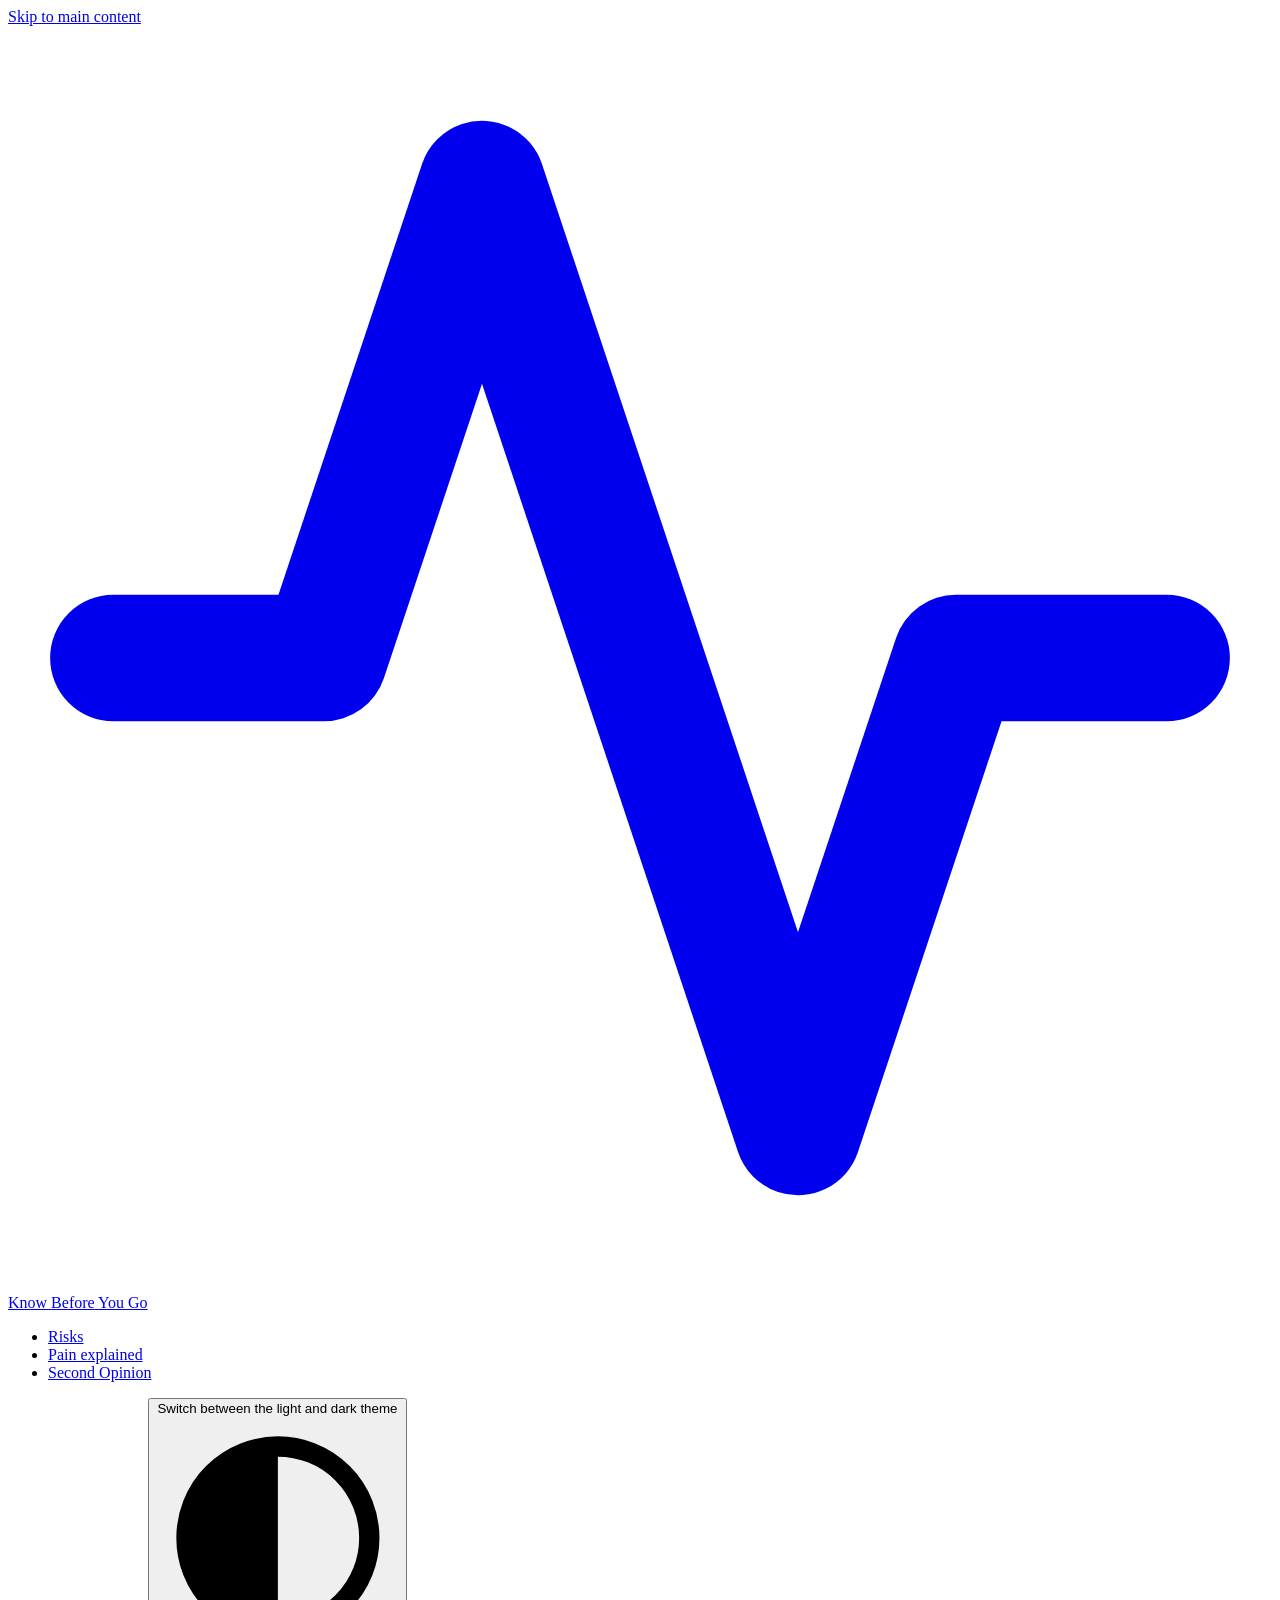
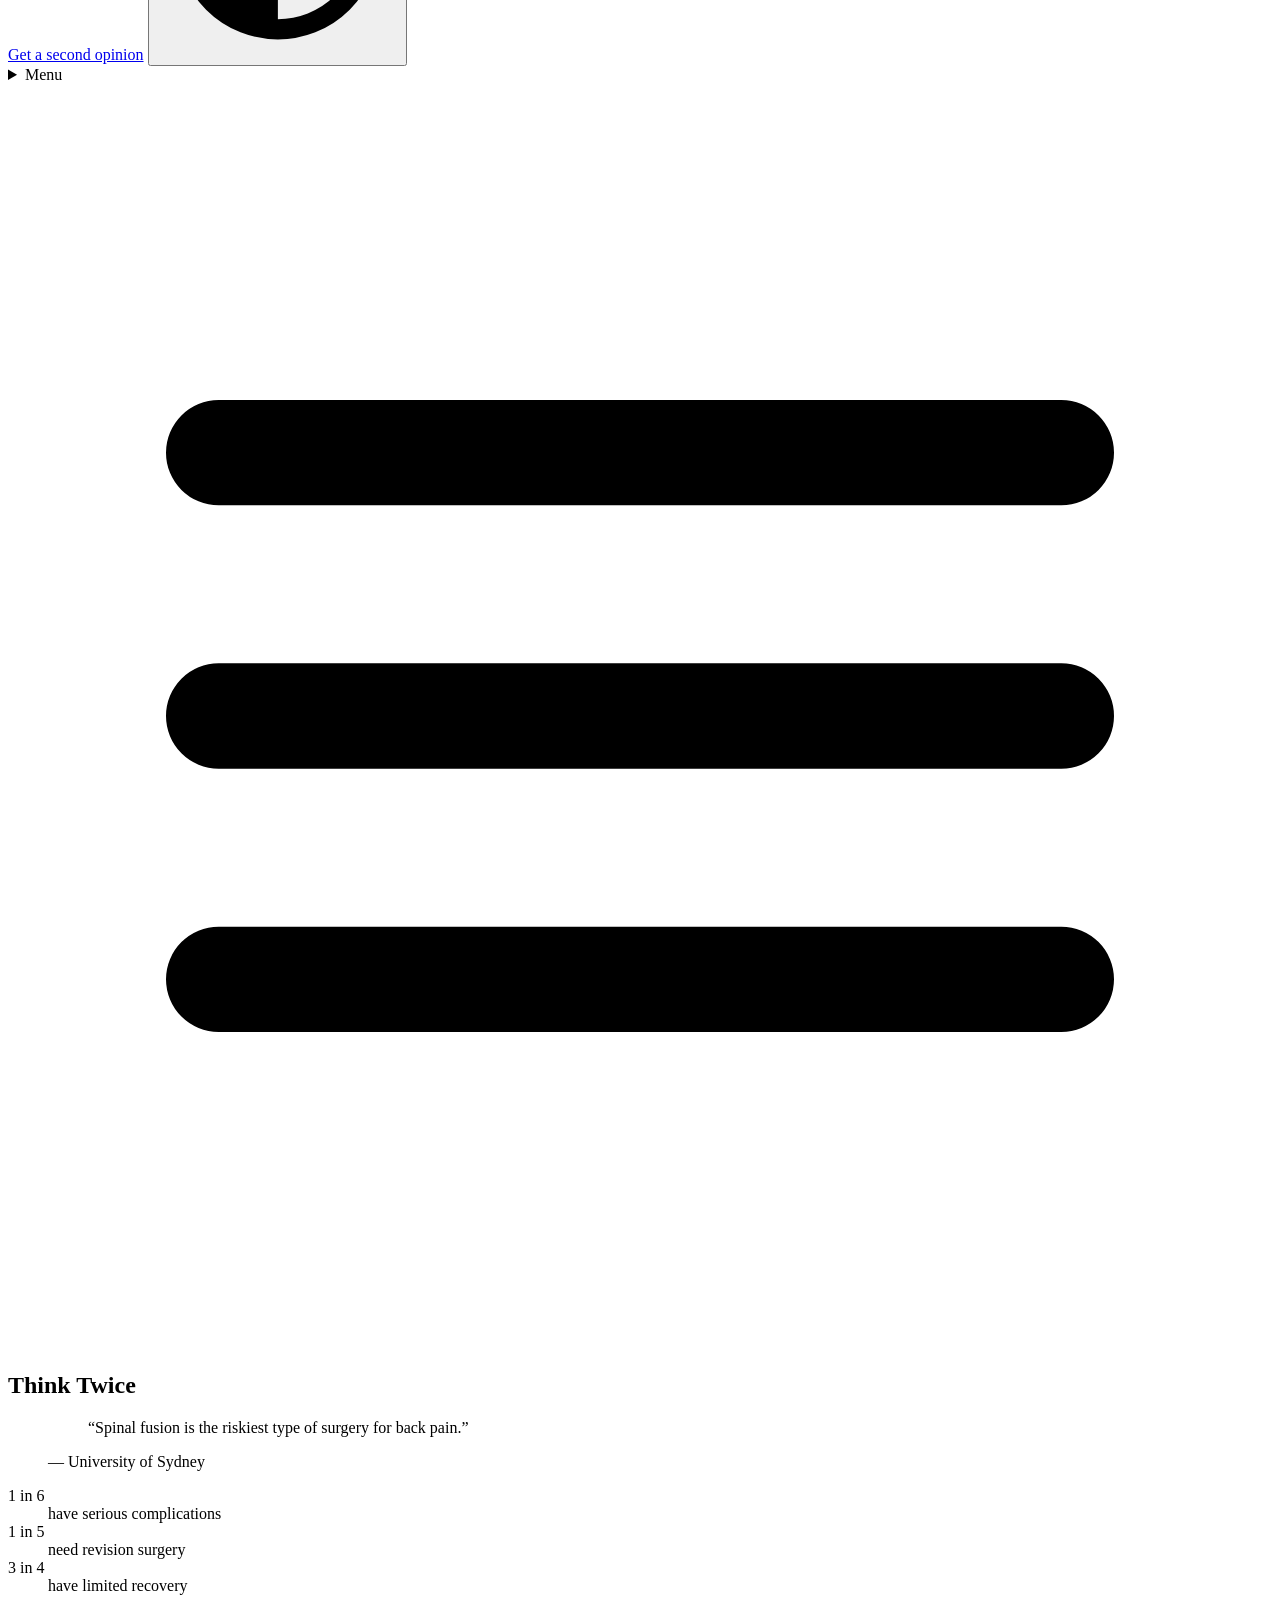
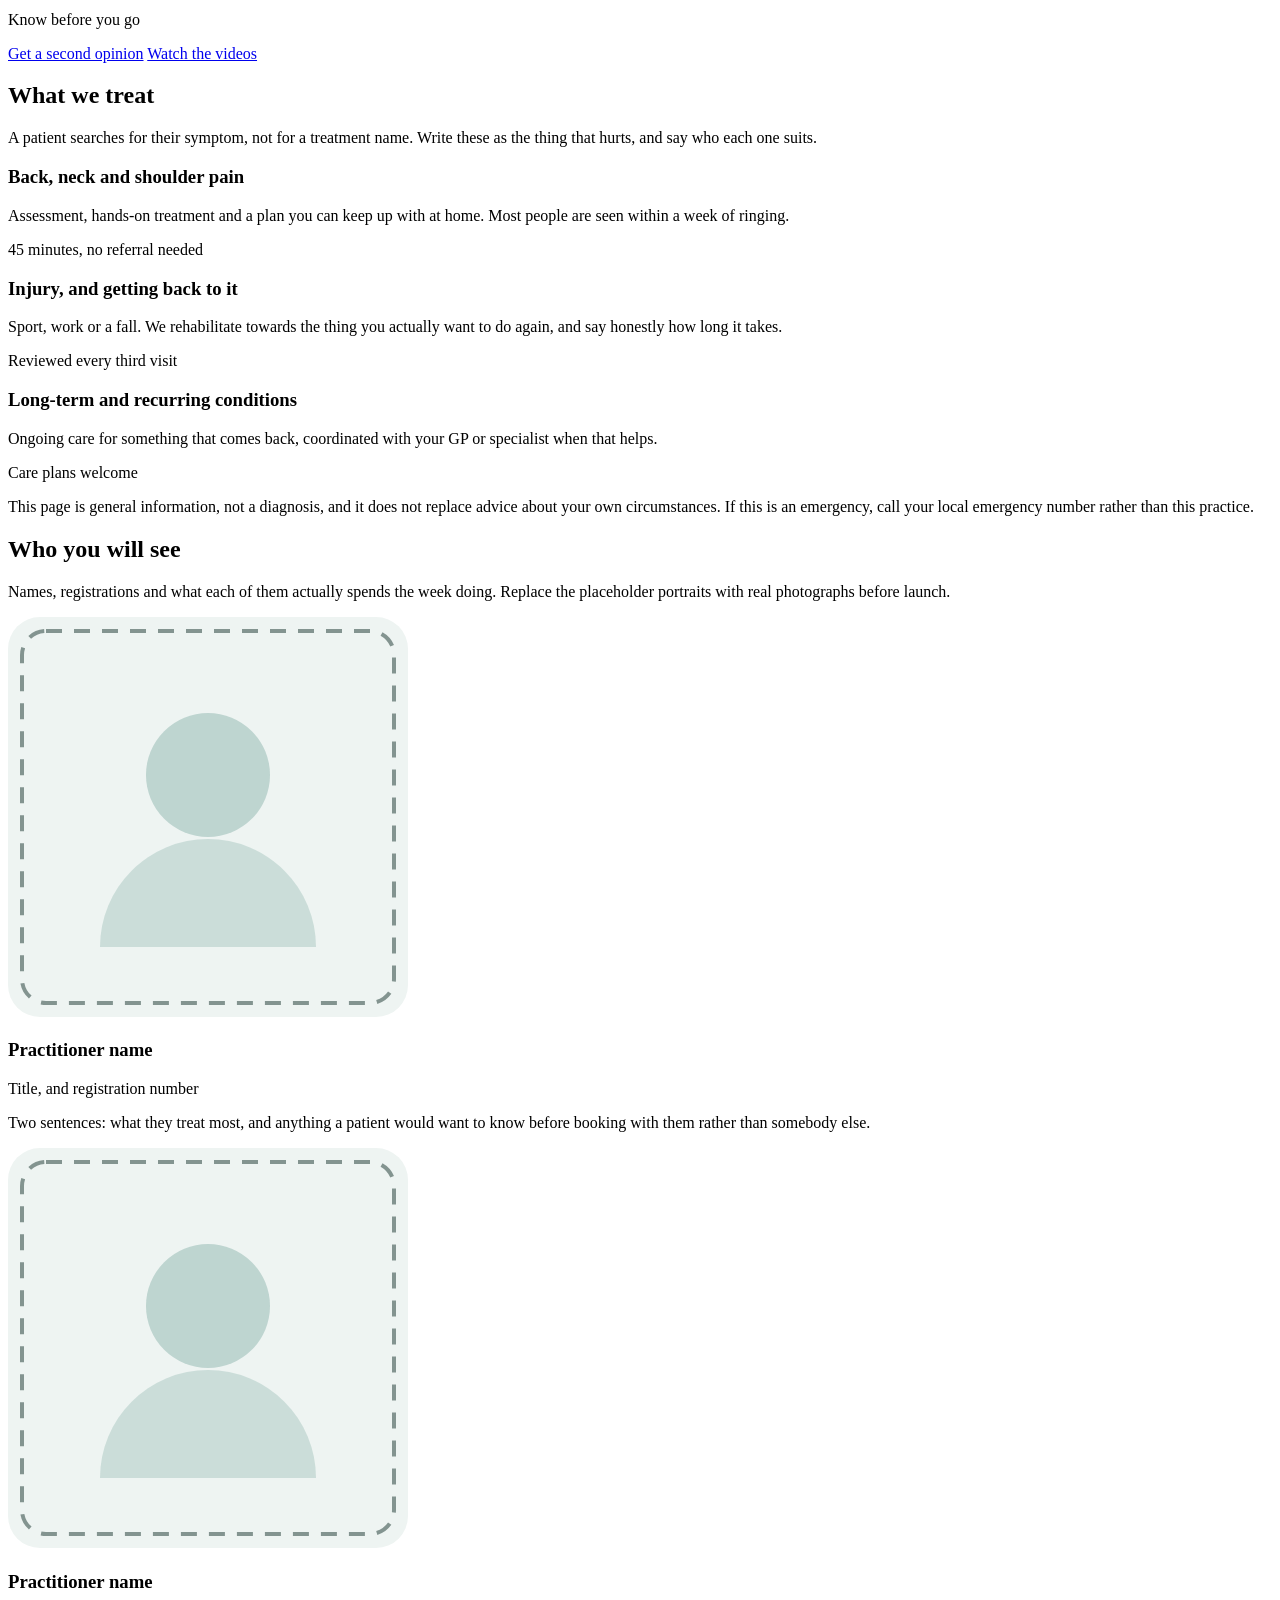
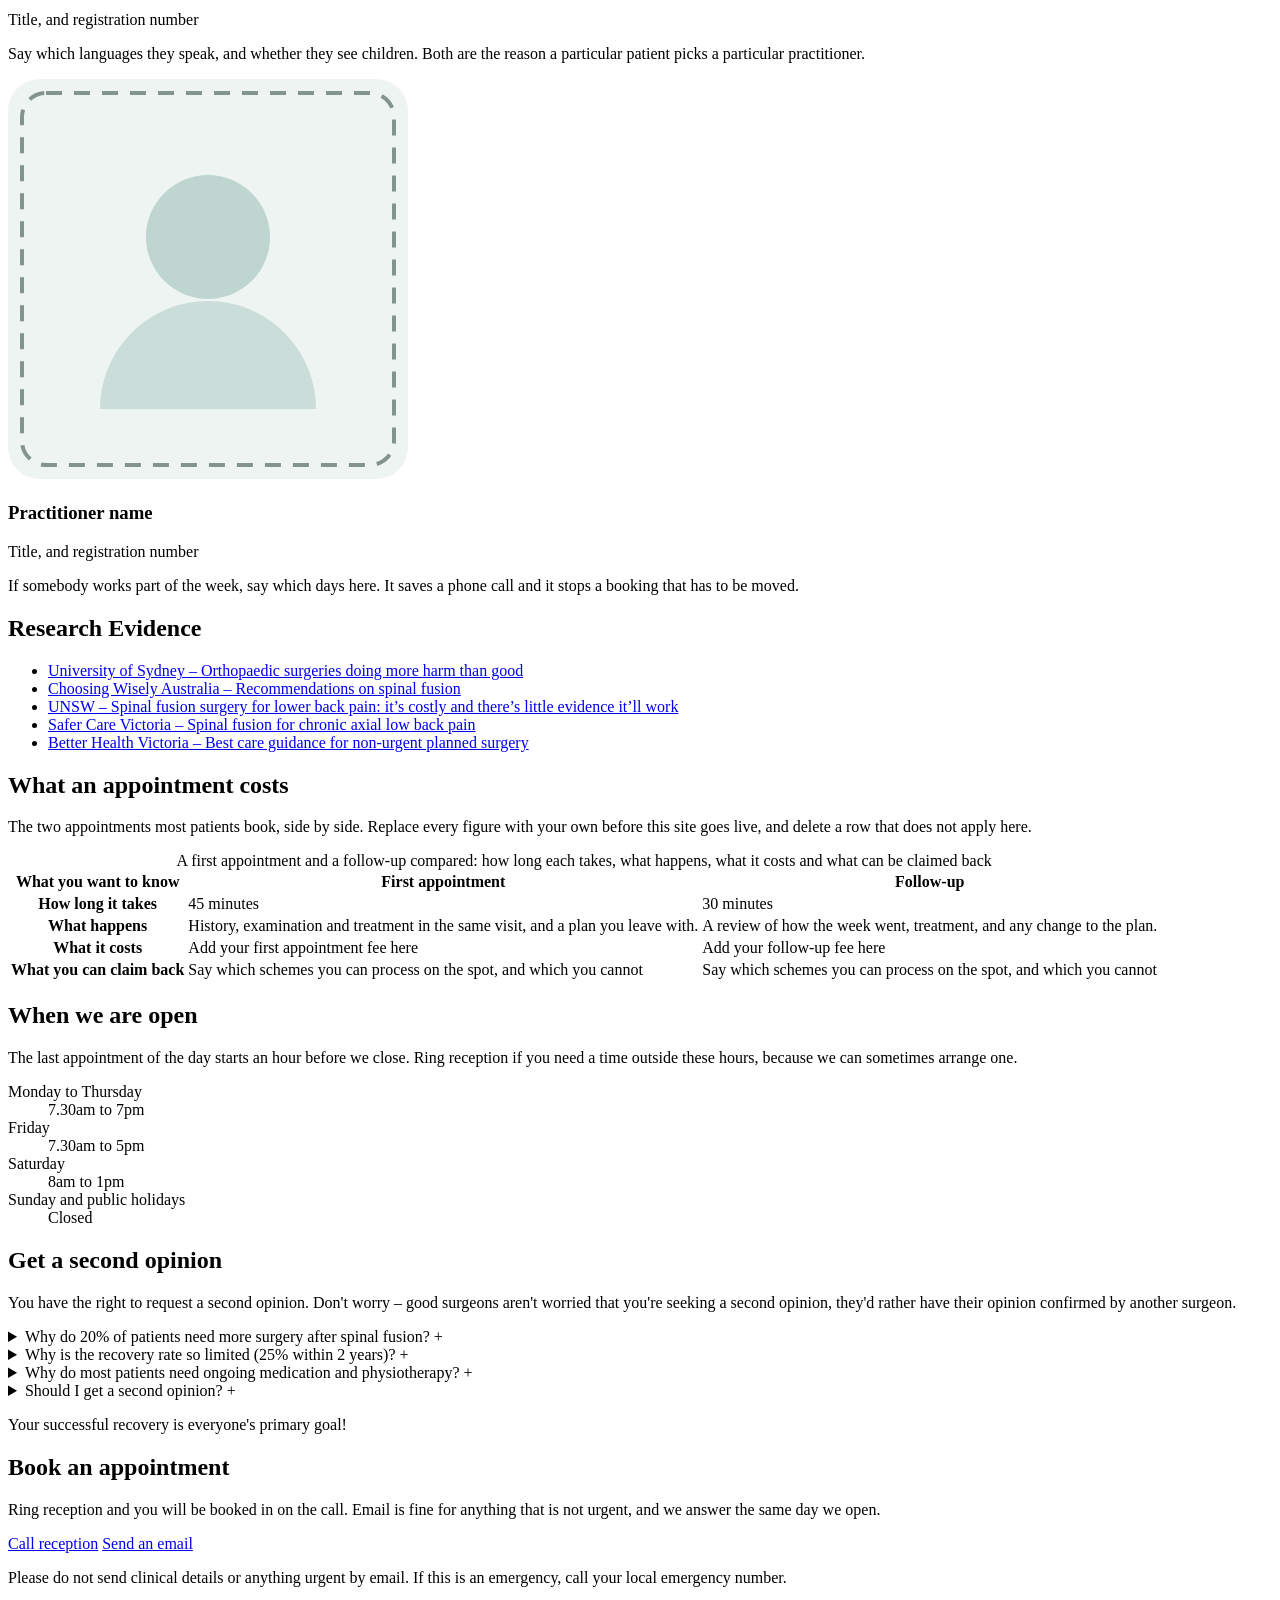
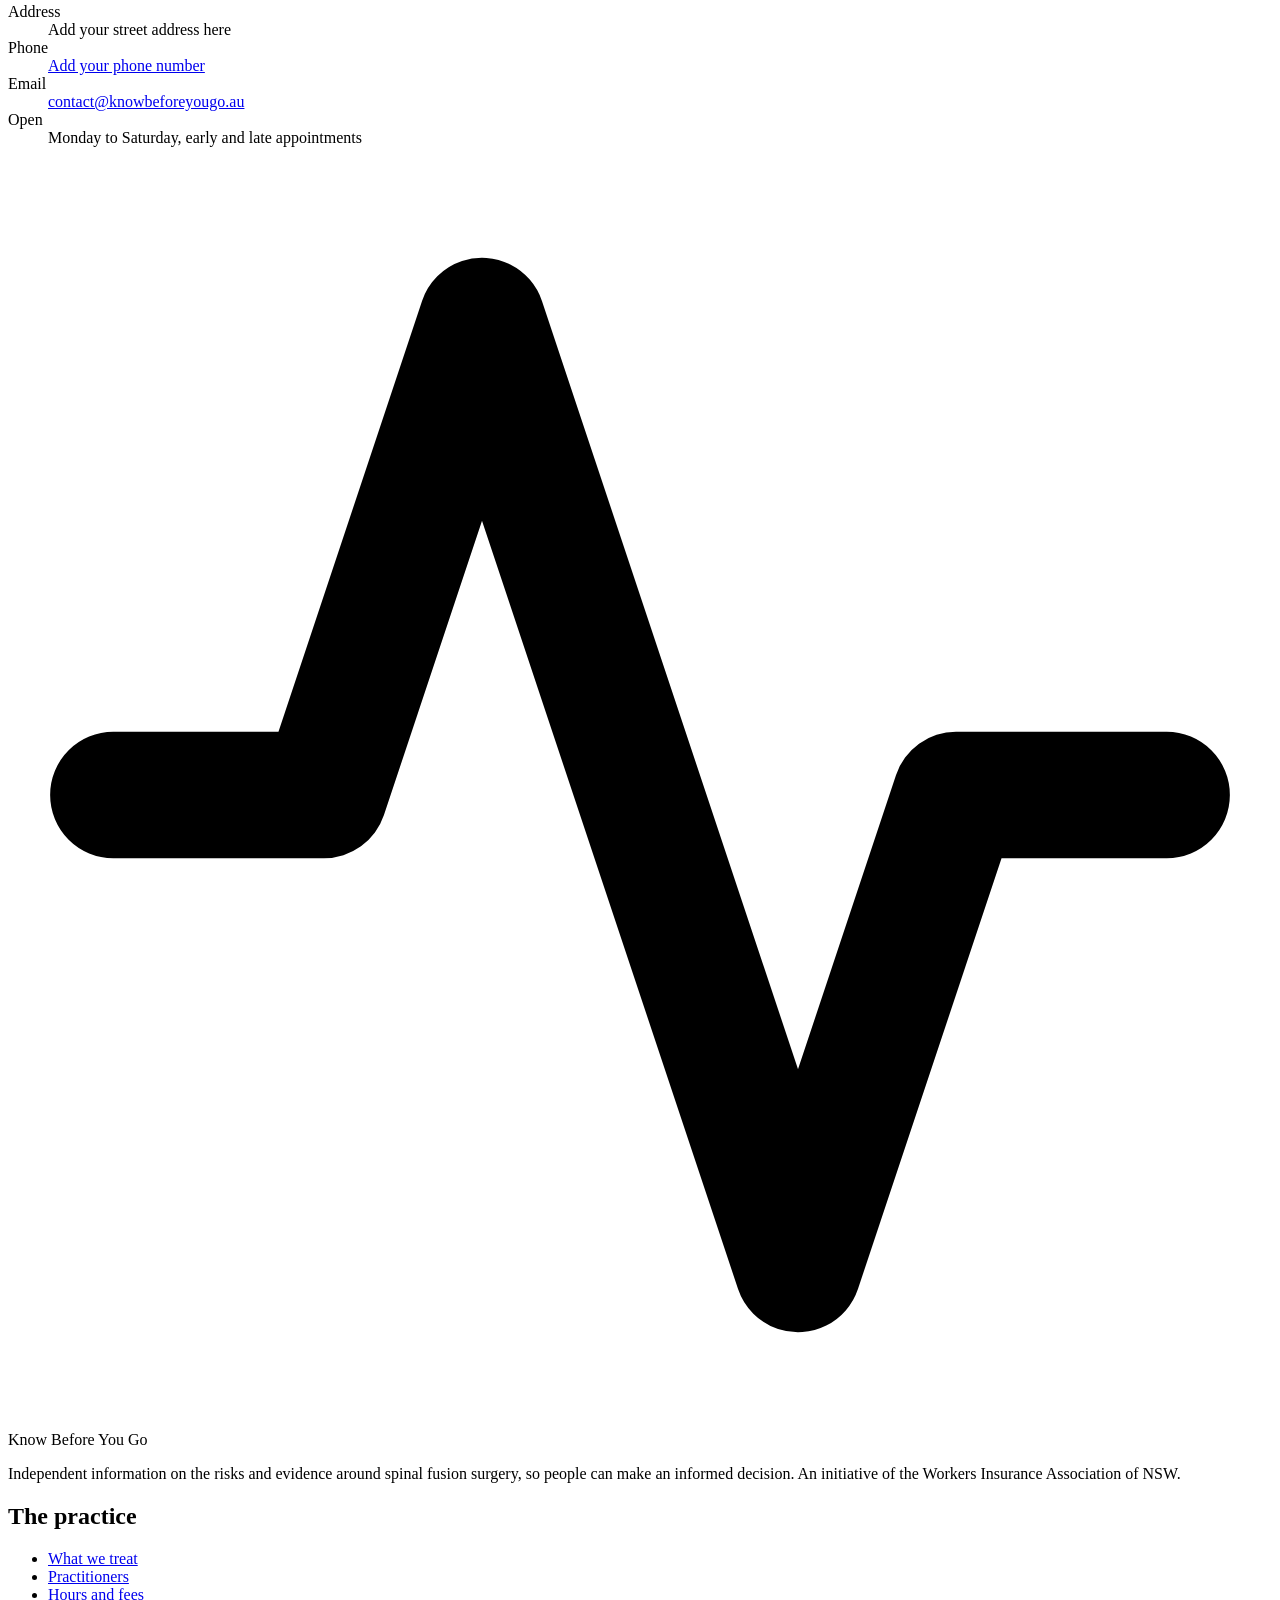
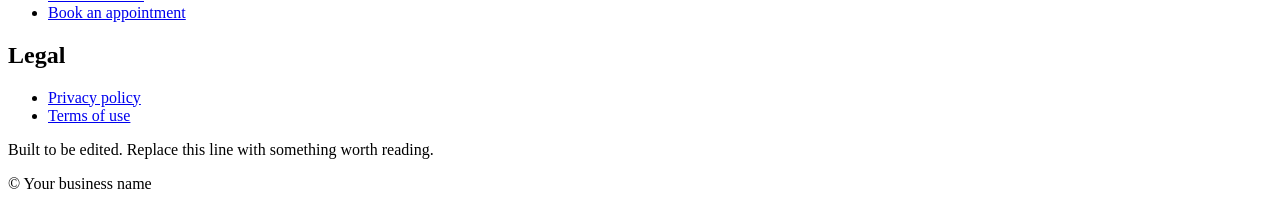
==== index.html @ dc3fcf51 "Proposed: Replace header and footer logo images with inline SVG pulse mark" ====
<!doctype html>
<html lang="en">
  <head>
    <meta charset="utf-8" />
    <meta name="viewport" content="width=device-width, initial-scale=1" />

    <!-- The extension resolves a live page back to the repo that backs it
         through this one tag. The value below is a placeholder the publisher
         overwrites at deploy time. -->
    <meta name="source-repo" content="rocket-sites/knowbeforeyougo" />

    <title data-rs-slot="site.title">Know Before You Go</title>
    <meta
      name="description"
      data-rs-slot="site.description"
      content="Independent information on the risks and     evidence around spinal fusion surgery, so people can make an     informed decision. An initiative of the Workers Insurance     Association of NSW."
    />
    <link rel="canonical" href="https://example.com/" data-rs-slot="site.canonical" />

    <meta property="og:type" content="website" />
    <meta property="og:title" content="Know Before You Go" data-rs-slot="site.title" />
    <meta
      property="og:description"
      data-rs-slot="site.description"
      content="Independent information on the risks and     evidence around spinal fusion surgery, so people can make an     informed decision. An initiative of the Workers Insurance     Association of NSW."
    />
    <meta property="og:url" content="https://example.com/" data-rs-slot="site.canonical" />
    <meta property="og:image" content="https://example.com/assets/og-image.png" data-rs-slot="site.og_image" />
    <meta name="twitter:card" content="summary_large_image" />

    <link rel="icon" href="assets/favicon.svg" type="image/svg+xml" />
    <link rel="stylesheet" href="styles.css" />

    <!-- Behaviour switches. Each one is a slot (templates/SLOTS.md, the
         behaviour.* namespace): set it to "on" in rocket-site.json and the
         behaviour ships with the site. They are "off" here so a site behaves
         exactly as it did before somebody asked for one.

         The code is behaviours.js, which is part of this template. It runs in
         the visitor's browser, fetches nothing, and enhances markup that
         already works without it. -->
    <meta name="rs-behaviour-dark-mode" content="off" data-rs-slot="behaviour.dark_mode" />
    <meta name="rs-behaviour-mobile-nav" content="off" data-rs-slot="behaviour.mobile_nav" />
    <meta name="rs-behaviour-faq-accordion" content="off" data-rs-slot="behaviour.faq_accordion" />

    <!-- Not deferred, on purpose: it sets the theme attribute on <html> before
         the body is painted, so a visitor who chose dark never sees a flash of
         the light palette. -->
    <script src="behaviours.js"></script>
  </head>

  <body class="bg-canvas font-sans text-ink antialiased">
    <a href="#main" class="sr-only rounded-lg bg-ink px-4 py-2 text-sm font-semibold text-canvas focus:not-sr-only focus:absolute focus:left-4 focus:top-4 focus:z-[60]">Skip to main content</a>

    <header id="header" class="sticky top-0 z-50 border-b border-hairline/40 bg-canvas/95 backdrop-blur">
      <nav class="mx-auto flex max-w-5xl items-center justify-between gap-4 px-4 py-3 sm:px-6" aria-label="Primary">
        <a href="#header" class="flex items-center gap-3">
          <svg class="h-9 w-9 shrink-0 text-accent" viewBox="0 0 24 24" fill="none" stroke="currentColor" stroke-width="2.4" stroke-linecap="round" stroke-linejoin="round" aria-hidden="true" focusable="false"><path d="M22 12h-4l-3 9L9 3l-3 9H2" /></svg>
          <span class="font-display text-xl font-bold tracking-tight" data-rs-slot="business.name">Know <span class="text-accent">Before</span> You <span class="text-accent">Go</span></span>
        </a>

        <ul class="hidden items-center gap-6 text-sm font-semibold text-muted lg:flex">
          <li><a href="#video" class="hover:text-accent">Risks</a></li>
          <li><a href="#chronic" class="hover:text-accent">Pain explained</a></li>
          <li><a href="#faq" class="hover:text-accent">Second Opinion</a></li>
        </ul>

        <div class="flex items-center gap-2">
          <!-- The header call to action is TWO slots on two elements, and it
               has to be: one element carries one data-rs-slot, so the label and
               the destination cannot share the <a>. nav.cta_href writes the
               href because its name ends in _href, and the value is
               index.html#contact rather than #contact because the same value
               lands on all four pages. See ../SLOTS.md, nav.*. -->
          <a href="#faq" class="hidden rounded-full bg-accent px-5 py-2.5 text-sm font-semibold text-on-accent hover:bg-accent/90 sm:inline-flex" data-rs-slot="nav.cta_href"><span data-rs-slot="nav.cta">Get a second opinion</span></a>

          <!-- The theme toggle for behaviour.dark_mode. It carries no display
               utility on purpose: tailwind.css hides it and reveals it only once
               behaviours.js has put data-rs-theme on <html>, which it does only
               when the slot says "on". -->
          <button type="button" data-rs-theme-toggle aria-pressed="false" class="h-10 w-10 items-center justify-center rounded-xl border border-hairline">
            <span class="sr-only">Switch between the light and dark theme</span>
            <svg class="h-5 w-5" viewBox="0 0 24 24" fill="none" stroke="currentColor" stroke-width="2" aria-hidden="true">
              <circle cx="12" cy="12" r="9" />
              <path d="M12 3a9 9 0 0 0 0 18Z" fill="currentColor" stroke="none" />
            </svg>
          </button>

          <!-- Native disclosure, so the menu opens and closes with scripting
               off. behaviour.mobile_nav adds only what the element cannot do for
               itself: close on Escape, on an outside click, and after a visitor
               follows a link to another part of this page. -->
          <details class="relative lg:hidden" data-rs-mobile-nav>
            <summary class="flex h-10 w-10 cursor-pointer list-none items-center justify-center rounded-xl border border-hairline">
              <span class="sr-only">Menu</span>
              <svg class="h-5 w-5" viewBox="0 0 24 24" fill="none" stroke="currentColor" stroke-width="2" stroke-linecap="round" aria-hidden="true"><path d="M4 7h16M4 12h16M4 17h16" /></svg>
            </summary>
            <ul class="absolute right-0 mt-3 w-56 rounded-2xl border border-hairline/60 bg-canvas p-2 text-sm font-semibold shadow-xl">
              <li><a href="#video" class="block rounded-xl px-3 py-2 hover:bg-surface">Risks</a></li>
              <li><a href="#chronic" class="block rounded-xl px-3 py-2 hover:bg-surface">Pain explained</a></li>
              <li><a href="#faq" class="block rounded-xl px-3 py-2 hover:bg-surface">Second Opinion</a></li>
              <li><a href="#faq" class="mt-1 block rounded-xl bg-accent px-3 py-2 text-center text-on-accent" data-rs-slot="nav.cta_href"><span data-rs-slot="nav.cta">Get a second opinion</span></a></li>
            </ul>
          </details>
        </div>
      </nav>
    </header>

    <main id="main" tabindex="-1">
      <!-- ─── Hero ─────────────────────────────────────────────────────── -->
      <section id="hero" aria-labelledby="hero-heading" class="border-b border-hairline/40 bg-gradient-to-b from-[#111827] to-[#4B5563]">
        <div class="mx-auto max-w-5xl px-4 py-16 sm:px-6 lg:py-20">
          <div class="grid gap-8 lg:grid-cols-2 lg:items-center">
            <div>
              <h1 id="hero-heading" class="font-display text-5xl font-bold leading-tight tracking-tight text-white sm:text-6xl" data-rs-slot="hero.heading">Think <span class="text-accent">Twice</span></h1>
              <figure class="mt-6">
                <blockquote class="text-xl italic leading-8 text-white">
                  <p data-rs-slot="hero.body">&ldquo;Spinal fusion is the riskiest type of surgery for back pain.&rdquo;</p>
                </blockquote>
                <figcaption class="mt-2 text-sm text-gray-400">&mdash; University of Sydney</figcaption>
              </figure>
            </div>

            <div class="rounded-2xl border border-white/20 bg-white/[0.08] p-6 backdrop-blur">
              <dl class="space-y-5">
                <div class="flex items-baseline justify-between gap-6">
                  <dt class="text-4xl font-bold text-white">1 in 6</dt>
                  <dd class="text-sm text-gray-300">have serious complications</dd>
                </div>
                <div class="flex items-baseline justify-between gap-6">
                  <dt class="text-4xl font-bold text-white">1 in 5</dt>
                  <dd class="text-sm text-gray-300">need revision surgery</dd>
                </div>
                <div class="flex items-baseline justify-between gap-6">
                  <dt class="text-4xl font-bold text-white">3 in 4</dt>
                  <dd class="text-sm text-gray-300">have limited recovery</dd>
                </div>
              </dl>
            </div>
          </div>

          <!-- Required slots hidden from view -->
          <div class="sr-only">
            <p data-rs-slot="hero.eyebrow">Know before you go</p>
            <a href="#faq" data-rs-slot="hero.cta_primary_href"><span data-rs-slot="hero.cta_primary">Get a second opinion</span></a>
            <a href="#video" data-rs-slot="hero.cta_secondary_href"><span data-rs-slot="hero.cta_secondary">Watch the videos</span></a>
          </div>
        </div>
      </section>

      <!-- ─── What we treat ────────────────────────────────────────────── -->
      <section id="treatments" aria-labelledby="treatments-heading" class="bg-canvas">
        <div class="mx-auto max-w-5xl px-4 py-16 sm:px-6">
          <h2 id="treatments-heading" class="font-display text-3xl font-bold tracking-tight sm:text-4xl" data-rs-slot="services.heading">What we treat</h2>
          <p class="mt-3 max-w-2xl leading-7 text-muted" data-rs-slot="services.intro">A patient searches for their symptom, not for a treatment name. Write these as the thing that hurts, and say who each one suits.</p>

          <div class="mt-10 grid gap-5 md:grid-cols-3">
            <article class="flex flex-col rounded-3xl border border-hairline/50 bg-surface p-6" data-rs-slot-group="services.item">
              <h3 class="font-display text-xl font-bold" data-rs-slot="services.item.title">Back, neck and shoulder pain</h3>
              <p class="mt-3 flex-1 leading-7 text-muted" data-rs-slot="services.item.body">Assessment, hands-on treatment and a plan you can keep up with at home. Most people are seen within a week of ringing.</p>
              <p class="mt-4 text-sm font-semibold text-accent" data-rs-slot="services.item.detail">45 minutes, no referral needed</p>
            </article>
            <article class="flex flex-col rounded-3xl border border-hairline/50 bg-surface p-6" data-rs-slot-group="services.item">
              <h3 class="font-display text-xl font-bold" data-rs-slot="services.item.title">Injury, and getting back to it</h3>
              <p class="mt-3 flex-1 leading-7 text-muted" data-rs-slot="services.item.body">Sport, work or a fall. We rehabilitate towards the thing you actually want to do again, and say honestly how long it takes.</p>
              <p class="mt-4 text-sm font-semibold text-accent" data-rs-slot="services.item.detail">Reviewed every third visit</p>
            </article>
            <article class="flex flex-col rounded-3xl border border-hairline/50 bg-surface p-6" data-rs-slot-group="services.item">
              <h3 class="font-display text-xl font-bold" data-rs-slot="services.item.title">Long-term and recurring conditions</h3>
              <p class="mt-3 flex-1 leading-7 text-muted" data-rs-slot="services.item.body">Ongoing care for something that comes back, coordinated with your GP or specialist when that helps.</p>
              <p class="mt-4 text-sm font-semibold text-accent" data-rs-slot="services.item.detail">Care plans welcome</p>
            </article>
          </div>

          <!-- The sentence that keeps a health site honest. It is template copy
               rather than a slot on purpose: see slots.md, "Not slotted". -->
          <p class="mt-8 rounded-2xl border border-hairline/50 p-5 leading-7 text-muted">This page is general information, not a diagnosis, and it does not replace advice about your own circumstances. If this is an emergency, call your local emergency number rather than this practice.</p>
        </div>
      </section>

      <!-- ─── Practitioners ────────────────────────────────────────────── -->
      <section id="team" aria-labelledby="team-heading" class="border-y border-hairline/40 bg-surface">
        <div class="mx-auto max-w-5xl px-4 py-16 sm:px-6">
          <h2 id="team-heading" class="font-display text-3xl font-bold tracking-tight sm:text-4xl" data-rs-slot="team.heading">Who you will see</h2>
          <p class="mt-3 max-w-2xl leading-7 text-muted" data-rs-slot="team.intro">Names, registrations and what each of them actually spends the week doing. Replace the placeholder portraits with real photographs before launch.</p>

          <div class="mt-10 grid gap-6 sm:grid-cols-2 lg:grid-cols-3">
            <article class="rounded-3xl border border-hairline/50 bg-canvas p-6" data-rs-slot-group="team.member">
              <img
                data-rs-slot="team.member.image"
                data-rs-slot-alt="team.member.image_alt"
                src="assets/portrait-placeholder.svg"
                alt="Placeholder portrait. Replace with a photograph of this practitioner."
                width="400"
                height="400"
                class="h-24 w-24 rounded-2xl border border-hairline/50"
              />
              <h3 class="mt-4 font-display text-lg font-bold" data-rs-slot="team.member.name">Practitioner name</h3>
              <p class="text-sm font-semibold text-accent" data-rs-slot="team.member.role">Title, and registration number</p>
              <p class="mt-3 leading-7 text-muted" data-rs-slot="team.member.body">Two sentences: what they treat most, and anything a patient would want to know before booking with them rather than somebody else.</p>
            </article>
            <article class="rounded-3xl border border-hairline/50 bg-canvas p-6" data-rs-slot-group="team.member">
              <img
                data-rs-slot="team.member.image"
                data-rs-slot-alt="team.member.image_alt"
                src="assets/portrait-placeholder.svg"
                alt="Placeholder portrait. Replace with a photograph of this practitioner."
                width="400"
                height="400"
                class="h-24 w-24 rounded-2xl border border-hairline/50"
              />
              <h3 class="mt-4 font-display text-lg font-bold" data-rs-slot="team.member.name">Practitioner name</h3>
              <p class="text-sm font-semibold text-accent" data-rs-slot="team.member.role">Title, and registration number</p>
              <p class="mt-3 leading-7 text-muted" data-rs-slot="team.member.body">Say which languages they speak, and whether they see children. Both are the reason a particular patient picks a particular practitioner.</p>
            </article>
            <article class="rounded-3xl border border-hairline/50 bg-canvas p-6" data-rs-slot-group="team.member">
              <img
                data-rs-slot="team.member.image"
                data-rs-slot-alt="team.member.image_alt"
                src="assets/portrait-placeholder.svg"
                alt="Placeholder portrait. Replace with a photograph of this practitioner."
                width="400"
                height="400"
                class="h-24 w-24 rounded-2xl border border-hairline/50"
              />
              <h3 class="mt-4 font-display text-lg font-bold" data-rs-slot="team.member.name">Practitioner name</h3>
              <p class="text-sm font-semibold text-accent" data-rs-slot="team.member.role">Title, and registration number</p>
              <p class="mt-3 leading-7 text-muted" data-rs-slot="team.member.body">If somebody works part of the week, say which days here. It saves a phone call and it stops a booking that has to be moved.</p>
            </article>
          </div>
        </div>
      </section>

      <!-- ─── Research Evidence ───────────────────────────────────────── -->
      <section id="evidence" aria-labelledby="evidence-heading" class="bg-surface">
        <div class="mx-auto max-w-5xl px-4 py-16 sm:px-6 lg:py-20">
          <h2 id="evidence-heading" class="font-display text-3xl font-bold tracking-tight sm:text-4xl">Research Evidence</h2>
          <div class="mt-4 h-1 w-20 rounded-full bg-accent"></div>
          <ul class="mt-8 space-y-4">
            <li><a class="inline-flex items-start gap-2 leading-7 text-accent underline underline-offset-4 hover:no-underline" href="https://www.sydney.edu.au/medicine-health/news-and-events/news/2022/04/12/orthopaedic-surgeries-doing-more-harm-than-good.html" target="_blank" rel="noopener noreferrer">University of Sydney &ndash; Orthopaedic surgeries doing more harm than good</a></li>
            <li><a class="inline-flex items-start gap-2 leading-7 text-accent underline underline-offset-4 hover:no-underline" href="https://www.choosingwisely.org.au/recommendations/fpm5" target="_blank" rel="noopener noreferrer">Choosing Wisely Australia &ndash; Recommendations on spinal fusion</a></li>
            <li><a class="inline-flex items-start gap-2 leading-7 text-accent underline underline-offset-4 hover:no-underline" href="https://www.unsw.edu.au/newsroom/news/2018/02/spinal-fusion-surgery-for-lower-back-pain--it-s-costly-and-there" target="_blank" rel="noopener noreferrer">UNSW &ndash; Spinal fusion surgery for lower back pain: it&rsquo;s costly and there&rsquo;s little evidence it&rsquo;ll work</a></li>
            <li><a class="inline-flex items-start gap-2 leading-7 text-accent underline underline-offset-4 hover:no-underline" href="https://www.safercare.vic.gov.au/best-practice-improvement/clinical-guidance/non-urgent-elective-surgery/spinal-fusion-for-chronic-axial-low-back-pain" target="_blank" rel="noopener noreferrer">Safer Care Victoria &ndash; Spinal fusion for chronic axial low back pain</a></li>
            <li><a class="inline-flex items-start gap-2 leading-7 text-accent underline underline-offset-4 hover:no-underline" href="https://www.betterhealth.vic.gov.au/best-care-guidance-non-urgent-planned-surgery" target="_blank" rel="noopener noreferrer">Better Health Victoria &ndash; Best care guidance for non-urgent planned surgery</a></li>
          </ul>
        </div>

        <!-- Required slots from the retired "Your first visit" section, retained for the slot contract and hidden from both sight and assistive technology. -->
        <div hidden>
          <h2 data-rs-slot="process.heading">Before you decide</h2>
          <p data-rs-slot="process.intro">Questions worth asking before agreeing to spinal fusion surgery.</p>
          <div data-rs-slot-group="process.step">
            <h3 data-rs-slot="process.step.title">Ask about the evidence</h3>
            <p data-rs-slot="process.step.body">Request information about success rates and complications specific to your condition.</p>
          </div>
          <div data-rs-slot-group="process.step">
            <h3 data-rs-slot="process.step.title">Seek a second opinion</h3>
            <p data-rs-slot="process.step.body">Consult another specialist before agreeing to surgery, especially for non-urgent cases.</p>
          </div>
          <div data-rs-slot-group="process.step">
            <h3 data-rs-slot="process.step.title">Explore alternatives first</h3>
            <p data-rs-slot="process.step.body">Ask about non-surgical options and conservative treatments that may help your condition.</p>
          </div>
        </div>
      </section>

      <!-- ─── What it costs ────────────────────────────────────────────────
           The one section in this template that is a real <table>. The hours
           list below is two columns of free text and stays a <dl>; this is
           three columns with a heading row, and the headings and the caption
           are slots rather than template text, because the rows are the
           practice's own and a column heading is what those rows mean.
           ../SLOTS.md, compare.*, has the argument, and RS026 in
           ../validate.mjs holds the shape: a <tr> per instance inside a
           <table>, a slotted <caption>, one <th scope="col"> per column and a
           <th scope="row"> on the row label. -->
      <section id="fees" aria-labelledby="fees-heading" class="border-t border-hairline/40 bg-canvas">
        <div class="mx-auto max-w-5xl px-4 py-16 sm:px-6">
          <h2 id="fees-heading" class="font-display text-3xl font-bold tracking-tight sm:text-4xl" data-rs-slot="compare.heading">What an appointment costs</h2>
          <p class="mt-3 max-w-2xl leading-7 text-muted" data-rs-slot="compare.intro">The two appointments most patients book, side by side. Replace every figure with your own before this site goes live, and delete a row that does not apply here.</p>

          <div class="mt-8 overflow-x-auto">
            <table class="w-full min-w-[34rem] border-collapse text-left">
              <caption class="sr-only" data-rs-slot="compare.caption">A first appointment and a follow-up compared: how long each takes, what happens, what it costs and what can be claimed back</caption>
              <thead>
                <tr class="border-b border-hairline/40">
                  <th scope="col" class="py-3 pr-6 font-semibold" data-rs-slot="compare.col_subject">What you want to know</th>
                  <th scope="col" class="py-3 pr-6 font-semibold" data-rs-slot="compare.col_left">First appointment</th>
                  <th scope="col" class="py-3 font-semibold" data-rs-slot="compare.col_right">Follow-up</th>
                </tr>
              </thead>
              <tbody class="divide-y divide-hairline/40">
                <tr data-rs-slot-group="compare.item">
                  <th scope="row" class="py-4 pr-6 align-top font-semibold" data-rs-slot="compare.item.subject">How long it takes</th>
                  <td class="py-4 pr-6 align-top text-muted" data-rs-slot="compare.item.left">45 minutes</td>
                  <td class="py-4 align-top text-muted" data-rs-slot="compare.item.right">30 minutes</td>
                </tr>
                <tr data-rs-slot-group="compare.item">
                  <th scope="row" class="py-4 pr-6 align-top font-semibold" data-rs-slot="compare.item.subject">What happens</th>
                  <td class="py-4 pr-6 align-top text-muted" data-rs-slot="compare.item.left">History, examination and treatment in the same visit, and a plan you leave with.</td>
                  <td class="py-4 align-top text-muted" data-rs-slot="compare.item.right">A review of how the week went, treatment, and any change to the plan.</td>
                </tr>
                <tr data-rs-slot-group="compare.item">
                  <th scope="row" class="py-4 pr-6 align-top font-semibold" data-rs-slot="compare.item.subject">What it costs</th>
                  <td class="py-4 pr-6 align-top text-muted" data-rs-slot="compare.item.left">Add your first appointment fee here</td>
                  <td class="py-4 align-top text-muted" data-rs-slot="compare.item.right">Add your follow-up fee here</td>
                </tr>
                <tr data-rs-slot-group="compare.item">
                  <th scope="row" class="py-4 pr-6 align-top font-semibold" data-rs-slot="compare.item.subject">What you can claim back</th>
                  <td class="py-4 pr-6 align-top text-muted" data-rs-slot="compare.item.left">Say which schemes you can process on the spot, and which you cannot</td>
                  <td class="py-4 align-top text-muted" data-rs-slot="compare.item.right">Say which schemes you can process on the spot, and which you cannot</td>
                </tr>
              </tbody>
            </table>
          </div>
        </div>
      </section>

      <!-- ─── Hours ────────────────────────────────────────────────────── -->
      <section id="hours" aria-labelledby="hours-heading" class="border-y border-hairline/40 bg-surface">
        <div class="mx-auto grid max-w-5xl gap-10 px-4 py-16 sm:px-6 lg:grid-cols-2">
          <div>
            <h2 id="hours-heading" class="font-display text-3xl font-bold tracking-tight sm:text-4xl" data-rs-slot="hours.heading">When we are open</h2>
            <p class="mt-3 leading-7 text-muted" data-rs-slot="hours.note">The last appointment of the day starts an hour before we close. Ring reception if you need a time outside these hours, because we can sometimes arrange one.</p>
          </div>

          <!-- A row per line the practice would actually write, which is why
               hours.day.name is free text: "Monday to Thursday" and "Public
               holidays" are both rows a clinic has. -->
          <dl class="divide-y divide-hairline/40 border-y border-hairline/40">
            <div class="flex items-baseline justify-between gap-6 py-3" data-rs-slot-group="hours.day">
              <dt class="font-semibold" data-rs-slot="hours.day.name">Monday to Thursday</dt>
              <dd class="text-muted" data-rs-slot="hours.day.time">7.30am to 7pm</dd>
            </div>
            <div class="flex items-baseline justify-between gap-6 py-3" data-rs-slot-group="hours.day">
              <dt class="font-semibold" data-rs-slot="hours.day.name">Friday</dt>
              <dd class="text-muted" data-rs-slot="hours.day.time">7.30am to 5pm</dd>
            </div>
            <div class="flex items-baseline justify-between gap-6 py-3" data-rs-slot-group="hours.day">
              <dt class="font-semibold" data-rs-slot="hours.day.name">Saturday</dt>
              <dd class="text-muted" data-rs-slot="hours.day.time">8am to 1pm</dd>
            </div>
            <div class="flex items-baseline justify-between gap-6 py-3" data-rs-slot-group="hours.day">
              <dt class="font-semibold" data-rs-slot="hours.day.name">Sunday and public holidays</dt>
              <dd class="text-muted" data-rs-slot="hours.day.time">Closed</dd>
            </div>
          </dl>
        </div>
      </section>

      <!-- ─── Questions ────────────────────────────────────────────────── -->
      <section id="faq" aria-labelledby="faq-heading" class="bg-canvas">
        <div class="mx-auto max-w-3xl px-4 py-16 sm:px-6">
          <h2 id="faq-heading" class="font-display text-3xl font-bold tracking-tight sm:text-4xl" data-rs-slot="faq.heading">Get a second opinion</h2>
          <div class="mt-4 h-1 w-20 rounded-full bg-accent"></div>
          <p class="mt-6 max-w-3xl text-lg leading-8 text-muted" data-rs-slot="faq.intro">You have the right to request a second opinion. Don't worry &ndash; good surgeons aren't worried that you're seeking a second opinion, they'd rather have their opinion confirmed by another surgeon.</p>

          <div class="mt-8 divide-y divide-hairline/40 border-y border-hairline/40">
            <details class="group py-4" data-rs-slot-group="faq.item">
              <summary class="flex cursor-pointer list-none items-center justify-between gap-4 font-semibold">
                <span data-rs-slot="faq.item.question">Why do 20% of patients need more surgery after spinal fusion?</span>
                <span class="shrink-0 text-accent transition group-open:rotate-45" aria-hidden="true">&plus;</span>
              </summary>
              <p class="mt-2 leading-7 text-muted" data-rs-slot="faq.item.answer">Revision surgery may be needed due to complications, hardware failure, or ongoing pain.</p>
            </details>
            <details class="group py-4" data-rs-slot-group="faq.item">
              <summary class="flex cursor-pointer list-none items-center justify-between gap-4 font-semibold">
                <span data-rs-slot="faq.item.question">Why is the recovery rate so limited (25% within 2 years)?</span>
                <span class="shrink-0 text-accent transition group-open:rotate-45" aria-hidden="true">&plus;</span>
              </summary>
              <p class="mt-2 leading-7 text-muted" data-rs-slot="faq.item.answer">Recovery is complex and influenced by multiple factors including surgical approach, patient health, and rehabilitation compliance.</p>
            </details>
            <details class="group py-4" data-rs-slot-group="faq.item">
              <summary class="flex cursor-pointer list-none items-center justify-between gap-4 font-semibold">
                <span data-rs-slot="faq.item.question">Why do most patients need ongoing medication and physiotherapy?</span>
                <span class="shrink-0 text-accent transition group-open:rotate-45" aria-hidden="true">&plus;</span>
              </summary>
              <p class="mt-2 leading-7 text-muted" data-rs-slot="faq.item.answer">Spinal fusion often doesn't address all pain sources and can create new mechanical challenges.</p>
            </details>
            <details class="group py-4" data-rs-slot-group="faq.item">
              <summary class="flex cursor-pointer list-none items-center justify-between gap-4 font-semibold">
                <span data-rs-slot="faq.item.question">Should I get a second opinion?</span>
                <span class="shrink-0 text-accent transition group-open:rotate-45" aria-hidden="true">&plus;</span>
              </summary>
              <p class="mt-2 leading-7 text-muted" data-rs-slot="faq.item.answer">Yes, seeking a second opinion is highly recommended before proceeding with spinal fusion surgery.</p>
            </details>
          </div>

          <p class="mt-10 text-center font-display text-2xl font-semibold sm:text-3xl">Your successful recovery is everyone's primary goal!</p>
        </div>
      </section>

      <!-- ─── Contact ──────────────────────────────────────────────────── -->
      <section id="contact" aria-labelledby="contact-heading" class="bg-ink text-canvas">
        <div class="mx-auto grid max-w-5xl gap-10 px-4 py-16 sm:px-6 lg:grid-cols-2">
          <div>
            <h2 id="contact-heading" class="font-display text-3xl font-bold tracking-tight sm:text-4xl" data-rs-slot="contact.heading">Book an appointment</h2>
            <p class="mt-3 max-w-md leading-8 text-surface" data-rs-slot="contact.intro">Ring reception and you will be booked in on the call. Email is fine for anything that is not urgent, and we answer the same day we open.</p>

            <!-- No form, and in a health practice that matters more than usual:
                 there is no server behind this site to receive one, a form that
                 posts nowhere loses a booking somebody was relying on, and a
                 free-text field invites a patient to send clinical details
                 through a channel nobody chose for that purpose. An agency with
                 its own endpoint can add a form and point its action at the
                 contact.form_action slot. A practice with an online booking
                 provider links to it as an ordinary outbound link. -->
            <div class="mt-8 flex flex-wrap gap-3">
              <a href="tel:+0000000000" data-rs-slot="contact.phone_href" class="rounded-full bg-accent px-6 py-3 text-sm font-semibold text-on-accent hover:bg-accent/90">Call reception</a>
              <a href="mailto:contact@knowbeforeyougo.au" data-rs-slot="contact.email_href" class="rounded-full border border-canvas/40 px-6 py-3 text-sm font-semibold hover:bg-canvas/10">Send an email</a>
            </div>

            <p class="mt-6 max-w-md text-sm leading-6 text-surface">Please do not send clinical details or anything urgent by email. If this is an emergency, call your local emergency number.</p>
          </div>

          <dl class="grid gap-5 sm:grid-cols-2">
            <div class="rounded-2xl border border-canvas/15 p-5">
              <dt class="text-xs font-semibold uppercase tracking-wider text-surface">Address</dt>
              <dd class="mt-1 leading-7" data-rs-slot="contact.address">Add your street address here</dd>
            </div>
            <div class="rounded-2xl border border-canvas/15 p-5">
              <dt class="text-xs font-semibold uppercase tracking-wider text-surface">Phone</dt>
              <dd class="mt-1 leading-7"><a href="tel:+0000000000" data-rs-slot="contact.phone_href" class="underline decoration-canvas/40 underline-offset-4 hover:decoration-canvas"><span data-rs-slot="contact.phone">Add your phone number</span></a></dd>
            </div>
            <div class="rounded-2xl border border-canvas/15 p-5">
              <dt class="text-xs font-semibold uppercase tracking-wider text-surface">Email</dt>
              <dd class="mt-1 leading-7"><a href="mailto:contact@knowbeforeyougo.au" data-rs-slot="contact.email_href" class="underline decoration-canvas/40 underline-offset-4 hover:decoration-canvas"><span data-rs-slot="contact.email">contact@knowbeforeyougo.au</span></a></dd>
            </div>
            <div class="rounded-2xl border border-canvas/15 p-5">
              <dt class="text-xs font-semibold uppercase tracking-wider text-surface">Open</dt>
              <dd class="mt-1 leading-7" data-rs-slot="contact.hours">Monday to Saturday, early and late appointments</dd>
            </div>
          </dl>
        </div>
      </section>
    </main>

    <footer id="footer" class="border-t border-hairline/40 bg-canvas">
      <div class="mx-auto max-w-5xl px-4 py-12 sm:px-6">
        <div class="grid gap-8 sm:grid-cols-2 lg:grid-cols-3">
          <div>
            <div class="flex items-center gap-3">
              <svg class="h-8 w-8 shrink-0 text-accent" viewBox="0 0 24 24" fill="none" stroke="currentColor" stroke-width="2.4" stroke-linecap="round" stroke-linejoin="round" aria-hidden="true" focusable="false"><path d="M22 12h-4l-3 9L9 3l-3 9H2" /></svg>
              <span class="font-display text-lg font-bold tracking-tight" data-rs-slot="business.name">Know Before You Go</span>
            </div>
            <p class="mt-4 max-w-xs leading-7 text-muted" data-rs-slot="business.tagline">Independent information on the risks and     evidence around spinal fusion surgery, so people can make an     informed decision. An initiative of the Workers Insurance     Association of NSW.</p>
          </div>

          <nav aria-label="Footer">
            <h2 class="text-xs font-semibold uppercase tracking-wider">The practice</h2>
            <ul class="mt-4 space-y-2 text-muted">
              <li><a href="#treatments" class="hover:text-accent">What we treat</a></li>
              <li><a href="#team" class="hover:text-accent">Practitioners</a></li>
              <li><a href="#hours" class="hover:text-accent">Hours and fees</a></li>
              <li><a href="#contact" class="hover:text-accent">Book an appointment</a></li>
            </ul>
          </nav>

          <nav aria-label="Legal">
            <h2 class="text-xs font-semibold uppercase tracking-wider">Legal</h2>
            <ul class="mt-4 space-y-2 text-muted">
              <li><a href="privacy.html" class="hover:text-accent">Privacy policy</a></li>
              <li><a href="terms.html" class="hover:text-accent">Terms of use</a></li>
            </ul>
          </nav>
        </div>

        <div class="mt-10 flex flex-col gap-3 border-t border-hairline/40 pt-6 text-sm text-muted sm:flex-row sm:items-center sm:justify-between">
          <p data-rs-slot="footer.blurb">Built to be edited. Replace this line with something worth reading.</p>
          <p data-rs-slot="footer.copyright">&copy; Your business name</p>
        </div>
      </div>
    </footer>
  </body>
</html>
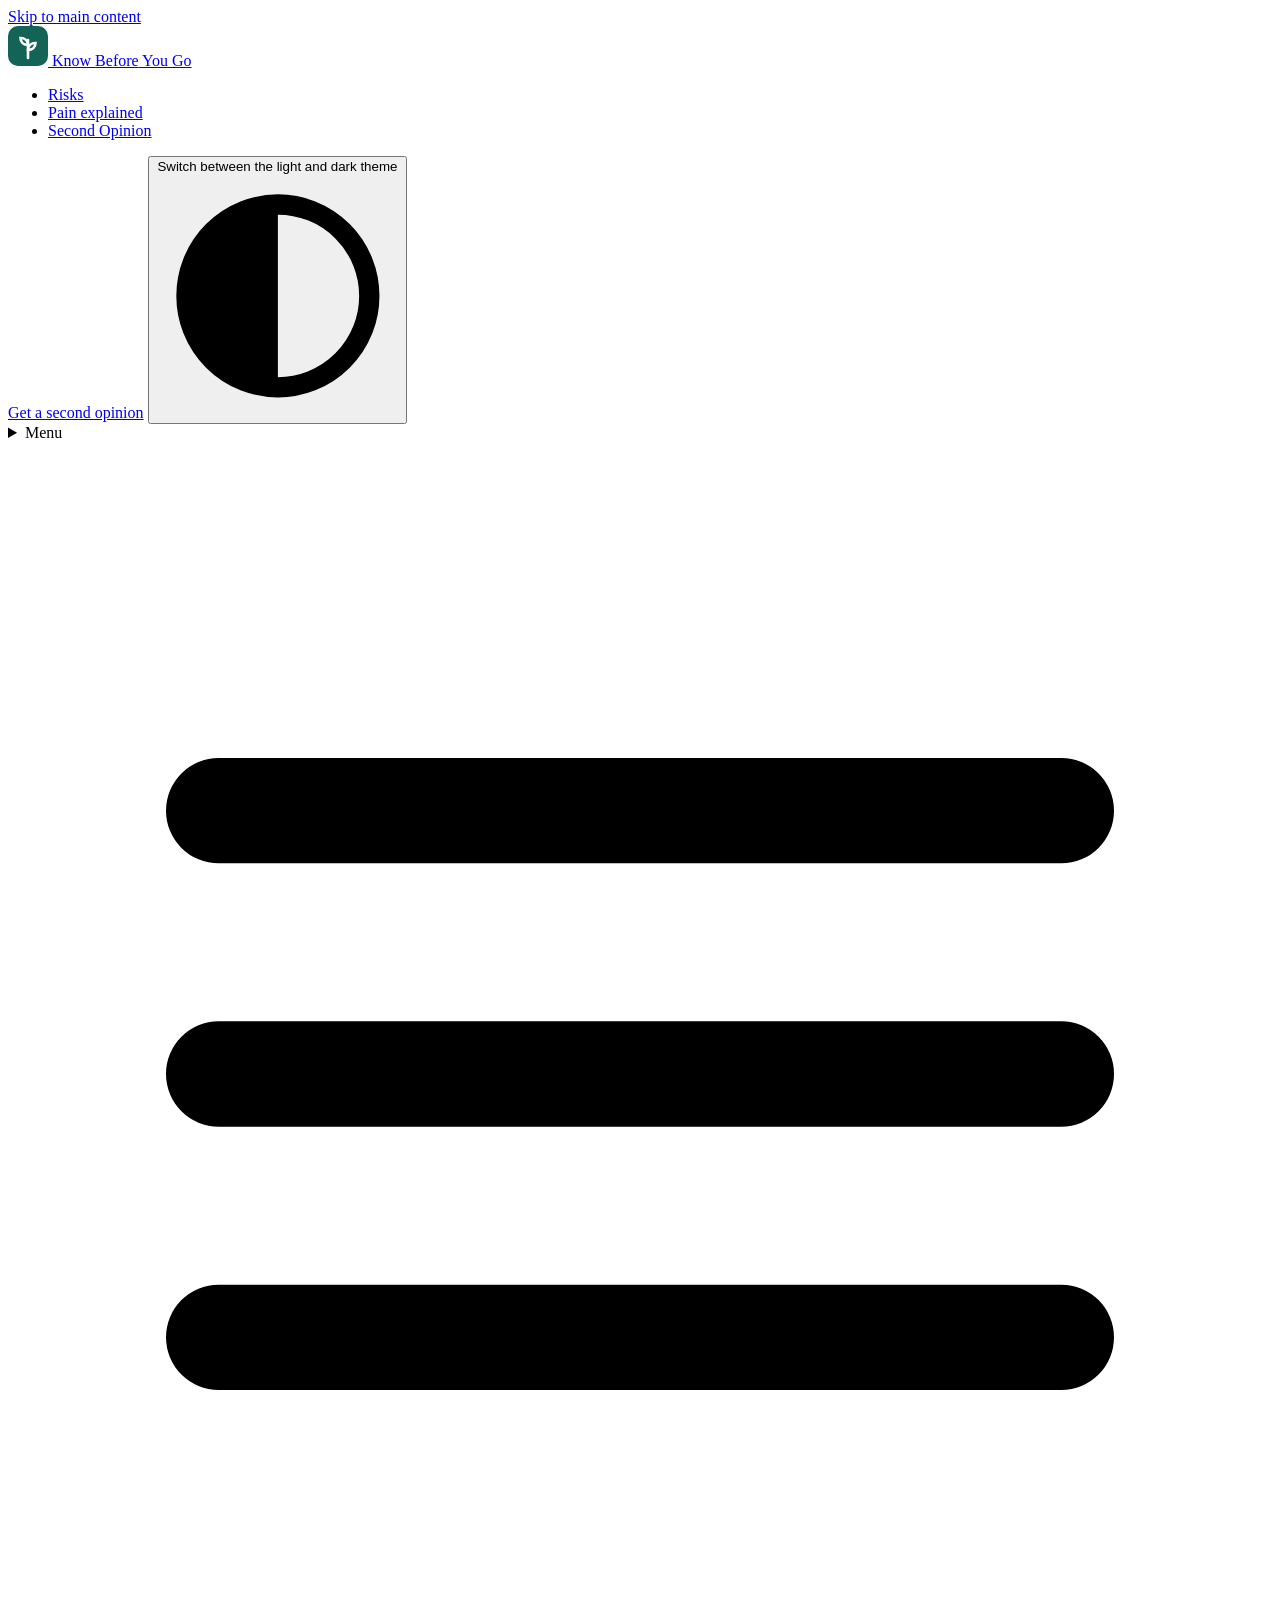
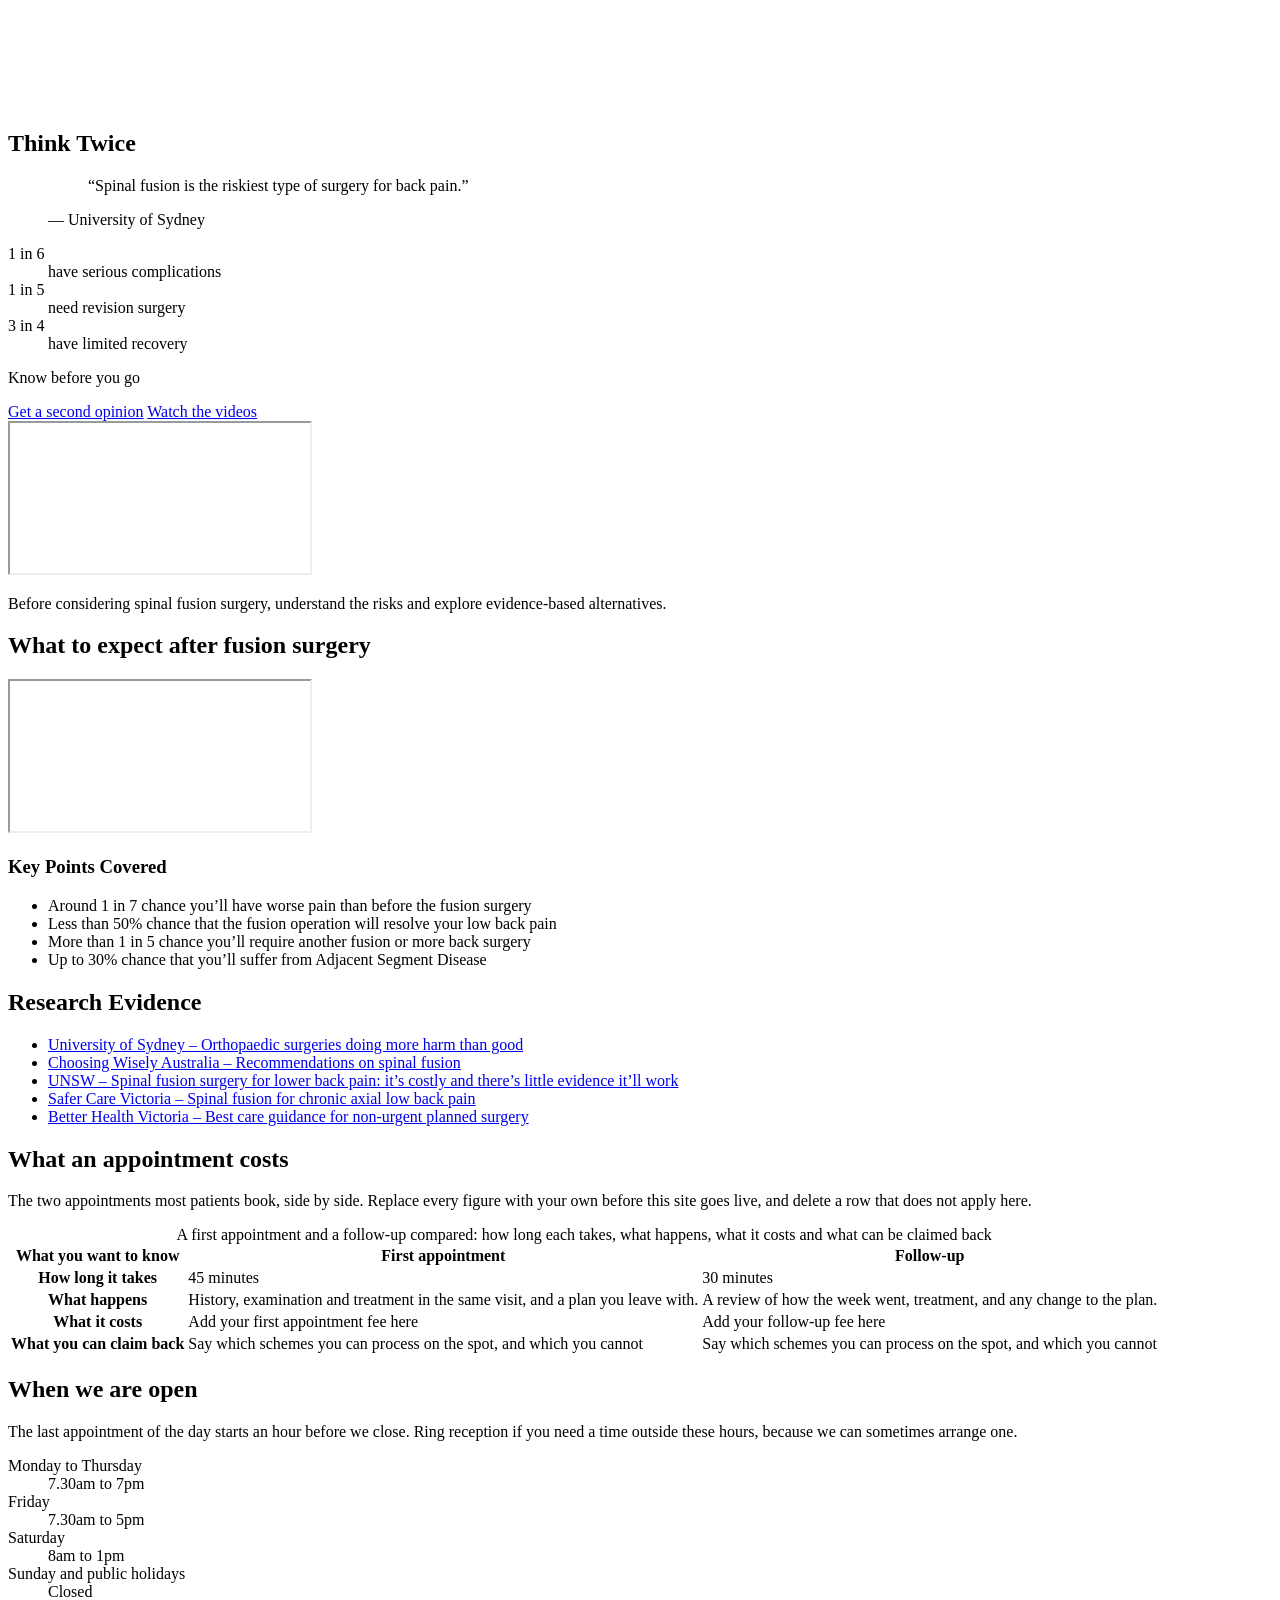
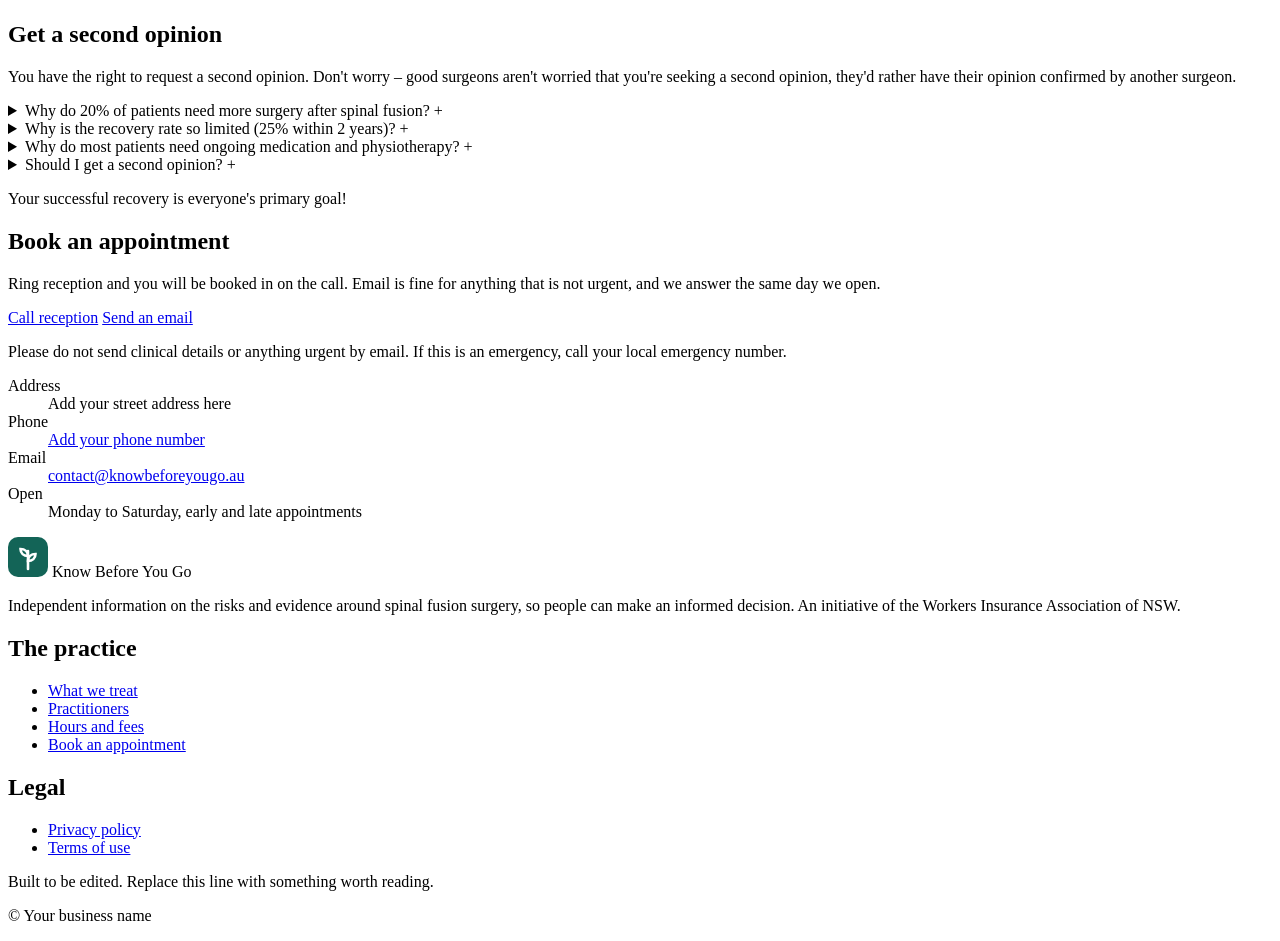
==== commit 348acd38: "Replace treatments and team sections with video embeds, preserve slots as hidden" ====
--- a/index.html
+++ b/index.html
@@ -55,7 +55,7 @@
     <header id="header" class="sticky top-0 z-50 border-b border-hairline/40 bg-canvas/95 backdrop-blur">
       <nav class="mx-auto flex max-w-5xl items-center justify-between gap-4 px-4 py-3 sm:px-6" aria-label="Primary">
         <a href="#header" class="flex items-center gap-3">
-          <svg class="h-9 w-9 shrink-0 text-accent" viewBox="0 0 24 24" fill="none" stroke="currentColor" stroke-width="2.4" stroke-linecap="round" stroke-linejoin="round" aria-hidden="true" focusable="false"><path d="M22 12h-4l-3 9L9 3l-3 9H2" /></svg>
+          <img src="assets/logo.svg" alt="" aria-hidden="true" width="40" height="40" class="h-9 w-9" />
           <span class="font-display text-xl font-bold tracking-tight" data-rs-slot="business.name">Know <span class="text-accent">Before</span> You <span class="text-accent">Go</span></span>
         </a>
 
@@ -148,85 +148,77 @@
         </div>
       </section>
 
-      <!-- ─── What we treat ────────────────────────────────────────────── -->
-      <section id="treatments" aria-labelledby="treatments-heading" class="bg-canvas">
-        <div class="mx-auto max-w-5xl px-4 py-16 sm:px-6">
-          <h2 id="treatments-heading" class="font-display text-3xl font-bold tracking-tight sm:text-4xl" data-rs-slot="services.heading">What we treat</h2>
-          <p class="mt-3 max-w-2xl leading-7 text-muted" data-rs-slot="services.intro">A patient searches for their symptom, not for a treatment name. Write these as the thing that hurts, and say who each one suits.</p>
-
-          <div class="mt-10 grid gap-5 md:grid-cols-3">
-            <article class="flex flex-col rounded-3xl border border-hairline/50 bg-surface p-6" data-rs-slot-group="services.item">
-              <h3 class="font-display text-xl font-bold" data-rs-slot="services.item.title">Back, neck and shoulder pain</h3>
-              <p class="mt-3 flex-1 leading-7 text-muted" data-rs-slot="services.item.body">Assessment, hands-on treatment and a plan you can keep up with at home. Most people are seen within a week of ringing.</p>
-              <p class="mt-4 text-sm font-semibold text-accent" data-rs-slot="services.item.detail">45 minutes, no referral needed</p>
-            </article>
-            <article class="flex flex-col rounded-3xl border border-hairline/50 bg-surface p-6" data-rs-slot-group="services.item">
-              <h3 class="font-display text-xl font-bold" data-rs-slot="services.item.title">Injury, and getting back to it</h3>
-              <p class="mt-3 flex-1 leading-7 text-muted" data-rs-slot="services.item.body">Sport, work or a fall. We rehabilitate towards the thing you actually want to do again, and say honestly how long it takes.</p>
-              <p class="mt-4 text-sm font-semibold text-accent" data-rs-slot="services.item.detail">Reviewed every third visit</p>
-            </article>
-            <article class="flex flex-col rounded-3xl border border-hairline/50 bg-surface p-6" data-rs-slot-group="services.item">
-              <h3 class="font-display text-xl font-bold" data-rs-slot="services.item.title">Long-term and recurring conditions</h3>
-              <p class="mt-3 flex-1 leading-7 text-muted" data-rs-slot="services.item.body">Ongoing care for something that comes back, coordinated with your GP or specialist when that helps.</p>
-              <p class="mt-4 text-sm font-semibold text-accent" data-rs-slot="services.item.detail">Care plans welcome</p>
-            </article>
-          </div>
-
-          <!-- The sentence that keeps a health site honest. It is template copy
-               rather than a slot on purpose: see slots.md, "Not slotted". -->
-          <p class="mt-8 rounded-2xl border border-hairline/50 p-5 leading-7 text-muted">This page is general information, not a diagnosis, and it does not replace advice about your own circumstances. If this is an emergency, call your local emergency number rather than this practice.</p>
-        </div>
-      </section>
-
-      <!-- ─── Practitioners ────────────────────────────────────────────── -->
-      <section id="team" aria-labelledby="team-heading" class="border-y border-hairline/40 bg-surface">
-        <div class="mx-auto max-w-5xl px-4 py-16 sm:px-6">
-          <h2 id="team-heading" class="font-display text-3xl font-bold tracking-tight sm:text-4xl" data-rs-slot="team.heading">Who you will see</h2>
-          <p class="mt-3 max-w-2xl leading-7 text-muted" data-rs-slot="team.intro">Names, registrations and what each of them actually spends the week doing. Replace the placeholder portraits with real photographs before launch.</p>
-
-          <div class="mt-10 grid gap-6 sm:grid-cols-2 lg:grid-cols-3">
-            <article class="rounded-3xl border border-hairline/50 bg-canvas p-6" data-rs-slot-group="team.member">
-              <img
-                data-rs-slot="team.member.image"
-                data-rs-slot-alt="team.member.image_alt"
-                src="assets/portrait-placeholder.svg"
-                alt="Placeholder portrait. Replace with a photograph of this practitioner."
-                width="400"
-                height="400"
-                class="h-24 w-24 rounded-2xl border border-hairline/50"
-              />
-              <h3 class="mt-4 font-display text-lg font-bold" data-rs-slot="team.member.name">Practitioner name</h3>
-              <p class="text-sm font-semibold text-accent" data-rs-slot="team.member.role">Title, and registration number</p>
-              <p class="mt-3 leading-7 text-muted" data-rs-slot="team.member.body">Two sentences: what they treat most, and anything a patient would want to know before booking with them rather than somebody else.</p>
-            </article>
-            <article class="rounded-3xl border border-hairline/50 bg-canvas p-6" data-rs-slot-group="team.member">
-              <img
-                data-rs-slot="team.member.image"
-                data-rs-slot-alt="team.member.image_alt"
-                src="assets/portrait-placeholder.svg"
-                alt="Placeholder portrait. Replace with a photograph of this practitioner."
-                width="400"
-                height="400"
-                class="h-24 w-24 rounded-2xl border border-hairline/50"
-              />
-              <h3 class="mt-4 font-display text-lg font-bold" data-rs-slot="team.member.name">Practitioner name</h3>
-              <p class="text-sm font-semibold text-accent" data-rs-slot="team.member.role">Title, and registration number</p>
-              <p class="mt-3 leading-7 text-muted" data-rs-slot="team.member.body">Say which languages they speak, and whether they see children. Both are the reason a particular patient picks a particular practitioner.</p>
-            </article>
-            <article class="rounded-3xl border border-hairline/50 bg-canvas p-6" data-rs-slot-group="team.member">
-              <img
-                data-rs-slot="team.member.image"
-                data-rs-slot-alt="team.member.image_alt"
-                src="assets/portrait-placeholder.svg"
-                alt="Placeholder portrait. Replace with a photograph of this practitioner."
-                width="400"
-                height="400"
-                class="h-24 w-24 rounded-2xl border border-hairline/50"
-              />
-              <h3 class="mt-4 font-display text-lg font-bold" data-rs-slot="team.member.name">Practitioner name</h3>
-              <p class="text-sm font-semibold text-accent" data-rs-slot="team.member.role">Title, and registration number</p>
-              <p class="mt-3 leading-7 text-muted" data-rs-slot="team.member.body">If somebody works part of the week, say which days here. It saves a phone call and it stops a booking that has to be moved.</p>
-            </article>
+      <!-- ─── Introduction Video ──────────────────────────────────────── -->
+      <section id="intro" class="bg-canvas">
+        <div class="mx-auto max-w-5xl px-4 py-16 sm:px-6 lg:py-20">
+          <div class="grid items-center gap-10 md:grid-cols-2">
+            <div class="aspect-video w-full overflow-hidden rounded-xl bg-surface">
+              <iframe class="h-full w-full border-0" src="https://player.vimeo.com/video/1090240815?h=b5b40eb494" title="Know Before You Go introduction" sandbox="allow-scripts allow-same-origin allow-presentation" allow="autoplay; fullscreen; picture-in-picture"></iframe>
+            </div>
+            <div>
+              <p class="text-lg leading-8 text-muted sm:text-xl">Before considering spinal fusion surgery, understand the risks and explore evidence-based alternatives.</p>
+              <div class="mt-6 h-1 w-20 rounded-full bg-accent"></div>
+            </div>
+          </div>
+        </div>
+      </section>
+
+      <!-- ─── Video: What to Expect ───────────────────────────────────── -->
+      <section id="video" aria-labelledby="video-heading" class="border-y border-hairline/40 bg-surface">
+        <div class="mx-auto max-w-5xl px-4 py-16 sm:px-6 lg:py-20">
+          <h2 id="video-heading" class="font-display text-3xl font-bold tracking-tight sm:text-4xl">What to expect after fusion surgery</h2>
+          <div class="mt-4 h-1 w-20 rounded-full bg-accent"></div>
+          <div class="mt-10 grid items-start gap-10 md:grid-cols-2">
+            <div class="aspect-video w-full overflow-hidden rounded-xl bg-canvas">
+              <iframe class="h-full w-full border-0" src="https://player.vimeo.com/video/1089895175?h=630a019bd7" title="What to expect after fusion surgery" sandbox="allow-scripts allow-same-origin allow-presentation" allow="autoplay; fullscreen; picture-in-picture"></iframe>
+            </div>
+            <div>
+              <h3 class="font-display text-2xl font-semibold">Key Points Covered</h3>
+              <ul class="mt-6 space-y-4">
+                <li class="rounded-xl bg-canvas p-4 leading-7 text-muted">Around 1 in 7 chance you&rsquo;ll have worse pain than before the fusion surgery</li>
+                <li class="rounded-xl bg-canvas p-4 leading-7 text-muted">Less than 50% chance that the fusion operation will resolve your low back pain</li>
+                <li class="rounded-xl bg-canvas p-4 leading-7 text-muted">More than 1 in 5 chance you&rsquo;ll require another fusion or more back surgery</li>
+                <li class="rounded-xl bg-canvas p-4 leading-7 text-muted">Up to 30% chance that you&rsquo;ll suffer from Adjacent Segment Disease</li>
+              </ul>
+            </div>
+          </div>
+        </div>
+
+        <!-- Required slots from the retired template sections, retained for the slot contract and hidden from both sight and assistive technology. -->
+        <div hidden>
+          <h2 data-rs-slot="services.heading">Risks and alternatives</h2>
+          <p data-rs-slot="services.intro">Information on spinal fusion surgery risks and evidence-based alternatives.</p>
+          <div data-rs-slot-group="services.item">
+            <h3 data-rs-slot="services.item.title">Surgical risks</h3>
+            <p data-rs-slot="services.item.body">Understand the complication rates and outcomes before proceeding.</p>
+            <p data-rs-slot="services.item.detail">Evidence-based information</p>
+          </div>
+          <div data-rs-slot-group="services.item">
+            <h3 data-rs-slot="services.item.title">Recovery expectations</h3>
+            <p data-rs-slot="services.item.body">What the research shows about recovery rates and timelines.</p>
+            <p data-rs-slot="services.item.detail">Research-backed data</p>
+          </div>
+          <div data-rs-slot-group="services.item">
+            <h3 data-rs-slot="services.item.title">Alternative treatments</h3>
+            <p data-rs-slot="services.item.body">Non-surgical options worth exploring before surgery.</p>
+            <p data-rs-slot="services.item.detail">Conservative approaches</p>
+          </div>
+          <h2 data-rs-slot="team.heading">Expert resources</h2>
+          <p data-rs-slot="team.intro">Independent information sources and research on spinal fusion surgery.</p>
+          <div data-rs-slot-group="team.member">
+            <h3 data-rs-slot="team.member.name">University research</h3>
+            <p data-rs-slot="team.member.role">Academic institutions</p>
+            <p data-rs-slot="team.member.body">Published research on spinal fusion outcomes and risks.</p>
+          </div>
+          <div data-rs-slot-group="team.member">
+            <h3 data-rs-slot="team.member.name">Clinical guidelines</h3>
+            <p data-rs-slot="team.member.role">Medical associations</p>
+            <p data-rs-slot="team.member.body">Evidence-based recommendations on spinal fusion surgery.</p>
+          </div>
+          <div data-rs-slot-group="team.member">
+            <h3 data-rs-slot="team.member.name">Patient information</h3>
+            <p data-rs-slot="team.member.role">Health authorities</p>
+            <p data-rs-slot="team.member.body">Trusted resources for understanding your options.</p>
           </div>
         </div>
       </section>
@@ -440,7 +432,7 @@
         <div class="grid gap-8 sm:grid-cols-2 lg:grid-cols-3">
           <div>
             <div class="flex items-center gap-3">
-              <svg class="h-8 w-8 shrink-0 text-accent" viewBox="0 0 24 24" fill="none" stroke="currentColor" stroke-width="2.4" stroke-linecap="round" stroke-linejoin="round" aria-hidden="true" focusable="false"><path d="M22 12h-4l-3 9L9 3l-3 9H2" /></svg>
+              <img src="assets/logo.svg" alt="" aria-hidden="true" width="40" height="40" class="h-8 w-8" />
               <span class="font-display text-lg font-bold tracking-tight" data-rs-slot="business.name">Know Before You Go</span>
             </div>
             <p class="mt-4 max-w-xs leading-7 text-muted" data-rs-slot="business.tagline">Independent information on the risks and     evidence around spinal fusion surgery, so people can make an     informed decision. An initiative of the Workers Insurance     Association of NSW.</p>
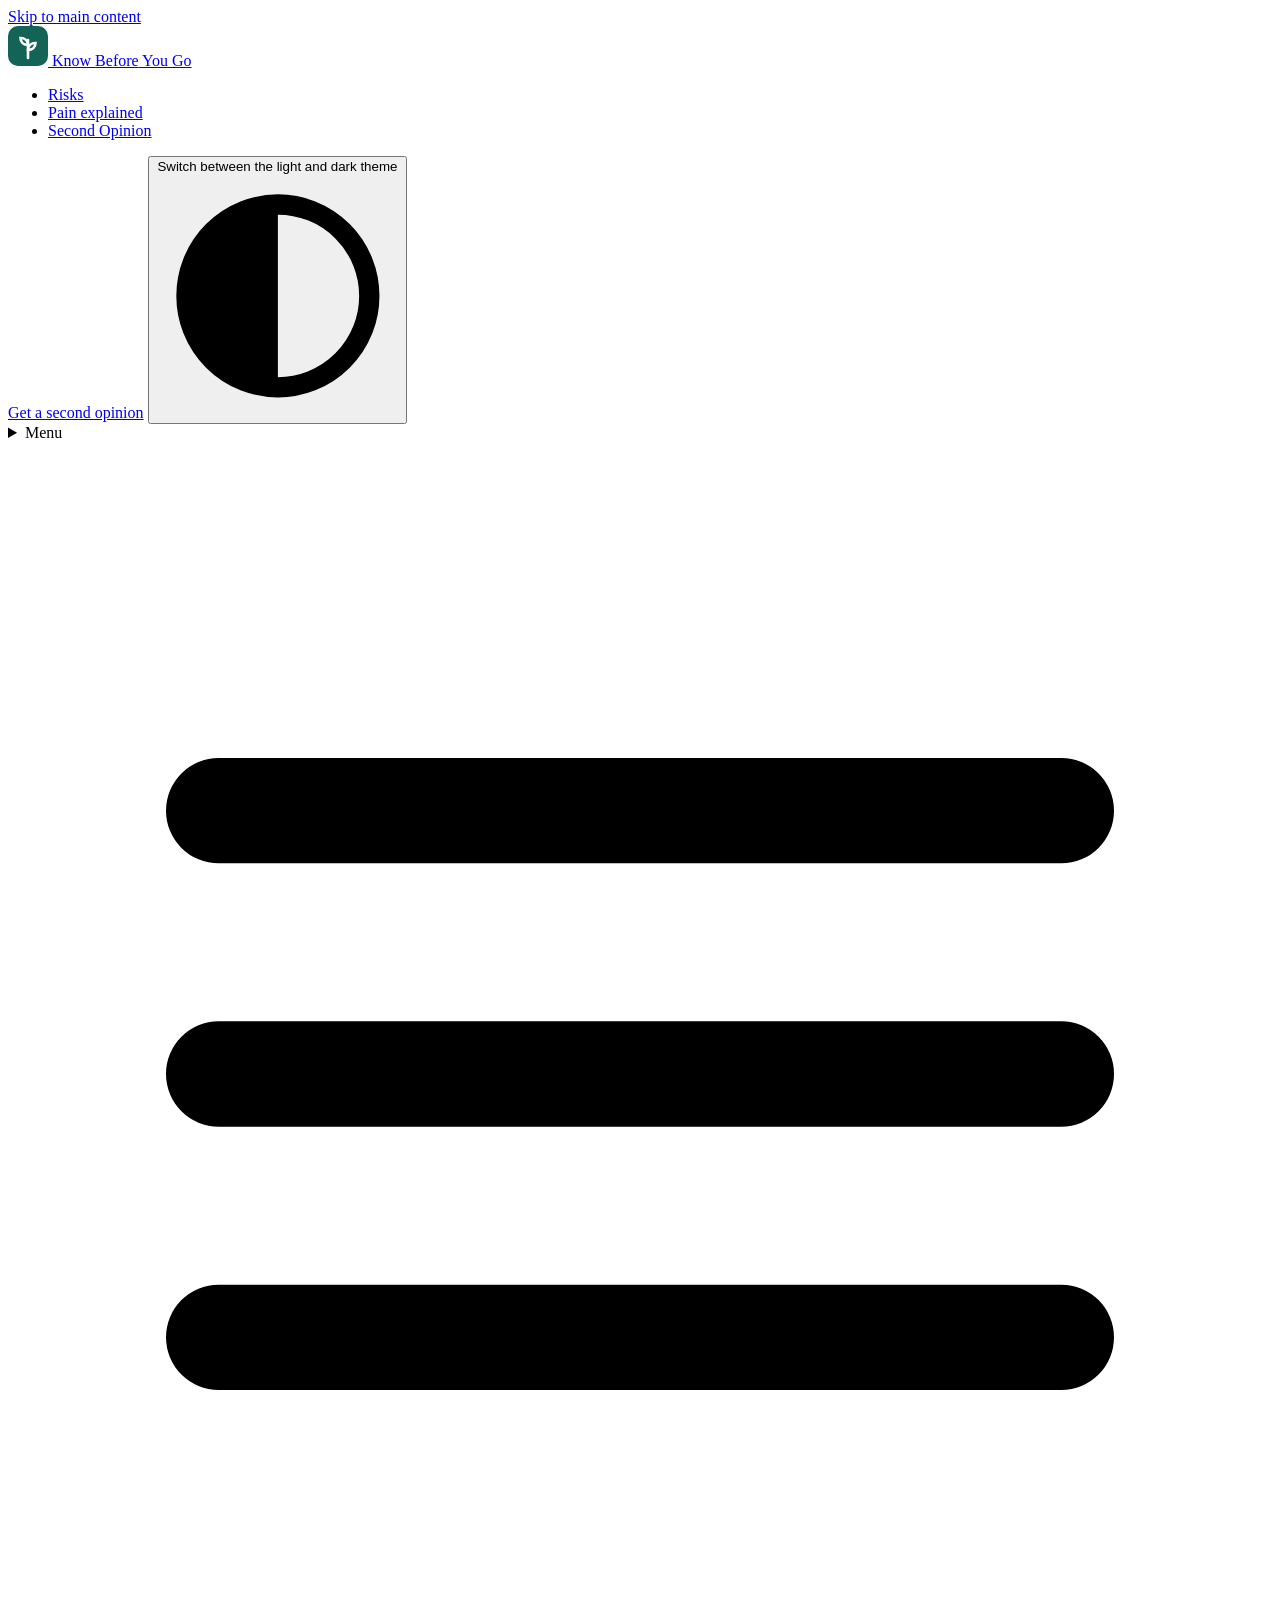
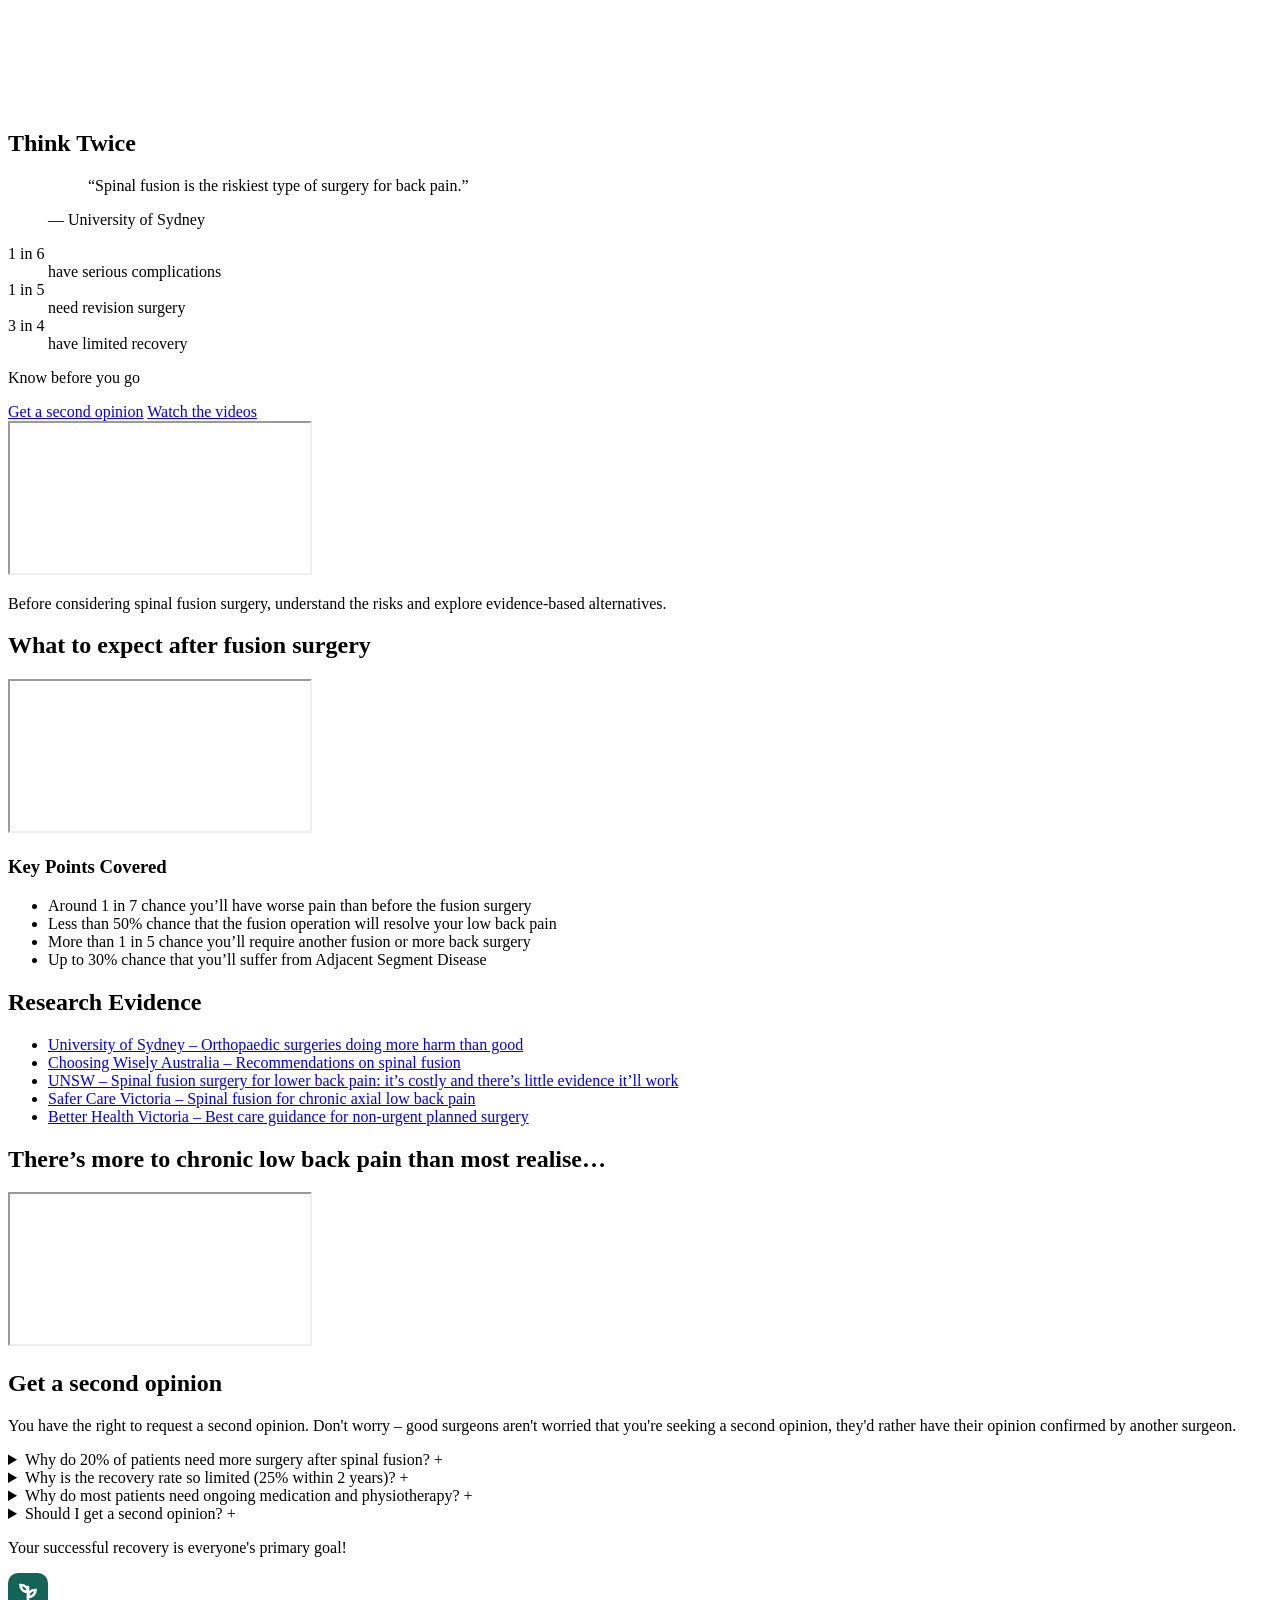
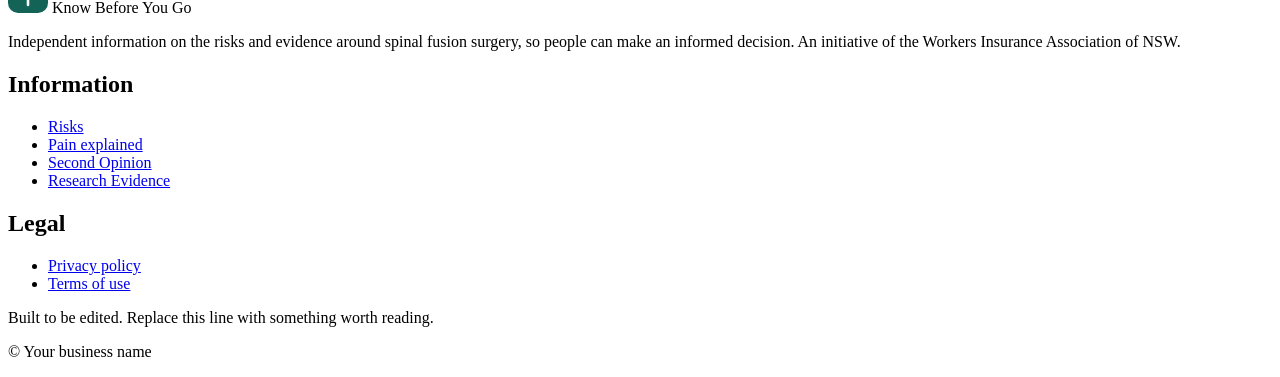
==== commit 212604a8: "Replace fees, hours and contact sections with chronic pain video section, preserve slots hidden, upd" ====
--- a/index.html
+++ b/index.html
@@ -256,92 +256,58 @@
         </div>
       </section>
 
-      <!-- ─── What it costs ────────────────────────────────────────────────
-           The one section in this template that is a real <table>. The hours
-           list below is two columns of free text and stays a <dl>; this is
-           three columns with a heading row, and the headings and the caption
-           are slots rather than template text, because the rows are the
-           practice's own and a column heading is what those rows mean.
-           ../SLOTS.md, compare.*, has the argument, and RS026 in
-           ../validate.mjs holds the shape: a <tr> per instance inside a
-           <table>, a slotted <caption>, one <th scope="col"> per column and a
-           <th scope="row"> on the row label. -->
-      <section id="fees" aria-labelledby="fees-heading" class="border-t border-hairline/40 bg-canvas">
-        <div class="mx-auto max-w-5xl px-4 py-16 sm:px-6">
-          <h2 id="fees-heading" class="font-display text-3xl font-bold tracking-tight sm:text-4xl" data-rs-slot="compare.heading">What an appointment costs</h2>
-          <p class="mt-3 max-w-2xl leading-7 text-muted" data-rs-slot="compare.intro">The two appointments most patients book, side by side. Replace every figure with your own before this site goes live, and delete a row that does not apply here.</p>
-
-          <div class="mt-8 overflow-x-auto">
-            <table class="w-full min-w-[34rem] border-collapse text-left">
-              <caption class="sr-only" data-rs-slot="compare.caption">A first appointment and a follow-up compared: how long each takes, what happens, what it costs and what can be claimed back</caption>
-              <thead>
-                <tr class="border-b border-hairline/40">
-                  <th scope="col" class="py-3 pr-6 font-semibold" data-rs-slot="compare.col_subject">What you want to know</th>
-                  <th scope="col" class="py-3 pr-6 font-semibold" data-rs-slot="compare.col_left">First appointment</th>
-                  <th scope="col" class="py-3 font-semibold" data-rs-slot="compare.col_right">Follow-up</th>
-                </tr>
-              </thead>
-              <tbody class="divide-y divide-hairline/40">
-                <tr data-rs-slot-group="compare.item">
-                  <th scope="row" class="py-4 pr-6 align-top font-semibold" data-rs-slot="compare.item.subject">How long it takes</th>
-                  <td class="py-4 pr-6 align-top text-muted" data-rs-slot="compare.item.left">45 minutes</td>
-                  <td class="py-4 align-top text-muted" data-rs-slot="compare.item.right">30 minutes</td>
-                </tr>
-                <tr data-rs-slot-group="compare.item">
-                  <th scope="row" class="py-4 pr-6 align-top font-semibold" data-rs-slot="compare.item.subject">What happens</th>
-                  <td class="py-4 pr-6 align-top text-muted" data-rs-slot="compare.item.left">History, examination and treatment in the same visit, and a plan you leave with.</td>
-                  <td class="py-4 align-top text-muted" data-rs-slot="compare.item.right">A review of how the week went, treatment, and any change to the plan.</td>
-                </tr>
-                <tr data-rs-slot-group="compare.item">
-                  <th scope="row" class="py-4 pr-6 align-top font-semibold" data-rs-slot="compare.item.subject">What it costs</th>
-                  <td class="py-4 pr-6 align-top text-muted" data-rs-slot="compare.item.left">Add your first appointment fee here</td>
-                  <td class="py-4 align-top text-muted" data-rs-slot="compare.item.right">Add your follow-up fee here</td>
-                </tr>
-                <tr data-rs-slot-group="compare.item">
-                  <th scope="row" class="py-4 pr-6 align-top font-semibold" data-rs-slot="compare.item.subject">What you can claim back</th>
-                  <td class="py-4 pr-6 align-top text-muted" data-rs-slot="compare.item.left">Say which schemes you can process on the spot, and which you cannot</td>
-                  <td class="py-4 align-top text-muted" data-rs-slot="compare.item.right">Say which schemes you can process on the spot, and which you cannot</td>
-                </tr>
-              </tbody>
-            </table>
-          </div>
-        </div>
-      </section>
-
-      <!-- ─── Hours ────────────────────────────────────────────────────── -->
-      <section id="hours" aria-labelledby="hours-heading" class="border-y border-hairline/40 bg-surface">
-        <div class="mx-auto grid max-w-5xl gap-10 px-4 py-16 sm:px-6 lg:grid-cols-2">
-          <div>
-            <h2 id="hours-heading" class="font-display text-3xl font-bold tracking-tight sm:text-4xl" data-rs-slot="hours.heading">When we are open</h2>
-            <p class="mt-3 leading-7 text-muted" data-rs-slot="hours.note">The last appointment of the day starts an hour before we close. Ring reception if you need a time outside these hours, because we can sometimes arrange one.</p>
-          </div>
-
-          <!-- A row per line the practice would actually write, which is why
-               hours.day.name is free text: "Monday to Thursday" and "Public
-               holidays" are both rows a clinic has. -->
-          <dl class="divide-y divide-hairline/40 border-y border-hairline/40">
-            <div class="flex items-baseline justify-between gap-6 py-3" data-rs-slot-group="hours.day">
-              <dt class="font-semibold" data-rs-slot="hours.day.name">Monday to Thursday</dt>
-              <dd class="text-muted" data-rs-slot="hours.day.time">7.30am to 7pm</dd>
-            </div>
-            <div class="flex items-baseline justify-between gap-6 py-3" data-rs-slot-group="hours.day">
-              <dt class="font-semibold" data-rs-slot="hours.day.name">Friday</dt>
-              <dd class="text-muted" data-rs-slot="hours.day.time">7.30am to 5pm</dd>
-            </div>
-            <div class="flex items-baseline justify-between gap-6 py-3" data-rs-slot-group="hours.day">
-              <dt class="font-semibold" data-rs-slot="hours.day.name">Saturday</dt>
-              <dd class="text-muted" data-rs-slot="hours.day.time">8am to 1pm</dd>
-            </div>
-            <div class="flex items-baseline justify-between gap-6 py-3" data-rs-slot-group="hours.day">
-              <dt class="font-semibold" data-rs-slot="hours.day.name">Sunday and public holidays</dt>
-              <dd class="text-muted" data-rs-slot="hours.day.time">Closed</dd>
-            </div>
-          </dl>
+      <!-- ─── Chronic Pain Explained ──────────────────────────────────── -->
+      <section id="chronic" aria-labelledby="chronic-heading" class="bg-canvas">
+        <div class="mx-auto max-w-5xl px-4 py-16 sm:px-6 lg:py-20">
+          <div class="grid items-center gap-10 md:grid-cols-2">
+            <div>
+              <h2 id="chronic-heading" class="font-display text-3xl font-bold tracking-tight sm:text-4xl">There&rsquo;s more to chronic low back pain than most realise&hellip;</h2>
+              <div class="mt-6 h-1 w-20 rounded-full bg-accent"></div>
+            </div>
+            <div class="aspect-video w-full overflow-hidden rounded-xl bg-surface">
+              <iframe class="h-full w-full border-0" src="https://player.vimeo.com/video/1089894992?h=9e26728ce6" title="There's more to chronic low back pain than most realise" sandbox="allow-scripts allow-same-origin allow-presentation" allow="autoplay; fullscreen; picture-in-picture"></iframe>
+            </div>
+          </div>
+        </div>
+
+        <!-- Required slots from the retired fees, hours and contact sections, retained for the slot contract and hidden from both sight and assistive technology. -->
+        <div hidden>
+          <h2 data-rs-slot="compare.heading">Not applicable</h2>
+          <p data-rs-slot="compare.intro">This is an information site about spinal fusion surgery risks and alternatives.</p>
+          <table>
+            <caption data-rs-slot="compare.caption">Not applicable</caption>
+            <thead>
+              <tr>
+                <th data-rs-slot="compare.col_subject">Not applicable</th>
+                <th data-rs-slot="compare.col_left">Not applicable</th>
+                <th data-rs-slot="compare.col_right">Not applicable</th>
+              </tr>
+            </thead>
+            <tbody>
+              <tr data-rs-slot-group="compare.item">
+                <th data-rs-slot="compare.item.subject">Not applicable</th>
+                <td data-rs-slot="compare.item.left">Not applicable</td>
+                <td data-rs-slot="compare.item.right">Not applicable</td>
+              </tr>
+            </tbody>
+          </table>
+          <h2 data-rs-slot="hours.heading">Not applicable</h2>
+          <p data-rs-slot="hours.note">This is an information resource, not a clinic.</p>
+          <div data-rs-slot-group="hours.day">
+            <dt data-rs-slot="hours.day.name">Not applicable</dt>
+            <dd data-rs-slot="hours.day.time">Not applicable</dd>
+          </div>
+          <h2 data-rs-slot="contact.heading">Get a second opinion</h2>
+          <p data-rs-slot="contact.intro">Use the resources and research evidence provided on this site to inform your decision about spinal fusion surgery.</p>
+          <a href="#faq" data-rs-slot="contact.phone_href"><span data-rs-slot="contact.phone">Not applicable</span></a>
+          <a href="#faq" data-rs-slot="contact.email_href"><span data-rs-slot="contact.email">Not applicable</span></a>
+          <p data-rs-slot="contact.address">Not applicable</p>
+          <p data-rs-slot="contact.hours">Not applicable</p>
         </div>
       </section>
 
       <!-- ─── Questions ────────────────────────────────────────────────── -->
-      <section id="faq" aria-labelledby="faq-heading" class="bg-canvas">
+      <section id="faq" aria-labelledby="faq-heading" class="border-t border-hairline/40 bg-surface">
         <div class="mx-auto max-w-3xl px-4 py-16 sm:px-6">
           <h2 id="faq-heading" class="font-display text-3xl font-bold tracking-tight sm:text-4xl" data-rs-slot="faq.heading">Get a second opinion</h2>
           <div class="mt-4 h-1 w-20 rounded-full bg-accent"></div>
@@ -382,49 +348,7 @@
         </div>
       </section>
 
-      <!-- ─── Contact ──────────────────────────────────────────────────── -->
-      <section id="contact" aria-labelledby="contact-heading" class="bg-ink text-canvas">
-        <div class="mx-auto grid max-w-5xl gap-10 px-4 py-16 sm:px-6 lg:grid-cols-2">
-          <div>
-            <h2 id="contact-heading" class="font-display text-3xl font-bold tracking-tight sm:text-4xl" data-rs-slot="contact.heading">Book an appointment</h2>
-            <p class="mt-3 max-w-md leading-8 text-surface" data-rs-slot="contact.intro">Ring reception and you will be booked in on the call. Email is fine for anything that is not urgent, and we answer the same day we open.</p>
-
-            <!-- No form, and in a health practice that matters more than usual:
-                 there is no server behind this site to receive one, a form that
-                 posts nowhere loses a booking somebody was relying on, and a
-                 free-text field invites a patient to send clinical details
-                 through a channel nobody chose for that purpose. An agency with
-                 its own endpoint can add a form and point its action at the
-                 contact.form_action slot. A practice with an online booking
-                 provider links to it as an ordinary outbound link. -->
-            <div class="mt-8 flex flex-wrap gap-3">
-              <a href="tel:+0000000000" data-rs-slot="contact.phone_href" class="rounded-full bg-accent px-6 py-3 text-sm font-semibold text-on-accent hover:bg-accent/90">Call reception</a>
-              <a href="mailto:contact@knowbeforeyougo.au" data-rs-slot="contact.email_href" class="rounded-full border border-canvas/40 px-6 py-3 text-sm font-semibold hover:bg-canvas/10">Send an email</a>
-            </div>
-
-            <p class="mt-6 max-w-md text-sm leading-6 text-surface">Please do not send clinical details or anything urgent by email. If this is an emergency, call your local emergency number.</p>
-          </div>
-
-          <dl class="grid gap-5 sm:grid-cols-2">
-            <div class="rounded-2xl border border-canvas/15 p-5">
-              <dt class="text-xs font-semibold uppercase tracking-wider text-surface">Address</dt>
-              <dd class="mt-1 leading-7" data-rs-slot="contact.address">Add your street address here</dd>
-            </div>
-            <div class="rounded-2xl border border-canvas/15 p-5">
-              <dt class="text-xs font-semibold uppercase tracking-wider text-surface">Phone</dt>
-              <dd class="mt-1 leading-7"><a href="tel:+0000000000" data-rs-slot="contact.phone_href" class="underline decoration-canvas/40 underline-offset-4 hover:decoration-canvas"><span data-rs-slot="contact.phone">Add your phone number</span></a></dd>
-            </div>
-            <div class="rounded-2xl border border-canvas/15 p-5">
-              <dt class="text-xs font-semibold uppercase tracking-wider text-surface">Email</dt>
-              <dd class="mt-1 leading-7"><a href="mailto:contact@knowbeforeyougo.au" data-rs-slot="contact.email_href" class="underline decoration-canvas/40 underline-offset-4 hover:decoration-canvas"><span data-rs-slot="contact.email">contact@knowbeforeyougo.au</span></a></dd>
-            </div>
-            <div class="rounded-2xl border border-canvas/15 p-5">
-              <dt class="text-xs font-semibold uppercase tracking-wider text-surface">Open</dt>
-              <dd class="mt-1 leading-7" data-rs-slot="contact.hours">Monday to Saturday, early and late appointments</dd>
-            </div>
-          </dl>
-        </div>
-      </section>
+
     </main>
 
     <footer id="footer" class="border-t border-hairline/40 bg-canvas">
@@ -439,12 +363,12 @@
           </div>
 
           <nav aria-label="Footer">
-            <h2 class="text-xs font-semibold uppercase tracking-wider">The practice</h2>
+            <h2 class="text-xs font-semibold uppercase tracking-wider">Information</h2>
             <ul class="mt-4 space-y-2 text-muted">
-              <li><a href="#treatments" class="hover:text-accent">What we treat</a></li>
-              <li><a href="#team" class="hover:text-accent">Practitioners</a></li>
-              <li><a href="#hours" class="hover:text-accent">Hours and fees</a></li>
-              <li><a href="#contact" class="hover:text-accent">Book an appointment</a></li>
+              <li><a href="#video" class="hover:text-accent">Risks</a></li>
+              <li><a href="#chronic" class="hover:text-accent">Pain explained</a></li>
+              <li><a href="#faq" class="hover:text-accent">Second Opinion</a></li>
+              <li><a href="#evidence" class="hover:text-accent">Research Evidence</a></li>
             </ul>
           </nav>
 
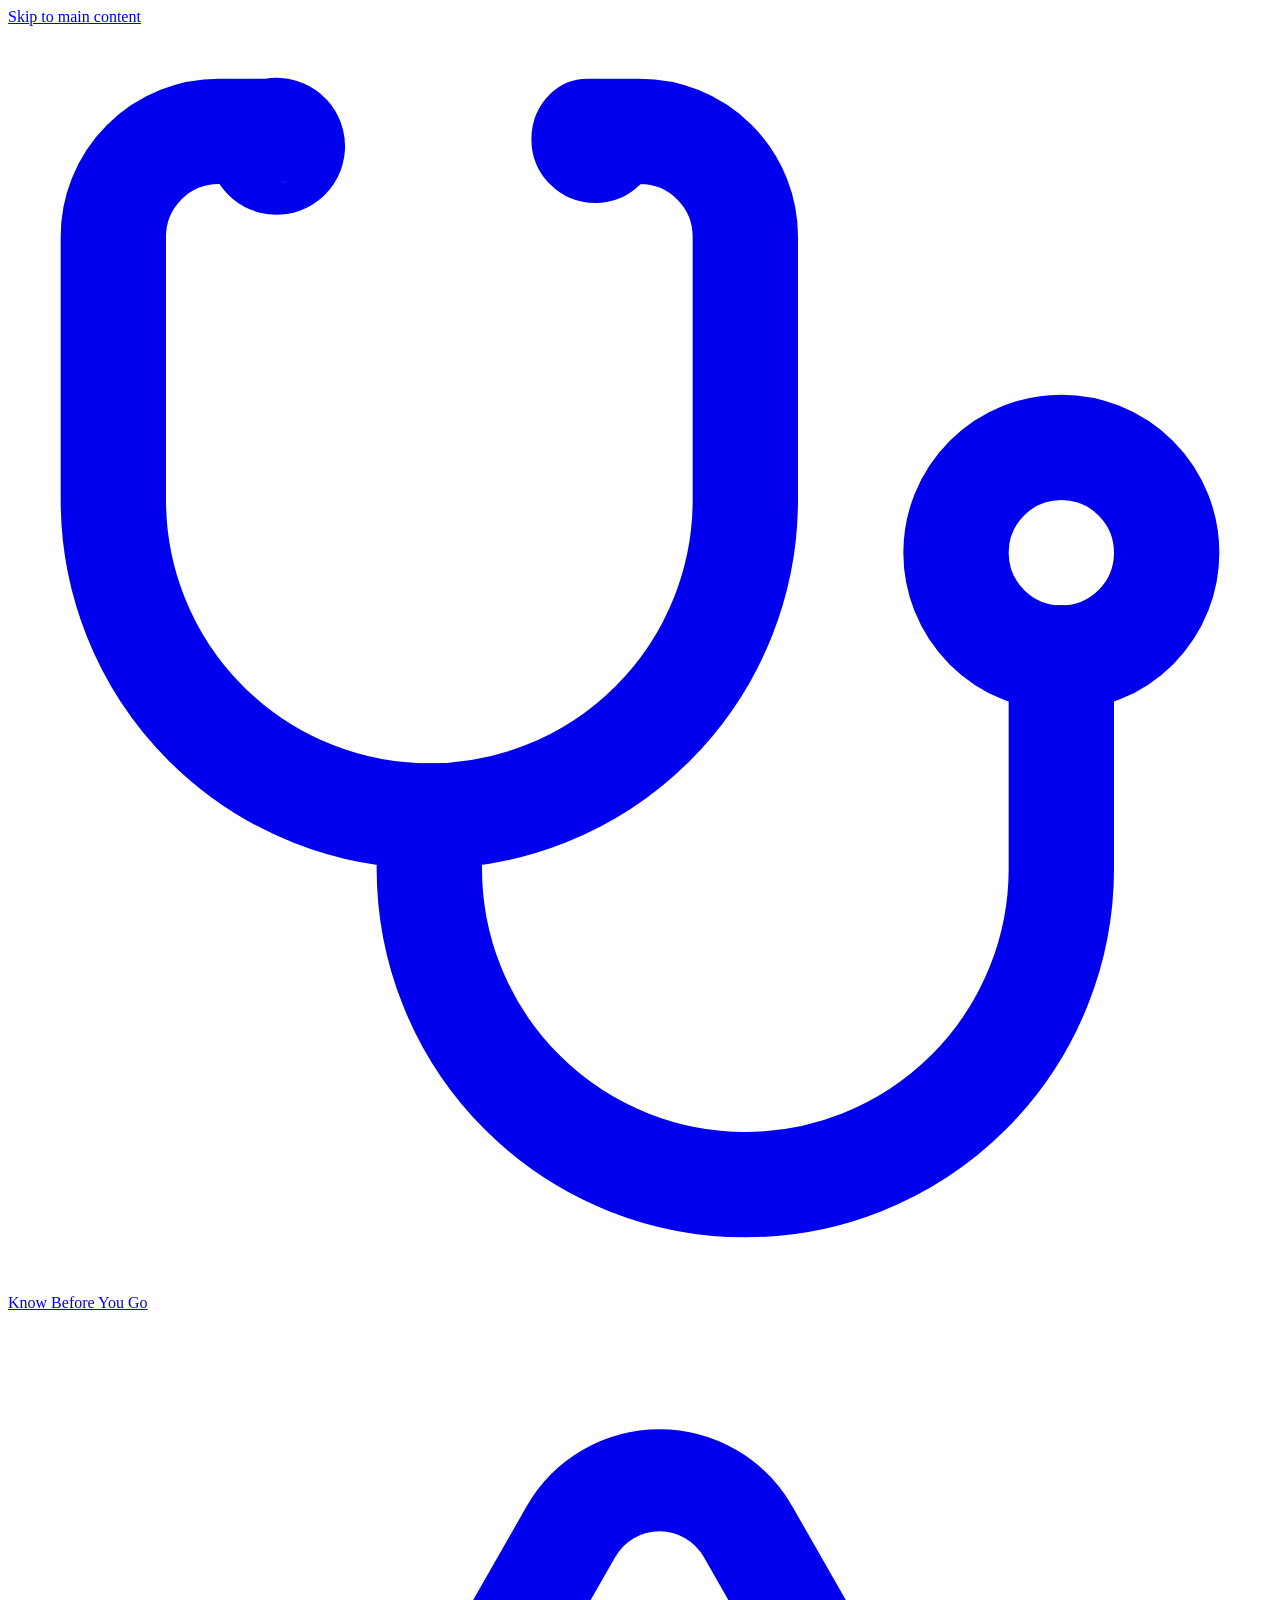
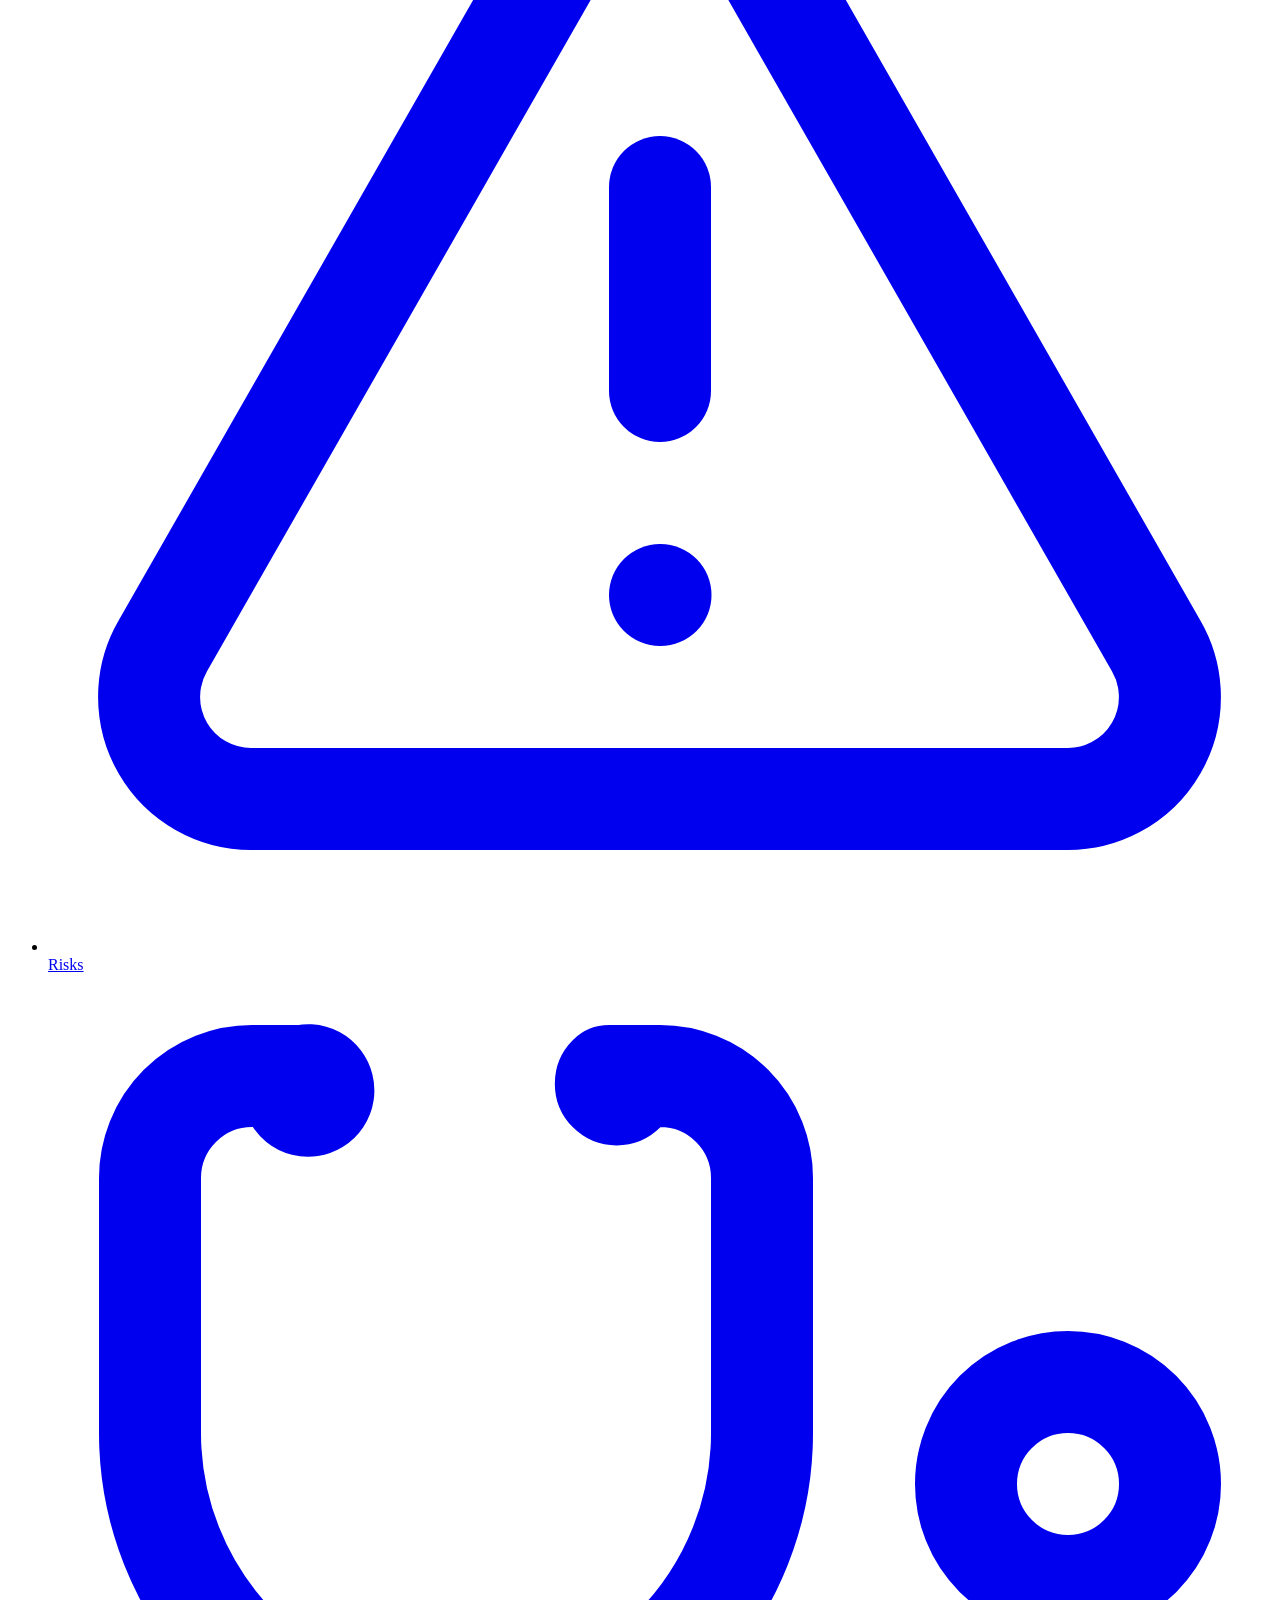
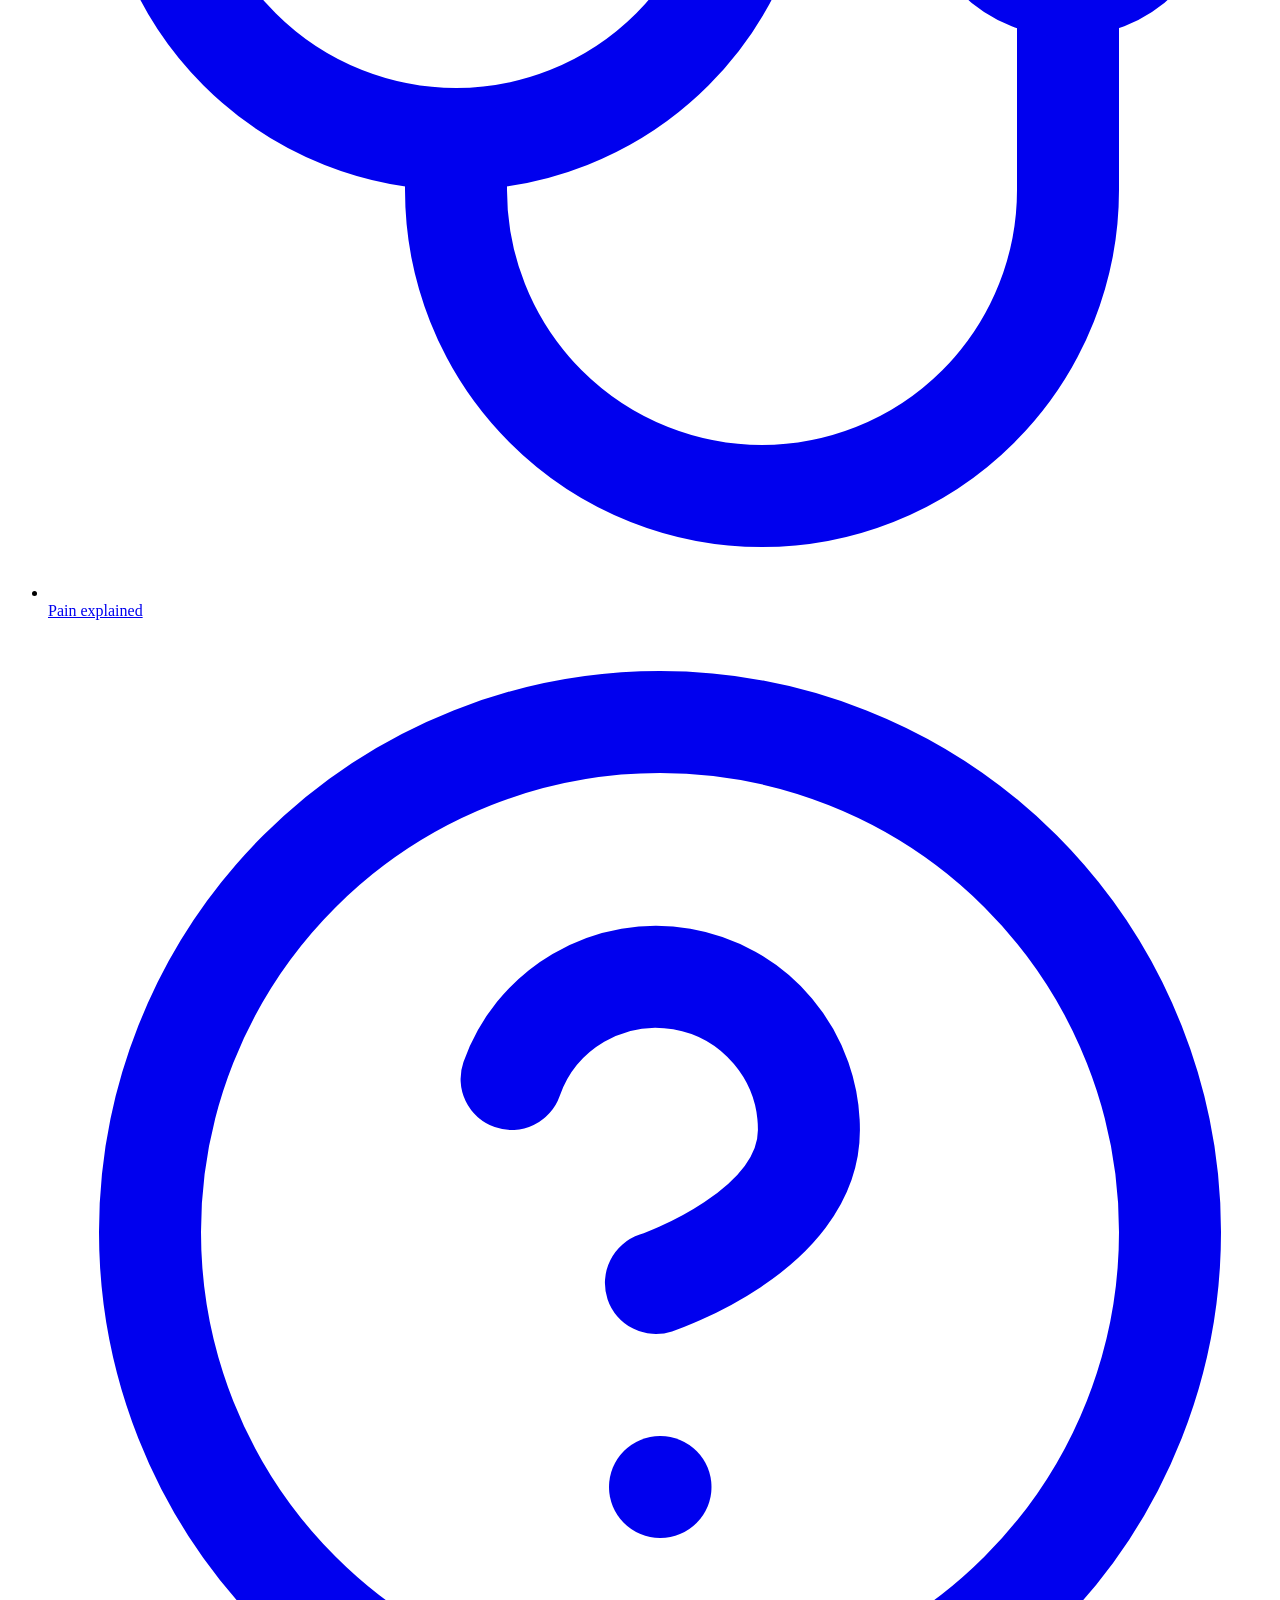
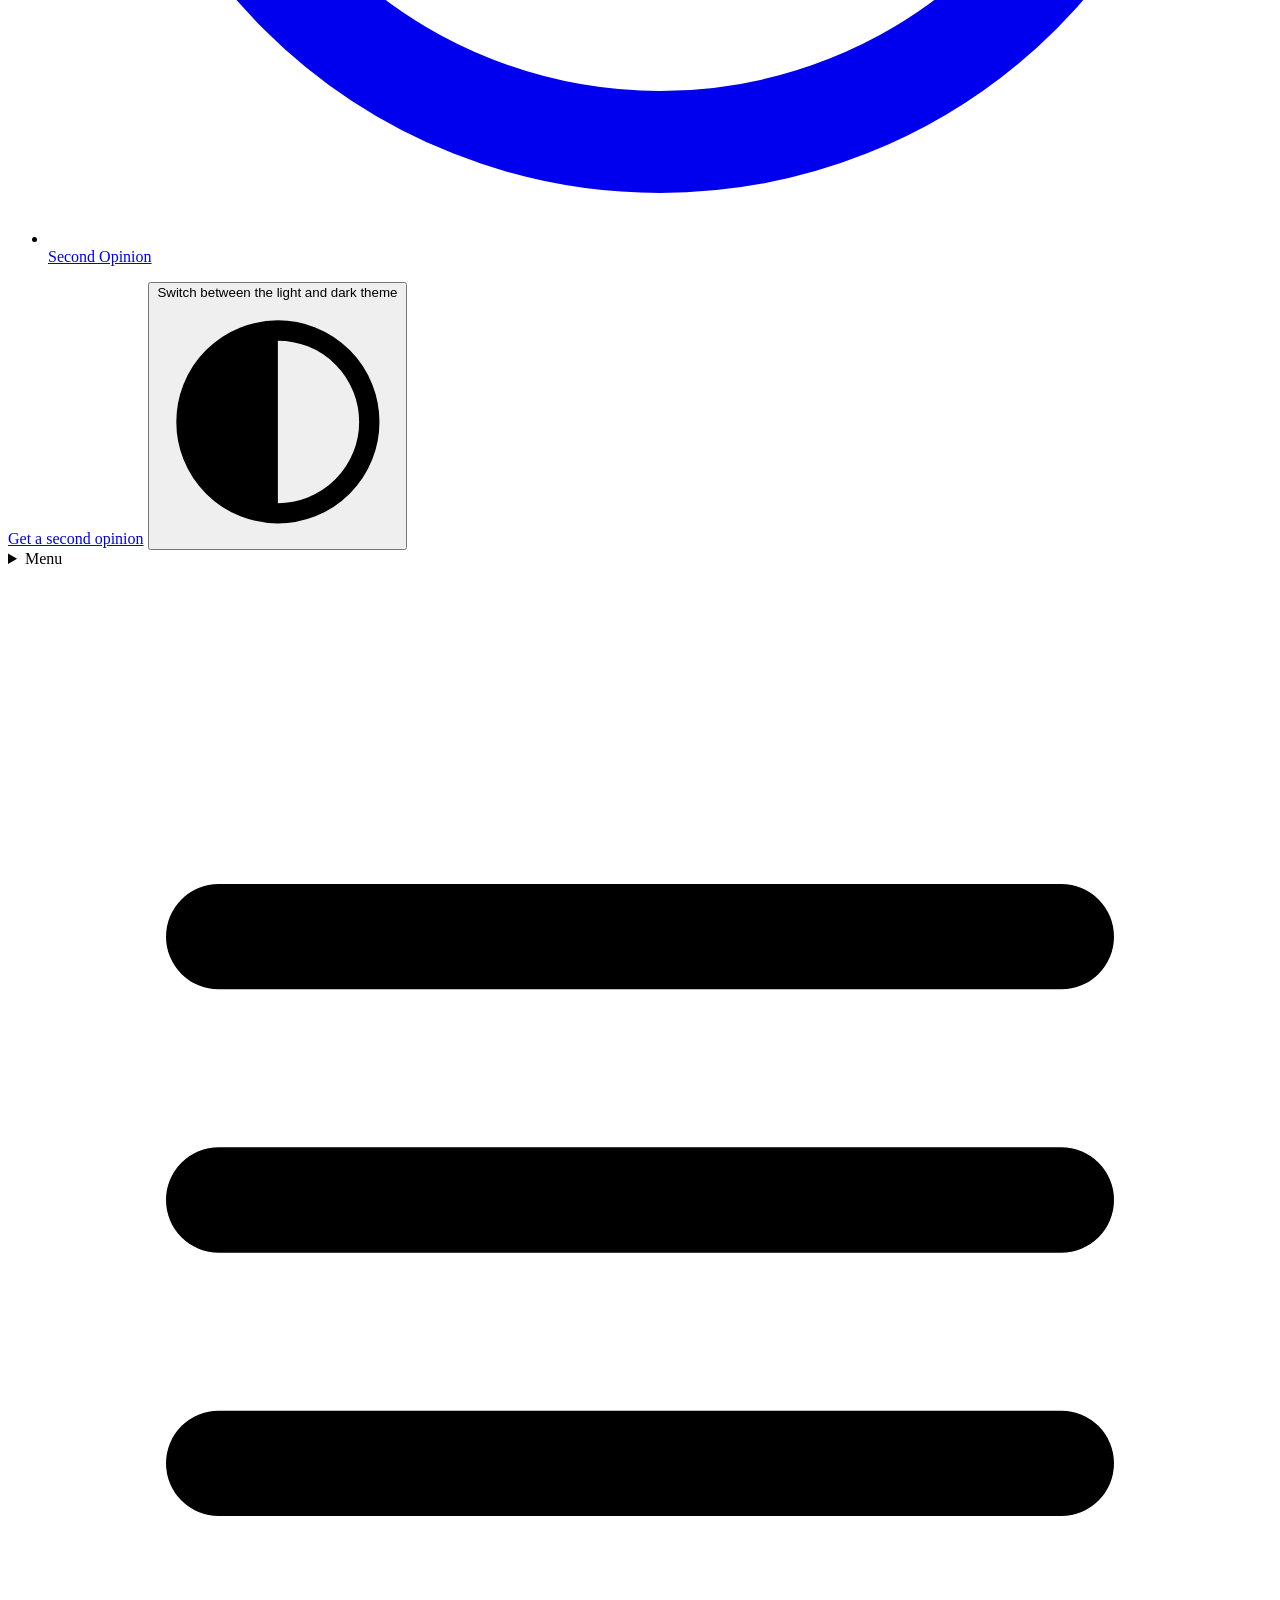
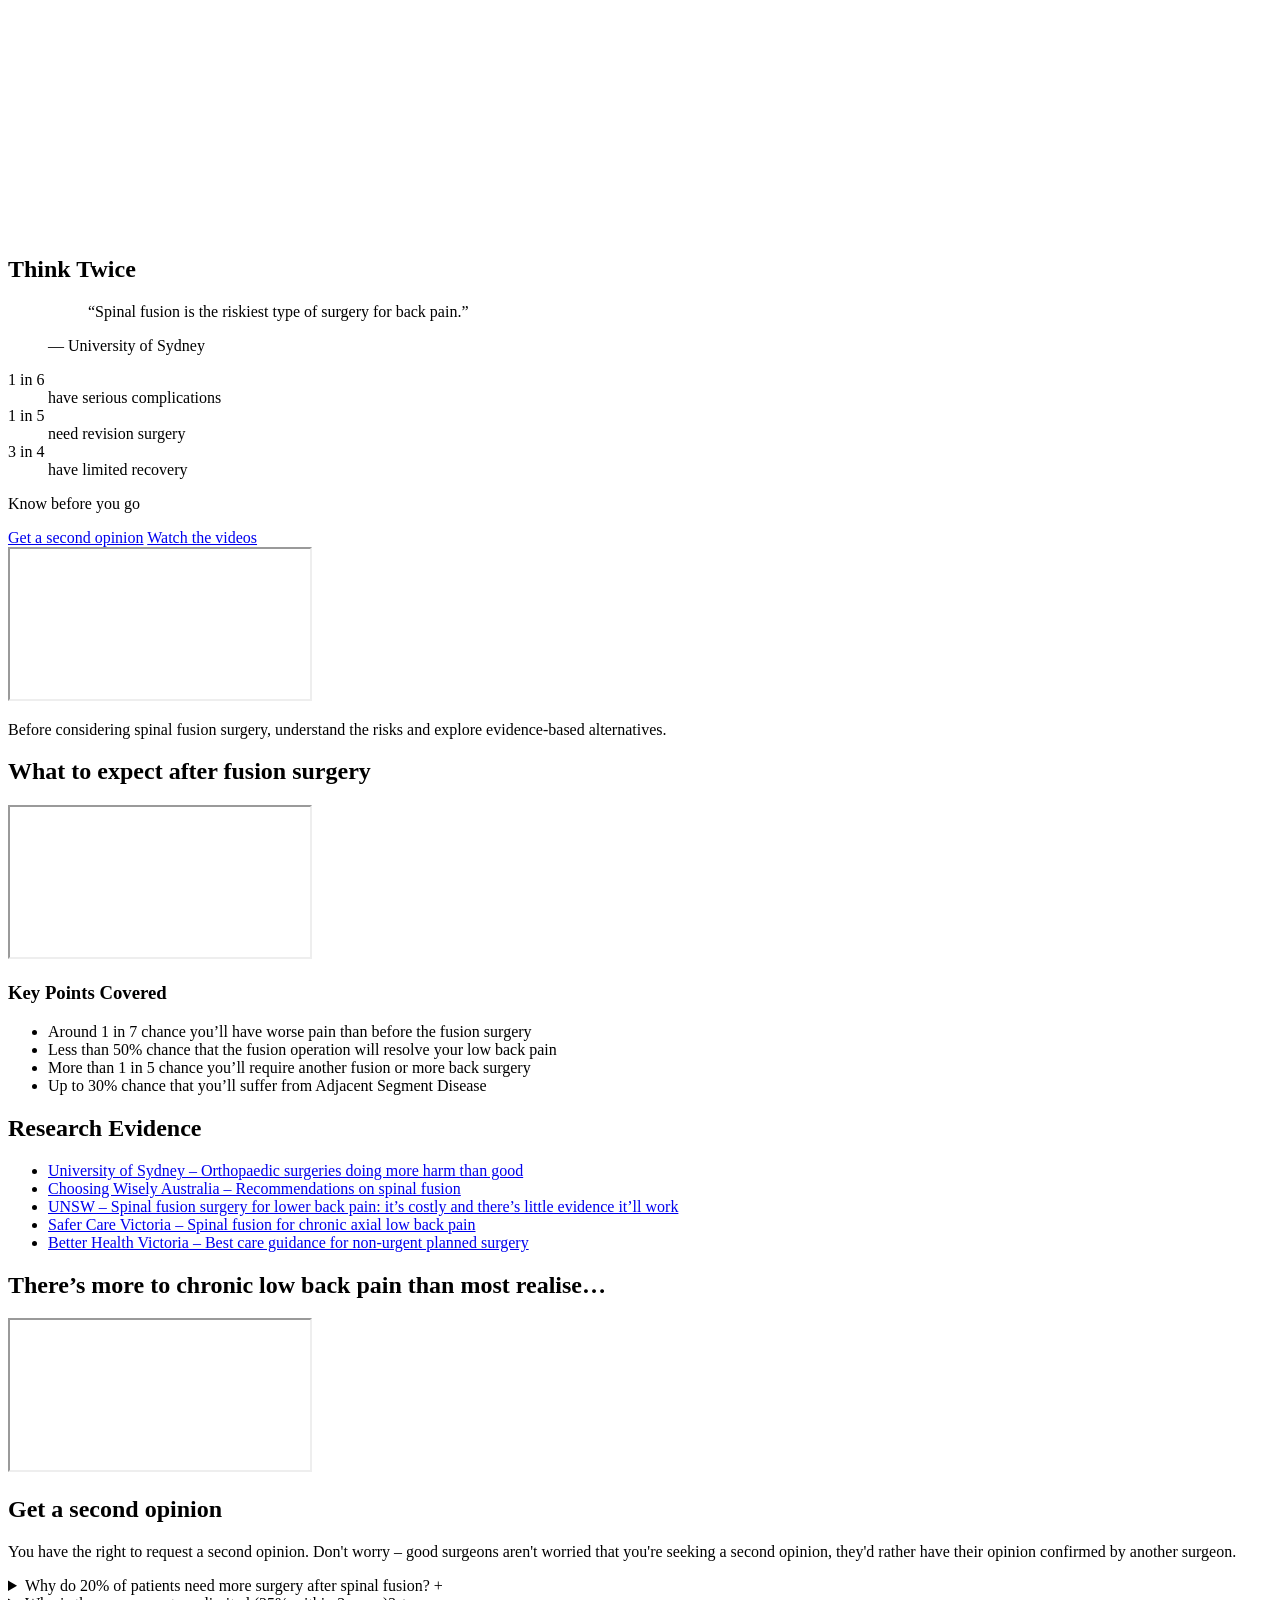
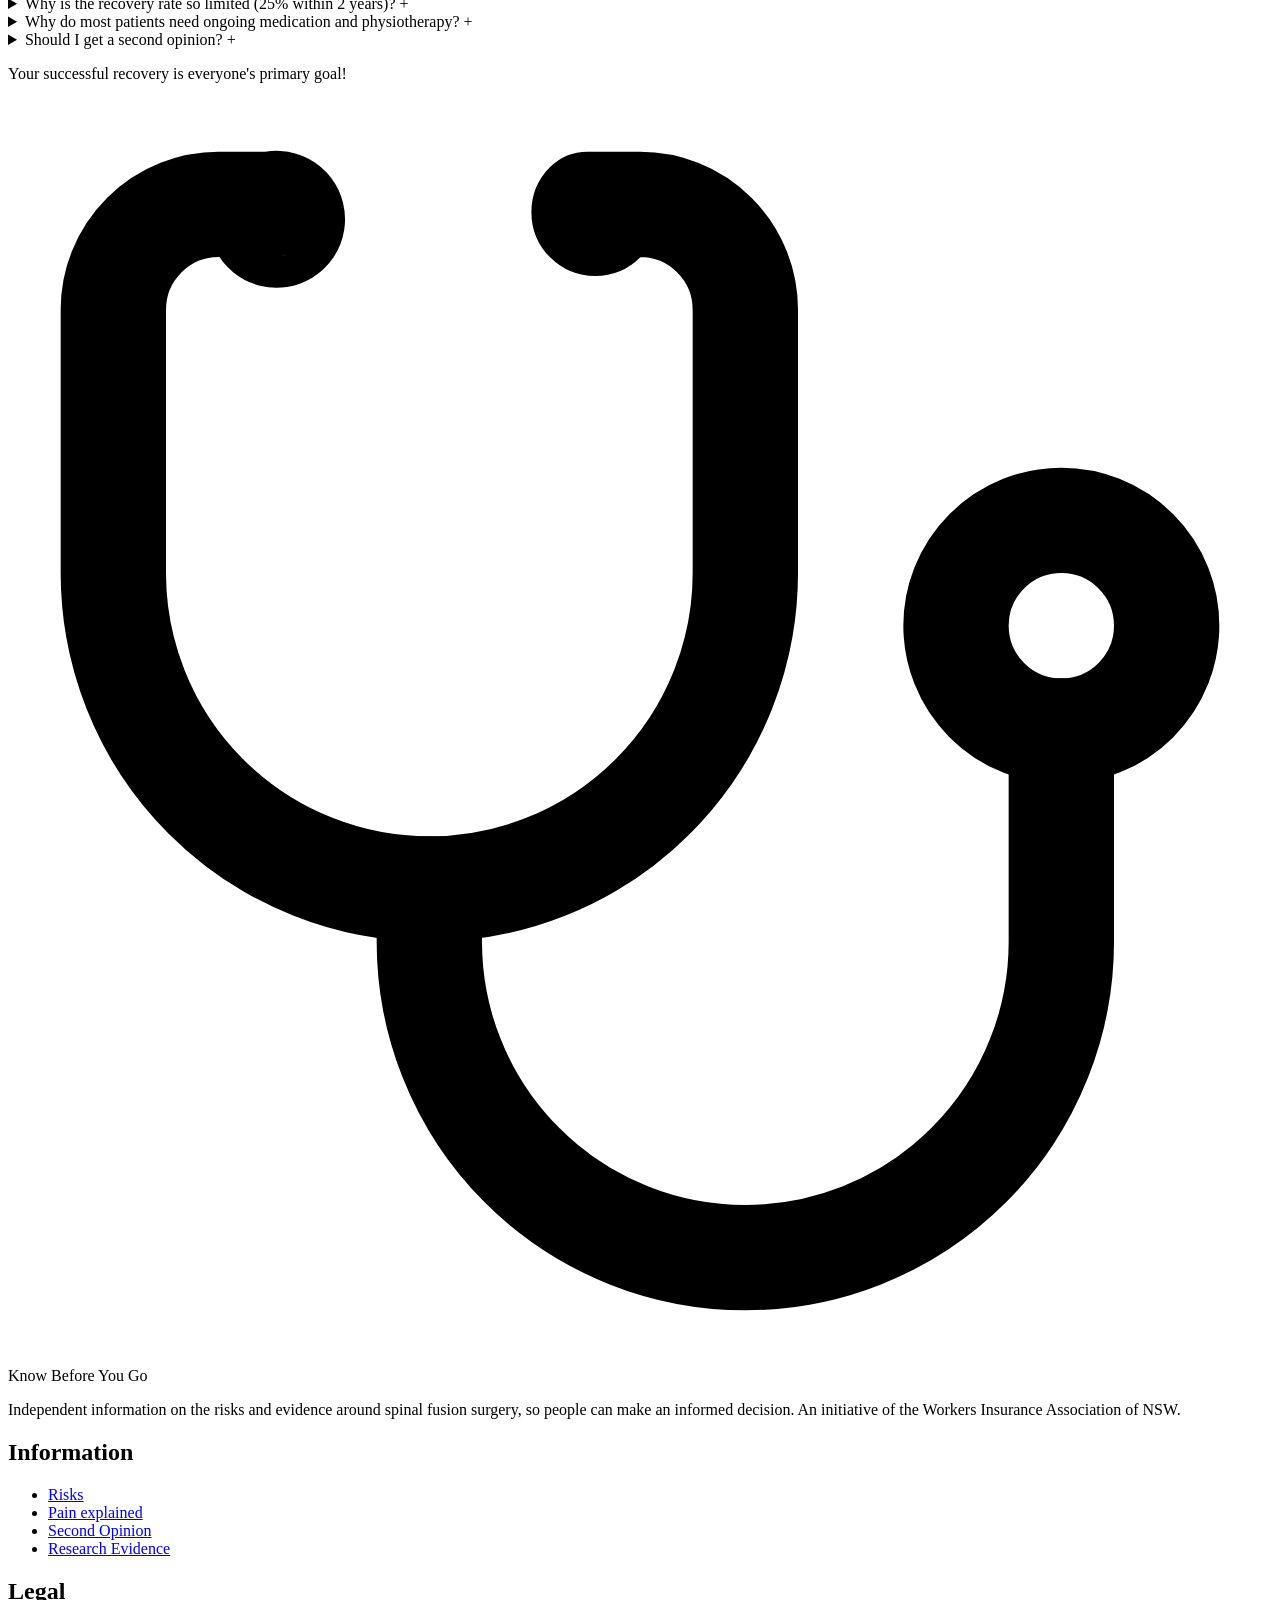
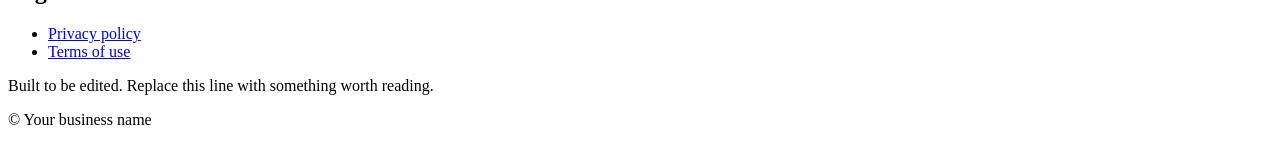
==== commit 9fc0533f: "Replace logo with stethoscope SVG and add navigation icons" ====
--- a/index.html
+++ b/index.html
@@ -55,14 +55,14 @@
     <header id="header" class="sticky top-0 z-50 border-b border-hairline/40 bg-canvas/95 backdrop-blur">
       <nav class="mx-auto flex max-w-5xl items-center justify-between gap-4 px-4 py-3 sm:px-6" aria-label="Primary">
         <a href="#header" class="flex items-center gap-3">
-          <img src="assets/logo.svg" alt="" aria-hidden="true" width="40" height="40" class="h-9 w-9" />
+          <svg class="h-9 w-9 shrink-0 text-accent" viewBox="0 0 24 24" fill="none" stroke="currentColor" stroke-width="2" stroke-linecap="round" stroke-linejoin="round" aria-hidden="true" focusable="false"><path d="M4.8 2.3A.3.3 0 1 0 5 2H4a2 2 0 0 0-2 2v5a6 6 0 0 0 6 6v0a6 6 0 0 0 6-6V4a2 2 0 0 0-2-2h-1a.2.2 0 1 0 .3.3" /><path d="M8 15v1a6 6 0 0 0 6 6v0a6 6 0 0 0 6-6v-4" /><circle cx="20" cy="10" r="2" /></svg>
           <span class="font-display text-xl font-bold tracking-tight" data-rs-slot="business.name">Know <span class="text-accent">Before</span> You <span class="text-accent">Go</span></span>
         </a>
 
         <ul class="hidden items-center gap-6 text-sm font-semibold text-muted lg:flex">
-          <li><a href="#video" class="hover:text-accent">Risks</a></li>
-          <li><a href="#chronic" class="hover:text-accent">Pain explained</a></li>
-          <li><a href="#faq" class="hover:text-accent">Second Opinion</a></li>
+          <li><a href="#video" class="flex items-center gap-2 hover:text-accent"><svg class="h-4 w-4" viewBox="0 0 24 24" fill="none" stroke="currentColor" stroke-width="2" stroke-linecap="round" stroke-linejoin="round" aria-hidden="true" focusable="false"><path d="m21.73 18-8-14a2 2 0 0 0-3.48 0l-8 14A2 2 0 0 0 4 21h16a2 2 0 0 0 1.73-3Z" /><path d="M12 9v4" /><path d="M12 17h.01" /></svg>Risks</a></li>
+          <li><a href="#chronic" class="flex items-center gap-2 hover:text-accent"><svg class="h-4 w-4" viewBox="0 0 24 24" fill="none" stroke="currentColor" stroke-width="2" stroke-linecap="round" stroke-linejoin="round" aria-hidden="true" focusable="false"><path d="M4.8 2.3A.3.3 0 1 0 5 2H4a2 2 0 0 0-2 2v5a6 6 0 0 0 6 6v0a6 6 0 0 0 6-6V4a2 2 0 0 0-2-2h-1a.2.2 0 1 0 .3.3" /><path d="M8 15v1a6 6 0 0 0 6 6v0a6 6 0 0 0 6-6v-4" /><circle cx="20" cy="10" r="2" /></svg>Pain explained</a></li>
+          <li><a href="#faq" class="flex items-center gap-2 hover:text-accent"><svg class="h-4 w-4" viewBox="0 0 24 24" fill="none" stroke="currentColor" stroke-width="2" stroke-linecap="round" stroke-linejoin="round" aria-hidden="true" focusable="false"><circle cx="12" cy="12" r="10" /><path d="M9.09 9a3 3 0 0 1 5.83 1c0 2-3 3-3 3" /><path d="M12 17h.01" /></svg>Second Opinion</a></li>
         </ul>
 
         <div class="flex items-center gap-2">
@@ -96,9 +96,9 @@
               <svg class="h-5 w-5" viewBox="0 0 24 24" fill="none" stroke="currentColor" stroke-width="2" stroke-linecap="round" aria-hidden="true"><path d="M4 7h16M4 12h16M4 17h16" /></svg>
             </summary>
             <ul class="absolute right-0 mt-3 w-56 rounded-2xl border border-hairline/60 bg-canvas p-2 text-sm font-semibold shadow-xl">
-              <li><a href="#video" class="block rounded-xl px-3 py-2 hover:bg-surface">Risks</a></li>
-              <li><a href="#chronic" class="block rounded-xl px-3 py-2 hover:bg-surface">Pain explained</a></li>
-              <li><a href="#faq" class="block rounded-xl px-3 py-2 hover:bg-surface">Second Opinion</a></li>
+              <li><a href="#video" class="flex items-center gap-2 rounded-xl px-3 py-2 hover:bg-surface"><svg class="h-5 w-5" viewBox="0 0 24 24" fill="none" stroke="currentColor" stroke-width="2" stroke-linecap="round" stroke-linejoin="round" aria-hidden="true" focusable="false"><path d="m21.73 18-8-14a2 2 0 0 0-3.48 0l-8 14A2 2 0 0 0 4 21h16a2 2 0 0 0 1.73-3Z" /><path d="M12 9v4" /><path d="M12 17h.01" /></svg>Risks</a></li>
+              <li><a href="#chronic" class="flex items-center gap-2 rounded-xl px-3 py-2 hover:bg-surface"><svg class="h-5 w-5" viewBox="0 0 24 24" fill="none" stroke="currentColor" stroke-width="2" stroke-linecap="round" stroke-linejoin="round" aria-hidden="true" focusable="false"><path d="M4.8 2.3A.3.3 0 1 0 5 2H4a2 2 0 0 0-2 2v5a6 6 0 0 0 6 6v0a6 6 0 0 0 6-6V4a2 2 0 0 0-2-2h-1a.2.2 0 1 0 .3.3" /><path d="M8 15v1a6 6 0 0 0 6 6v0a6 6 0 0 0 6-6v-4" /><circle cx="20" cy="10" r="2" /></svg>Pain explained</a></li>
+              <li><a href="#faq" class="flex items-center gap-2 rounded-xl px-3 py-2 hover:bg-surface"><svg class="h-5 w-5" viewBox="0 0 24 24" fill="none" stroke="currentColor" stroke-width="2" stroke-linecap="round" stroke-linejoin="round" aria-hidden="true" focusable="false"><circle cx="12" cy="12" r="10" /><path d="M9.09 9a3 3 0 0 1 5.83 1c0 2-3 3-3 3" /><path d="M12 17h.01" /></svg>Second Opinion</a></li>
               <li><a href="#faq" class="mt-1 block rounded-xl bg-accent px-3 py-2 text-center text-on-accent" data-rs-slot="nav.cta_href"><span data-rs-slot="nav.cta">Get a second opinion</span></a></li>
             </ul>
           </details>
@@ -356,7 +356,7 @@
         <div class="grid gap-8 sm:grid-cols-2 lg:grid-cols-3">
           <div>
             <div class="flex items-center gap-3">
-              <img src="assets/logo.svg" alt="" aria-hidden="true" width="40" height="40" class="h-8 w-8" />
+              <svg class="h-8 w-8 shrink-0 text-accent" viewBox="0 0 24 24" fill="none" stroke="currentColor" stroke-width="2" stroke-linecap="round" stroke-linejoin="round" aria-hidden="true" focusable="false"><path d="M4.8 2.3A.3.3 0 1 0 5 2H4a2 2 0 0 0-2 2v5a6 6 0 0 0 6 6v0a6 6 0 0 0 6-6V4a2 2 0 0 0-2-2h-1a.2.2 0 1 0 .3.3" /><path d="M8 15v1a6 6 0 0 0 6 6v0a6 6 0 0 0 6-6v-4" /><circle cx="20" cy="10" r="2" /></svg>
               <span class="font-display text-lg font-bold tracking-tight" data-rs-slot="business.name">Know Before You Go</span>
             </div>
             <p class="mt-4 max-w-xs leading-7 text-muted" data-rs-slot="business.tagline">Independent information on the risks and     evidence around spinal fusion surgery, so people can make an     informed decision. An initiative of the Workers Insurance     Association of NSW.</p>
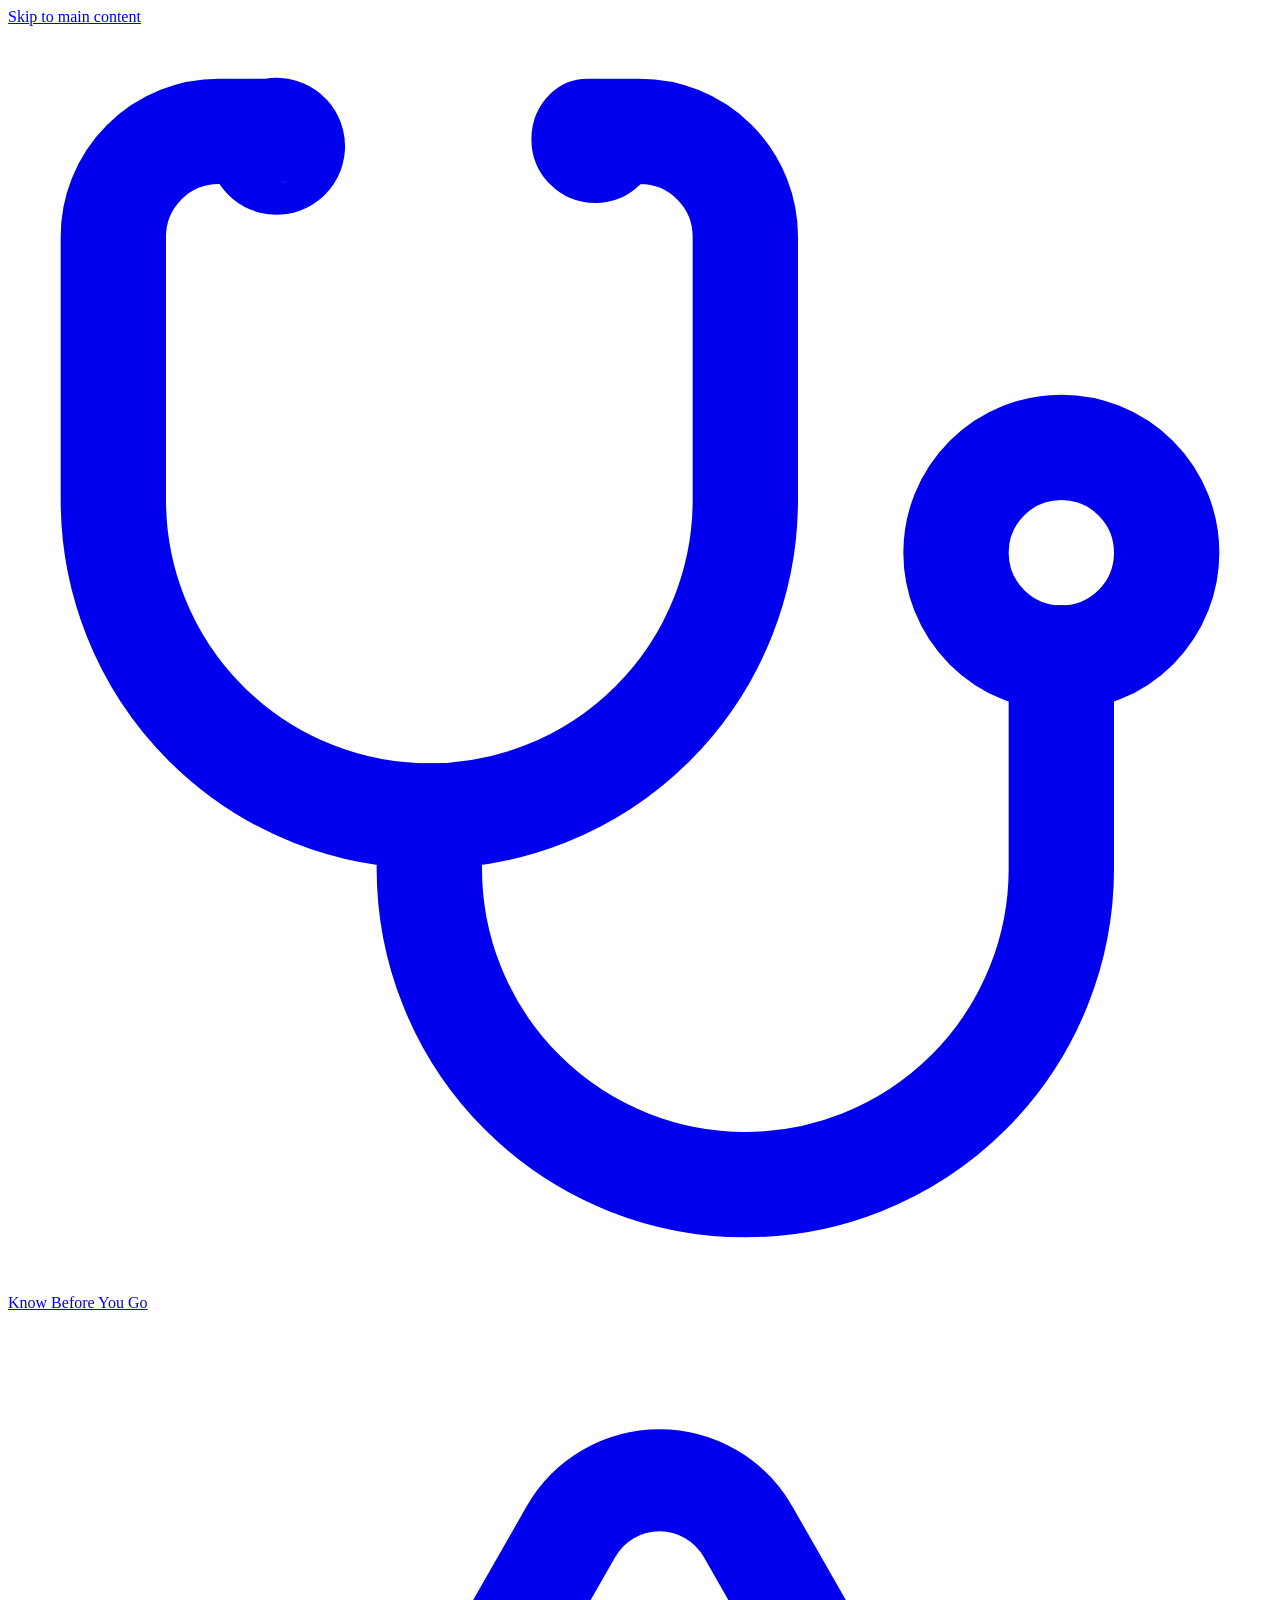
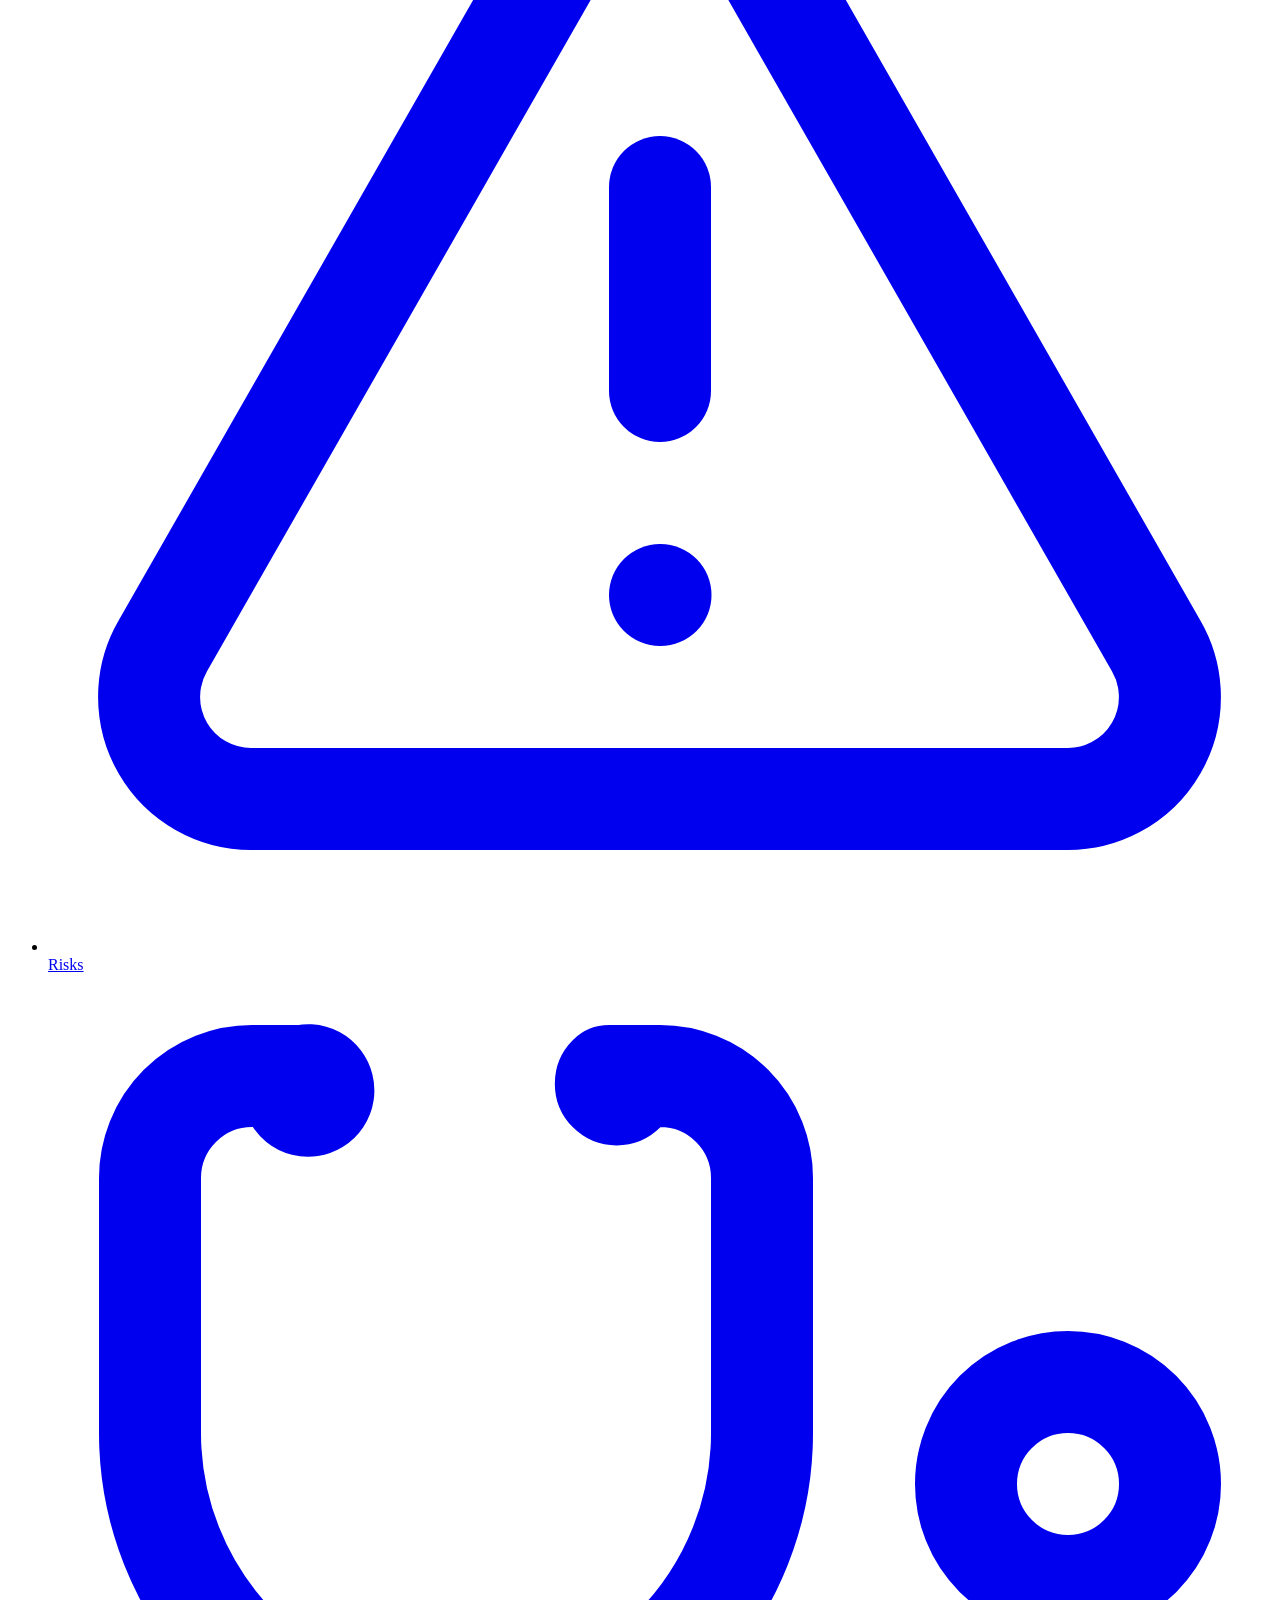
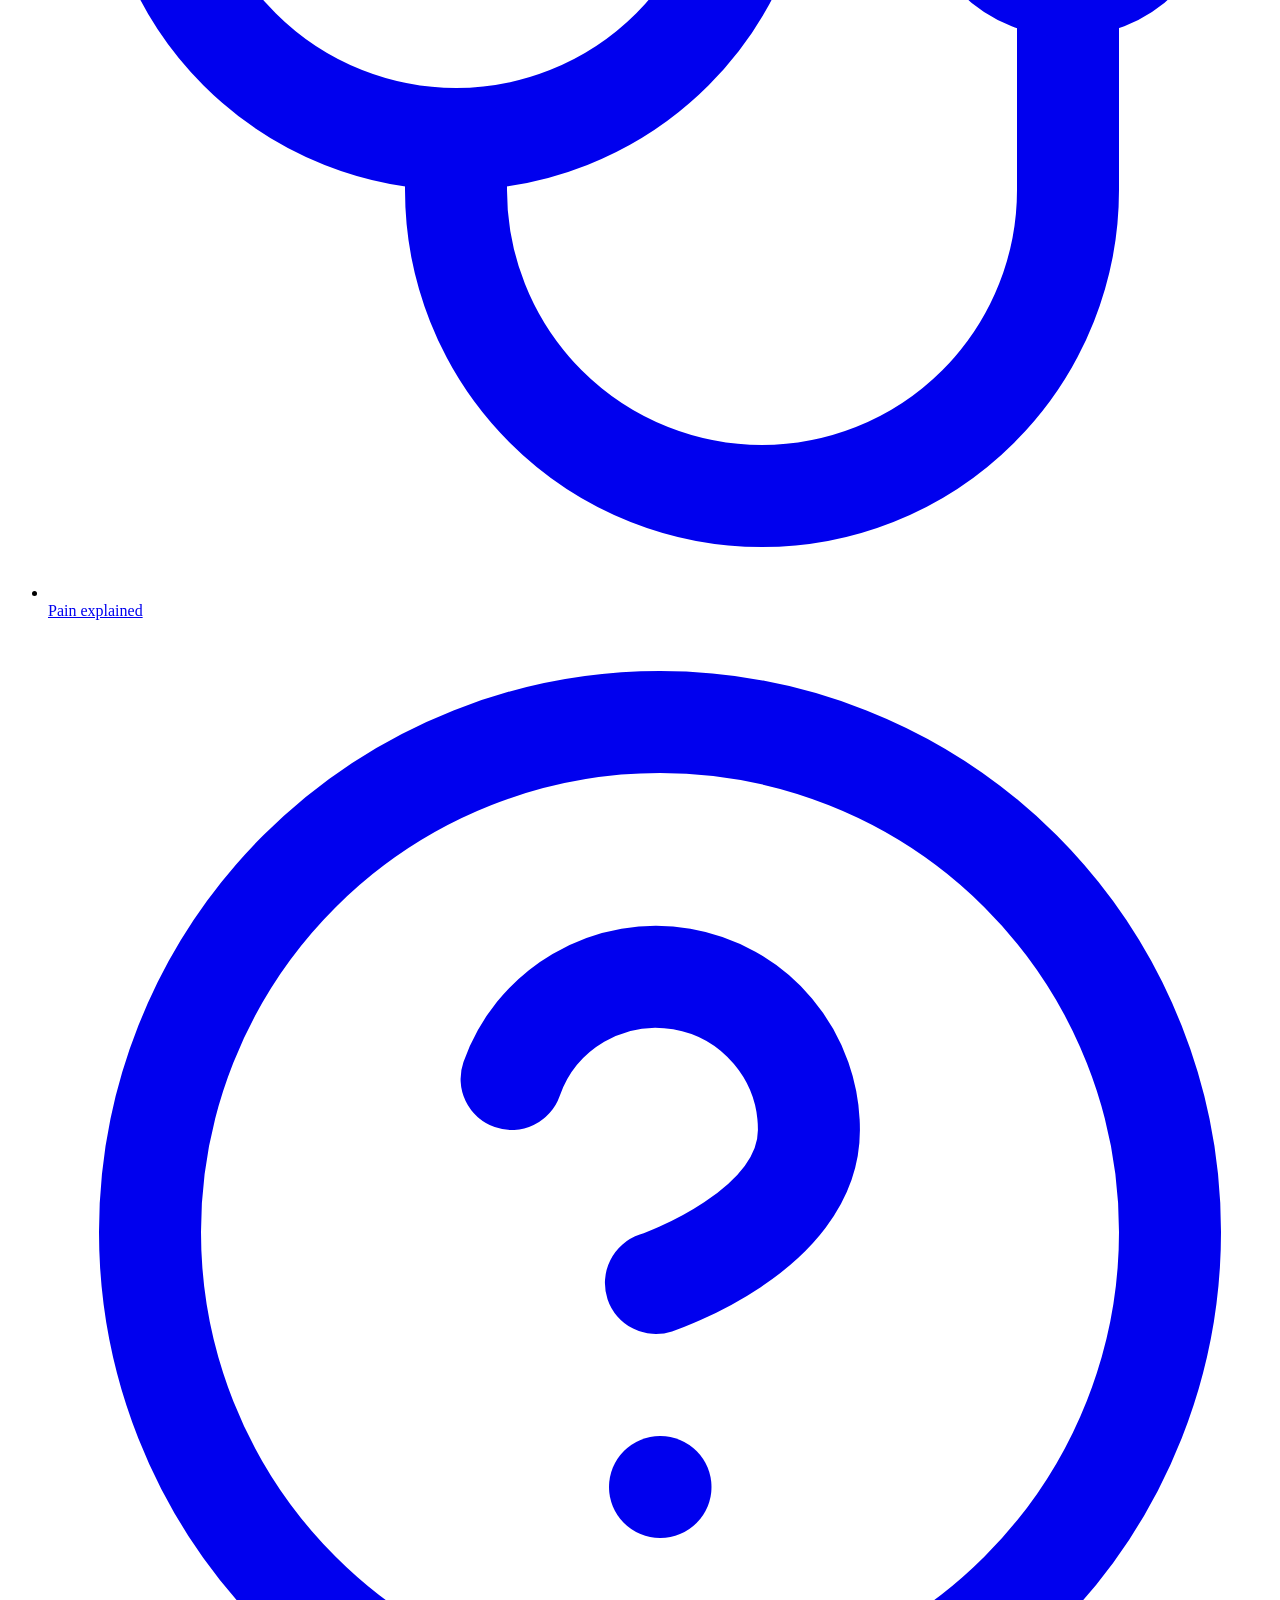
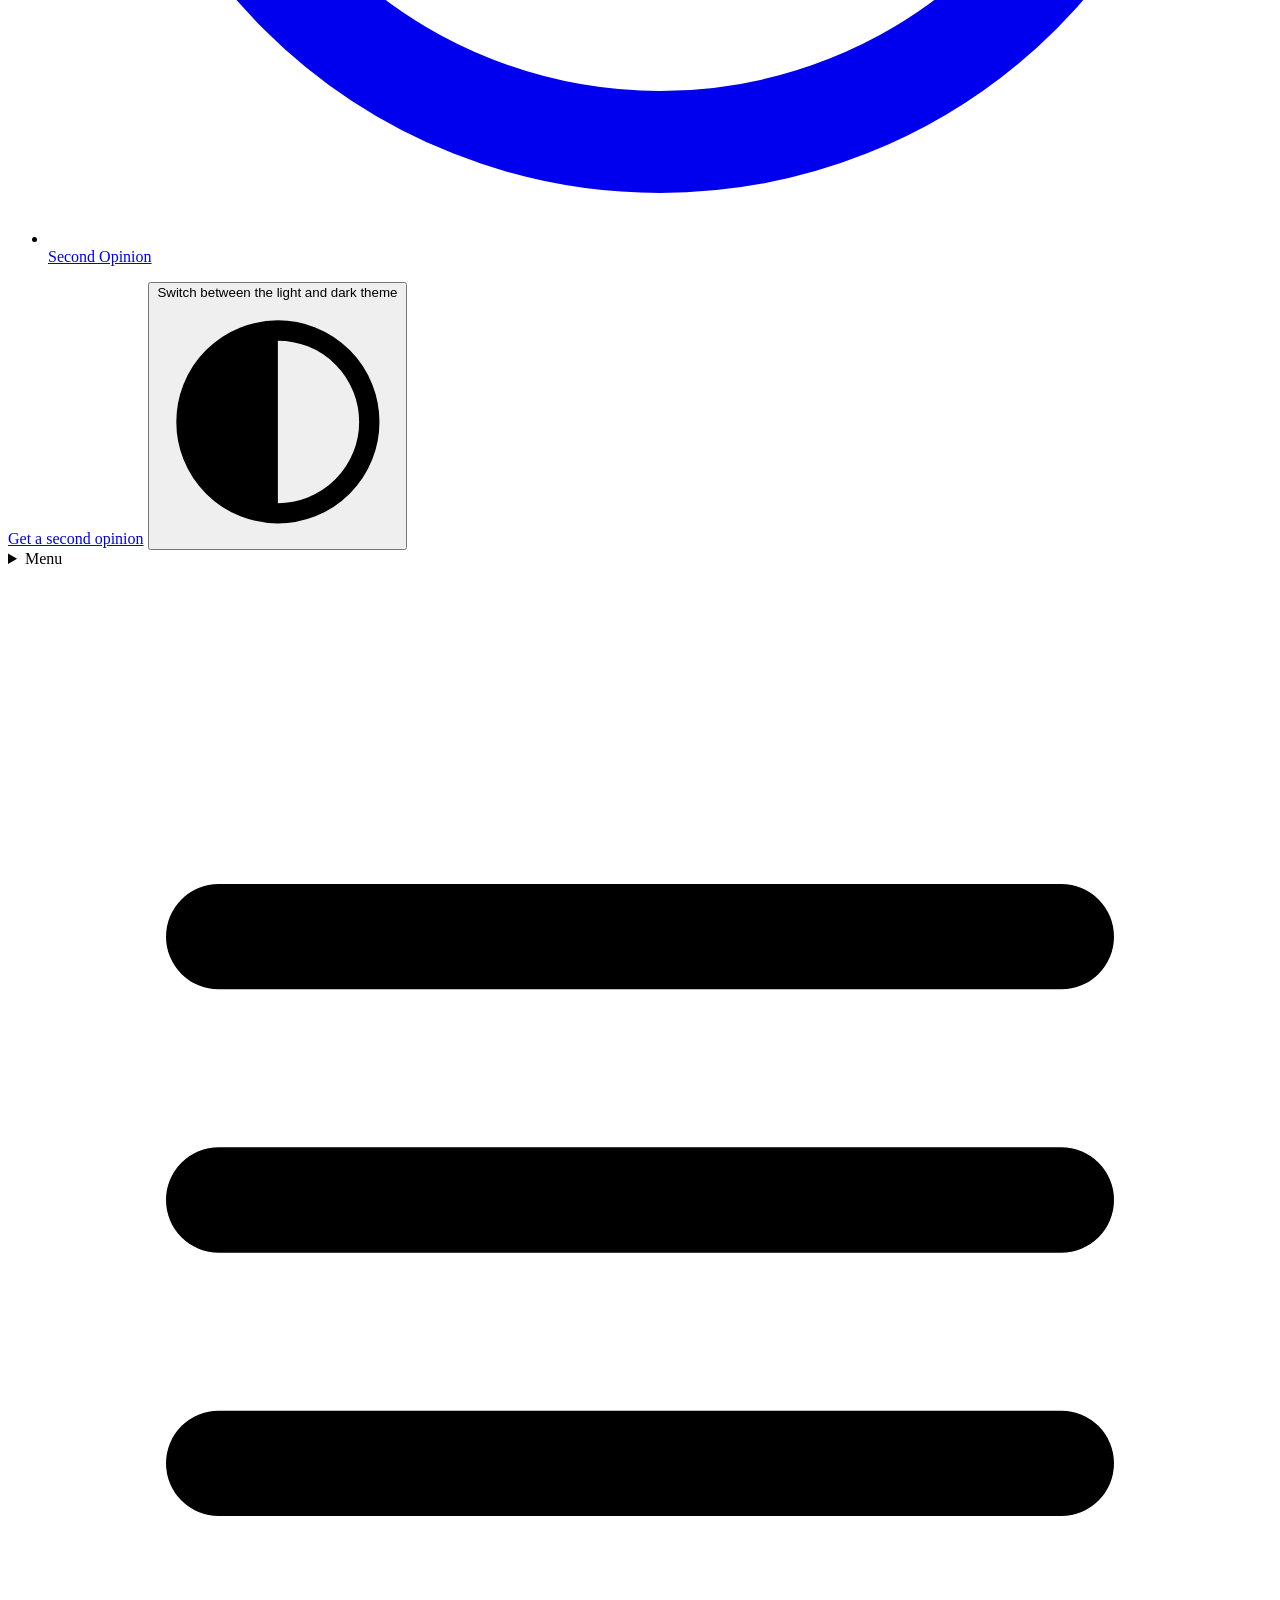
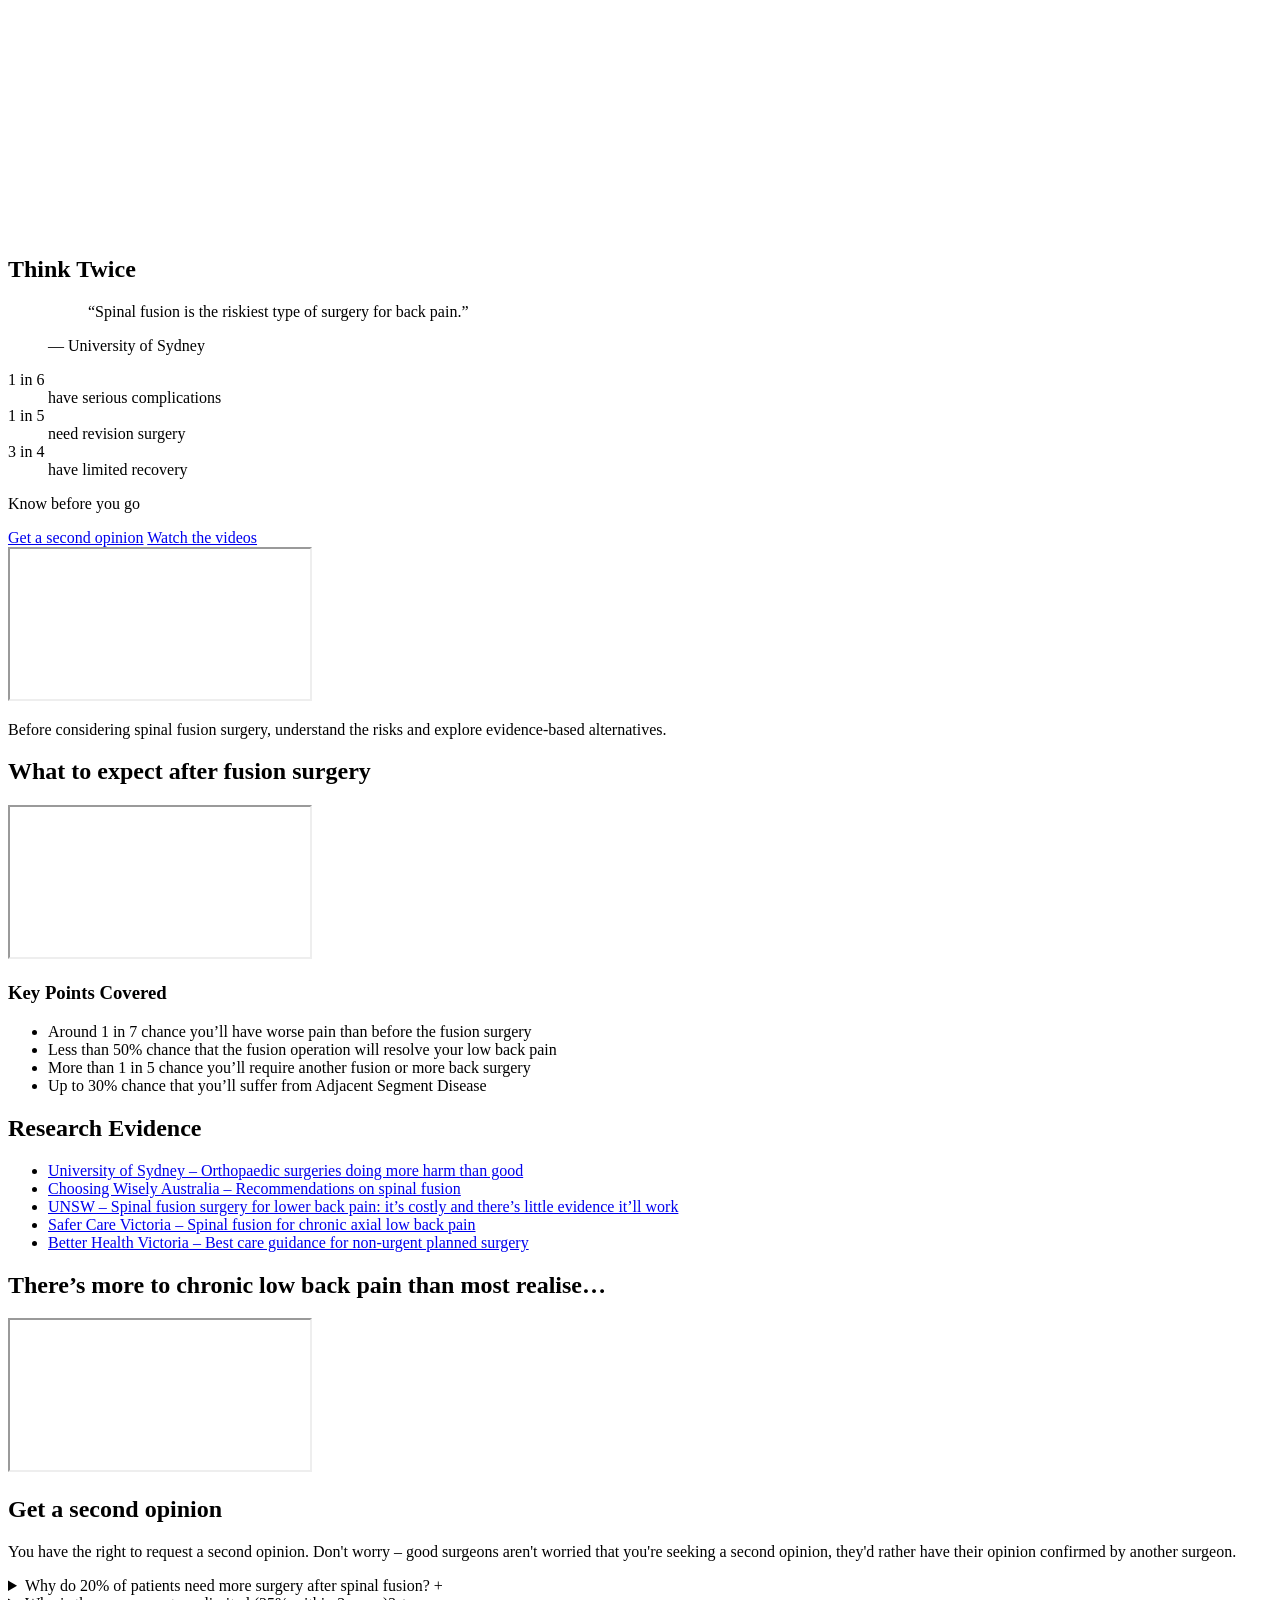
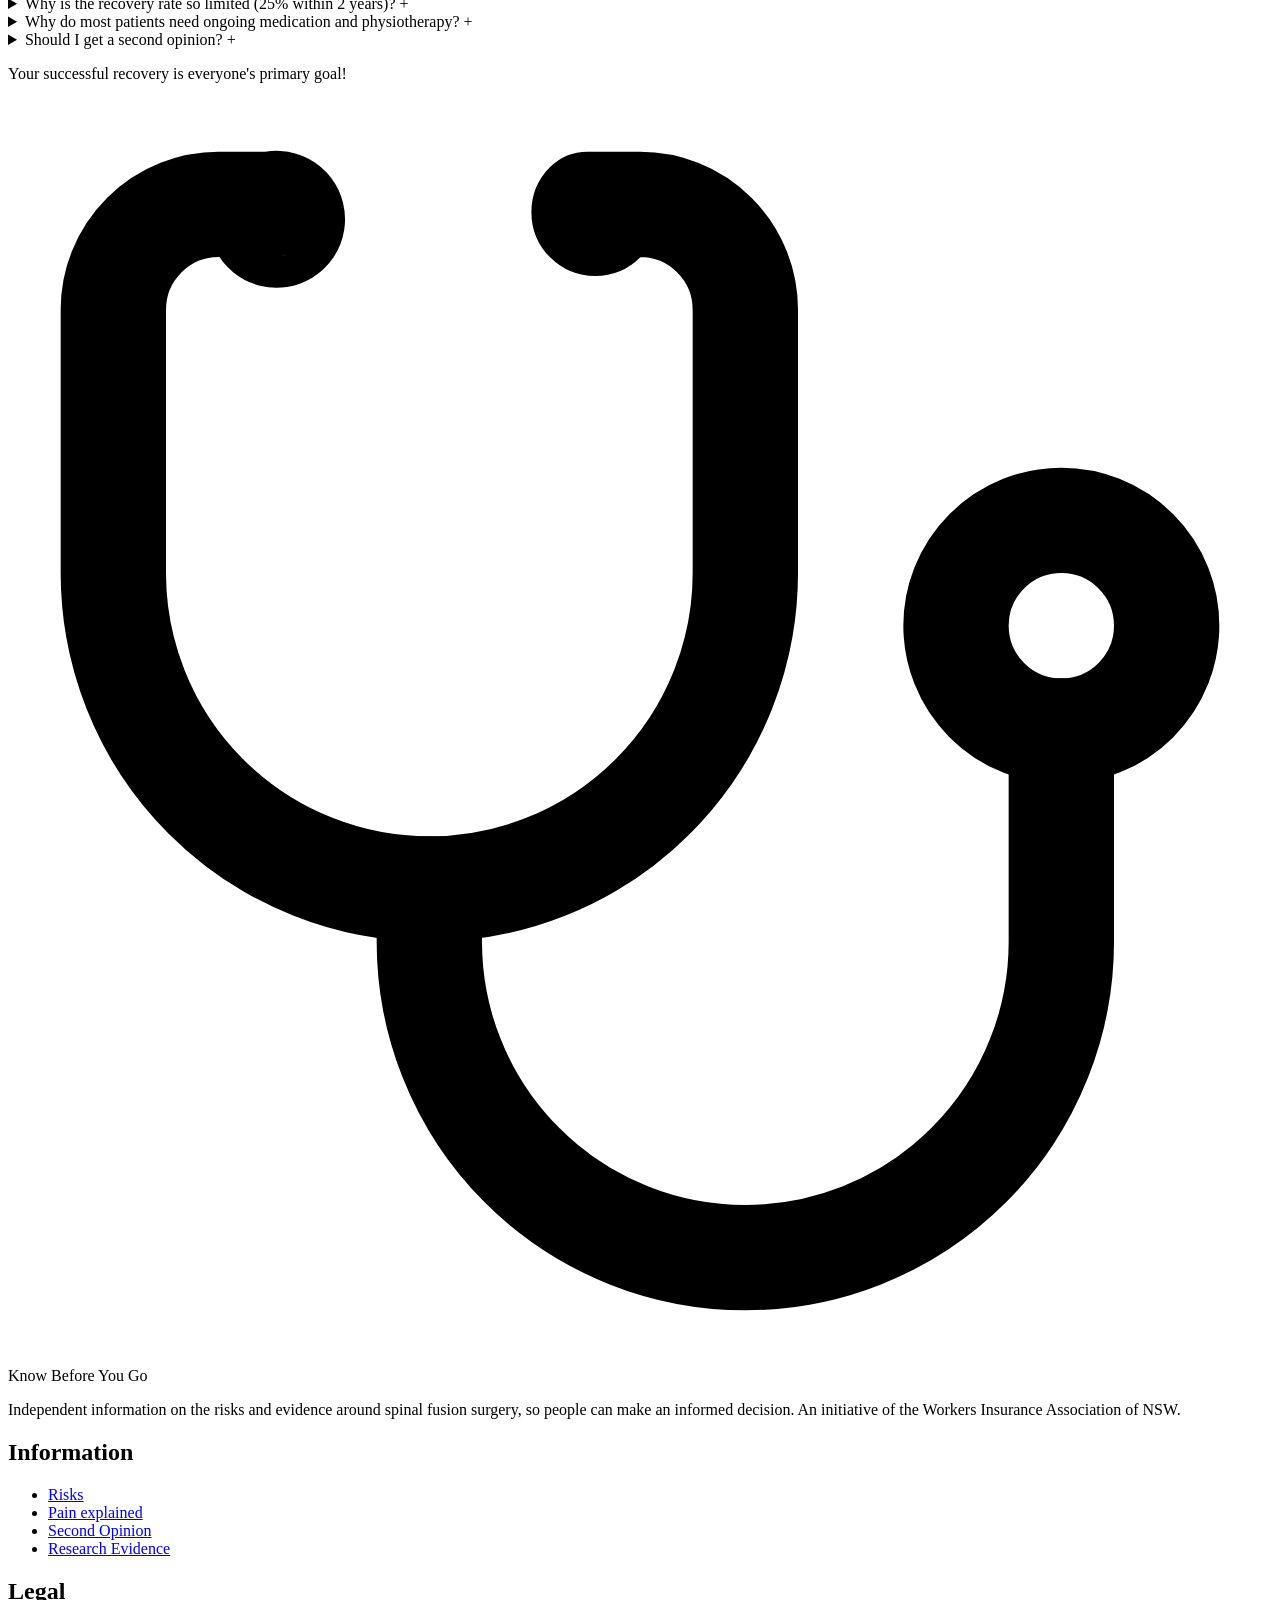
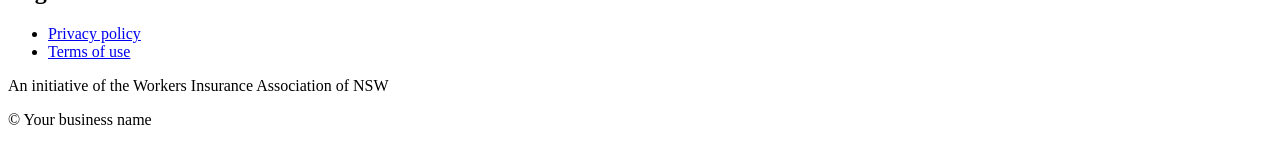
==== commit d324946c: "Update footer blurb to Workers Insurance Association attribution" ====
--- a/index.html
+++ b/index.html
@@ -382,7 +382,7 @@
         </div>
 
         <div class="mt-10 flex flex-col gap-3 border-t border-hairline/40 pt-6 text-sm text-muted sm:flex-row sm:items-center sm:justify-between">
-          <p data-rs-slot="footer.blurb">Built to be edited. Replace this line with something worth reading.</p>
+          <p data-rs-slot="footer.blurb">An initiative of the Workers Insurance Association of NSW</p>
           <p data-rs-slot="footer.copyright">&copy; Your business name</p>
         </div>
       </div>
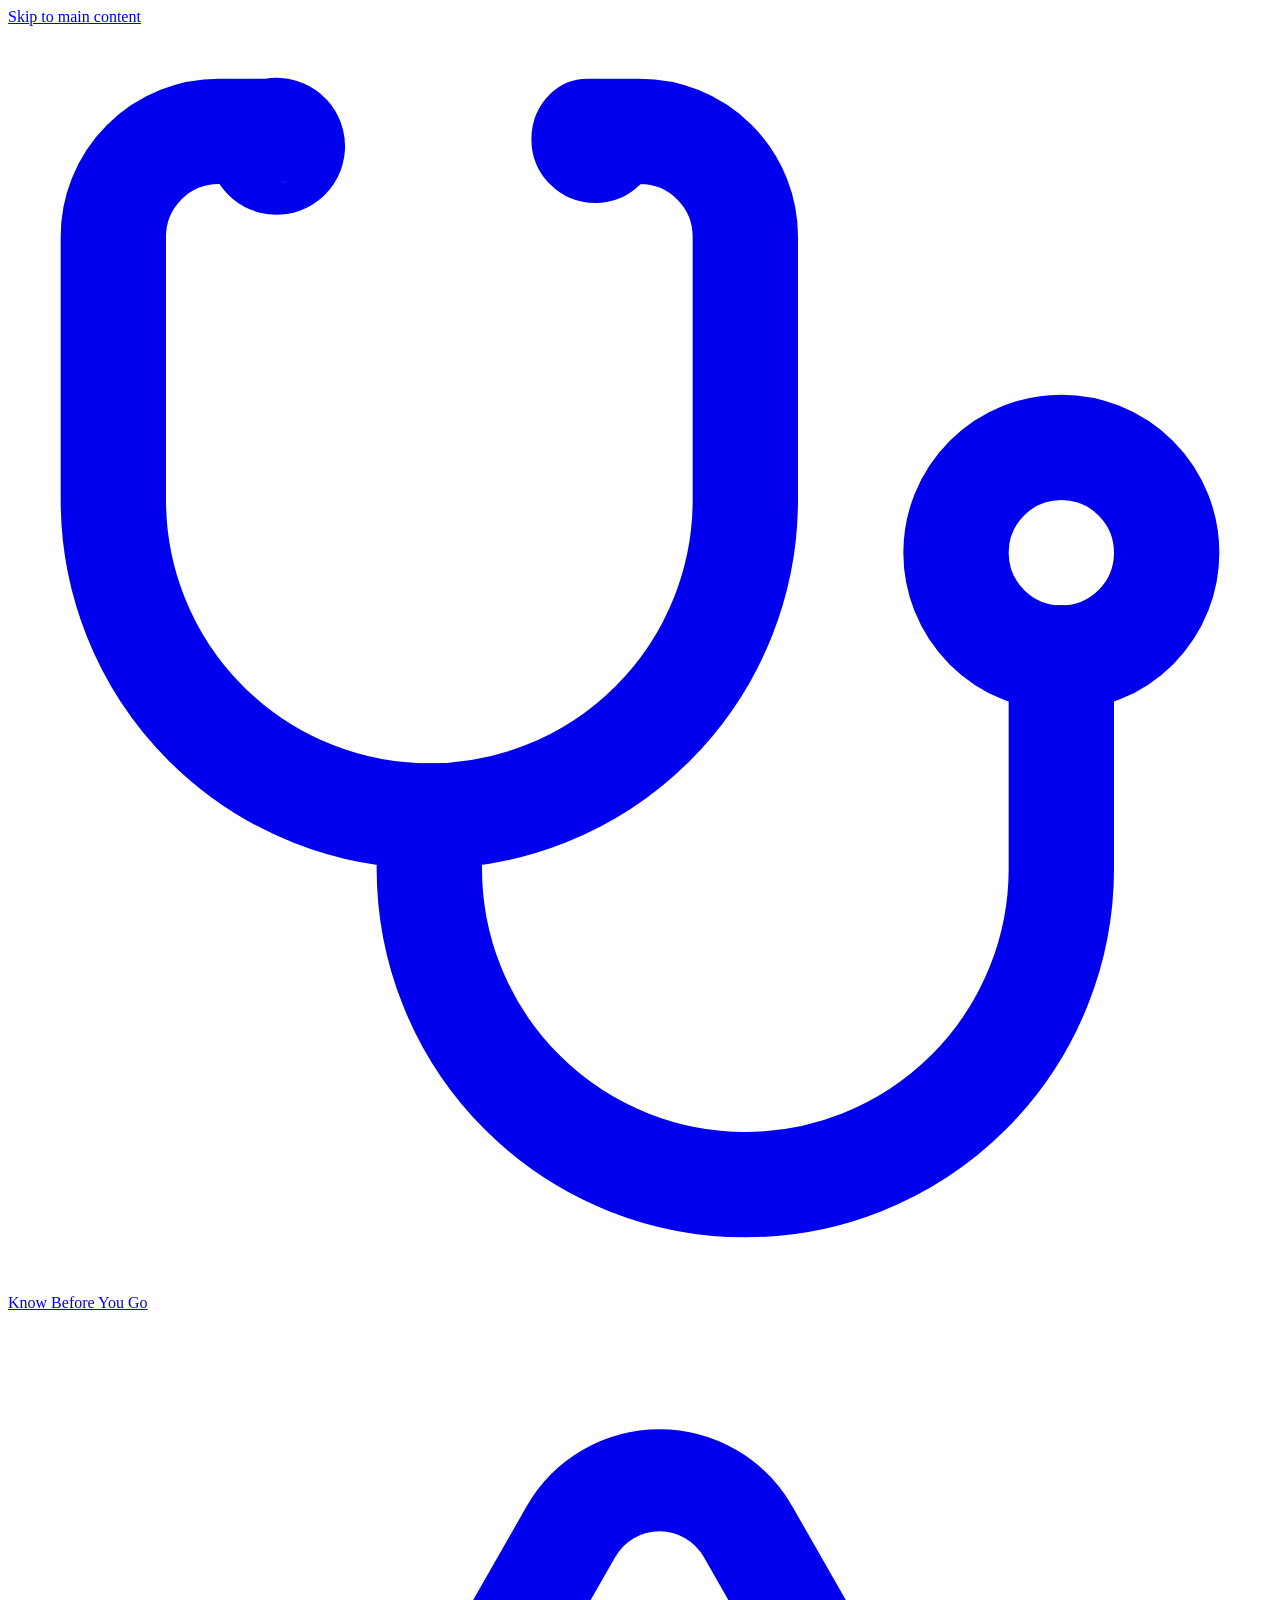
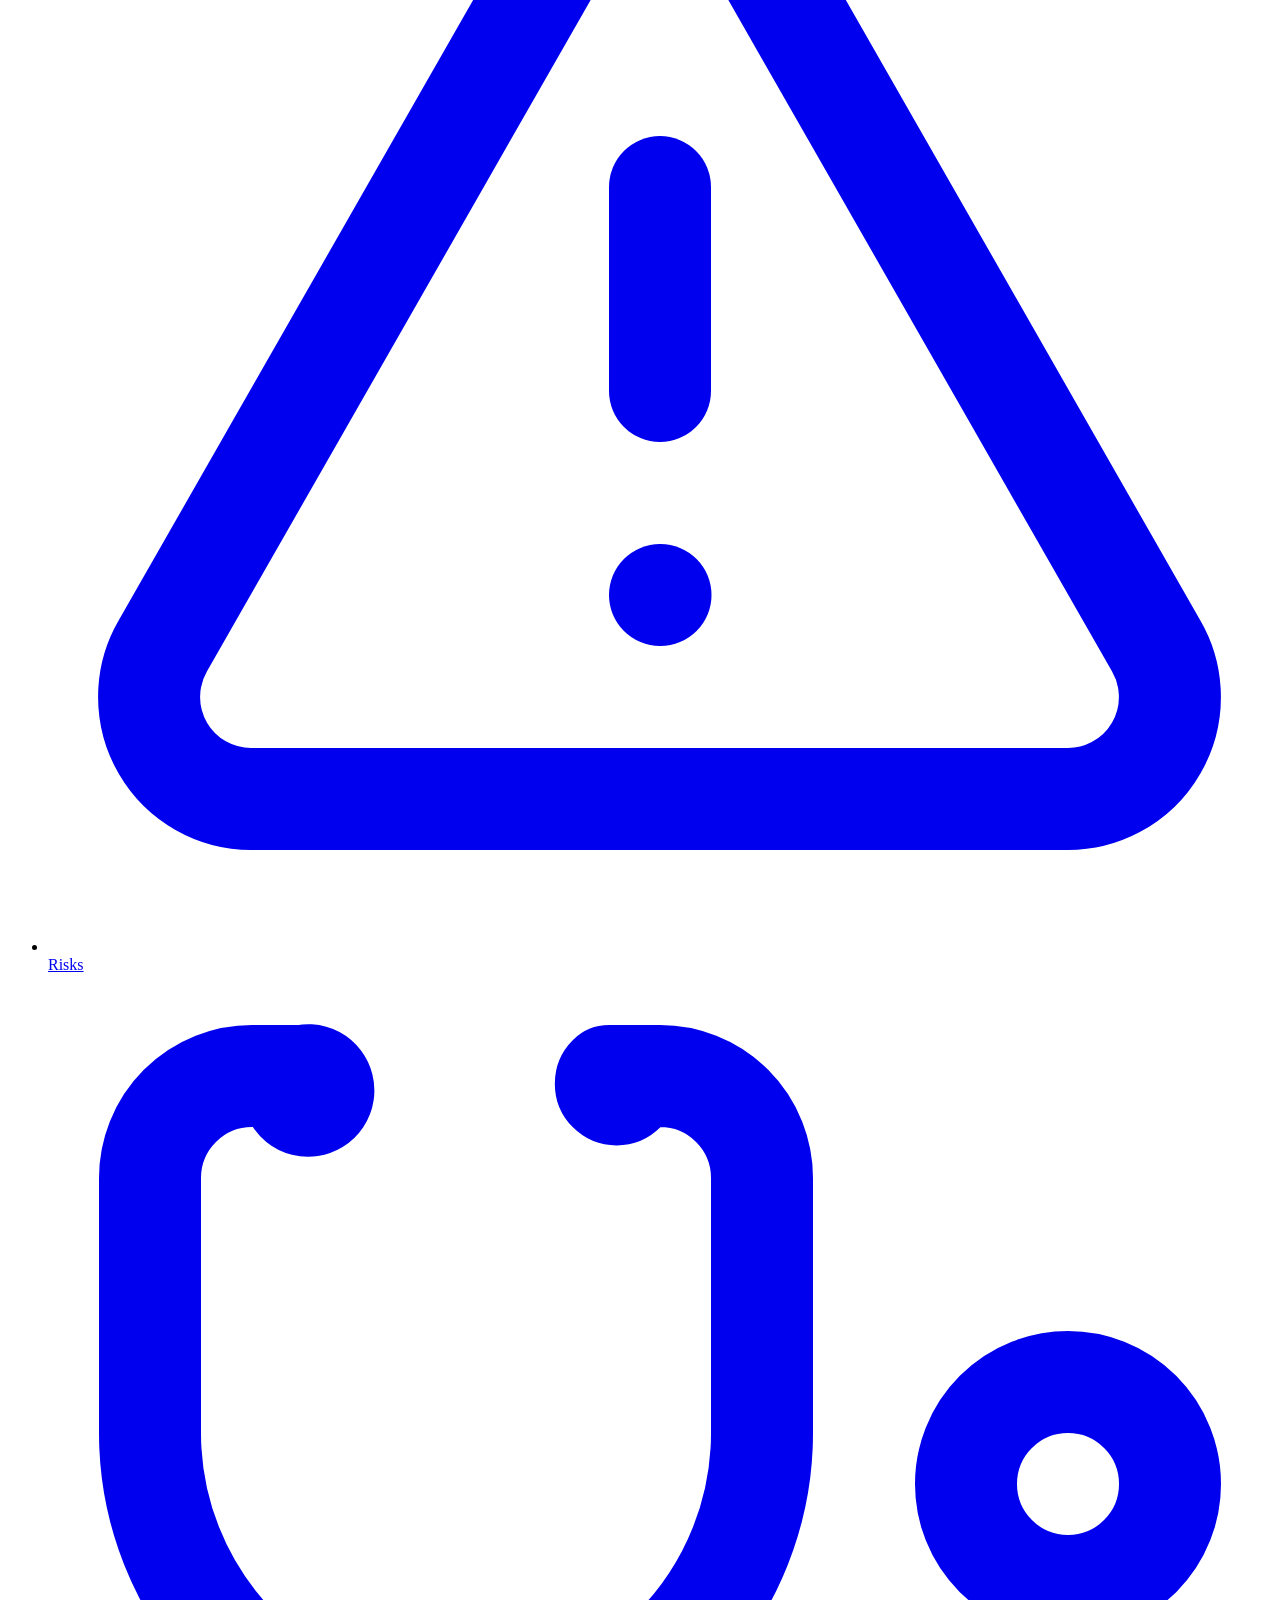
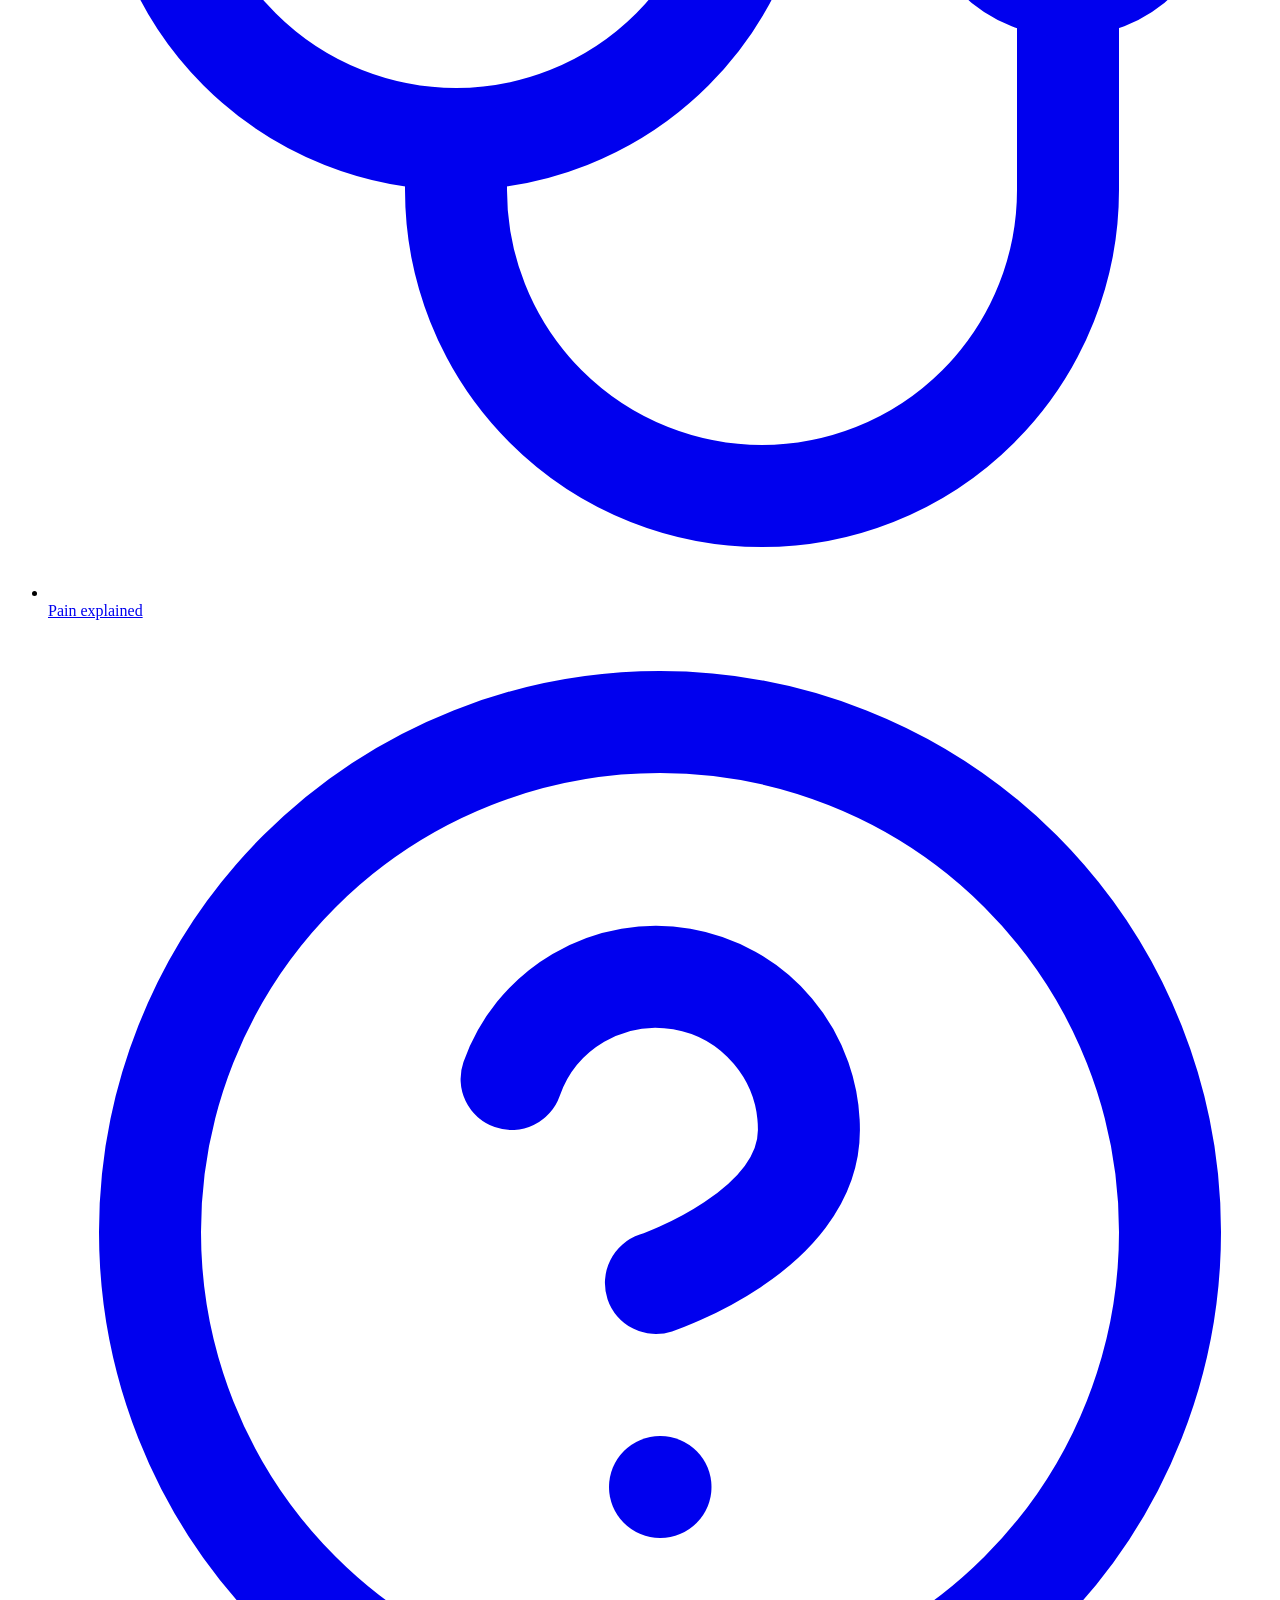
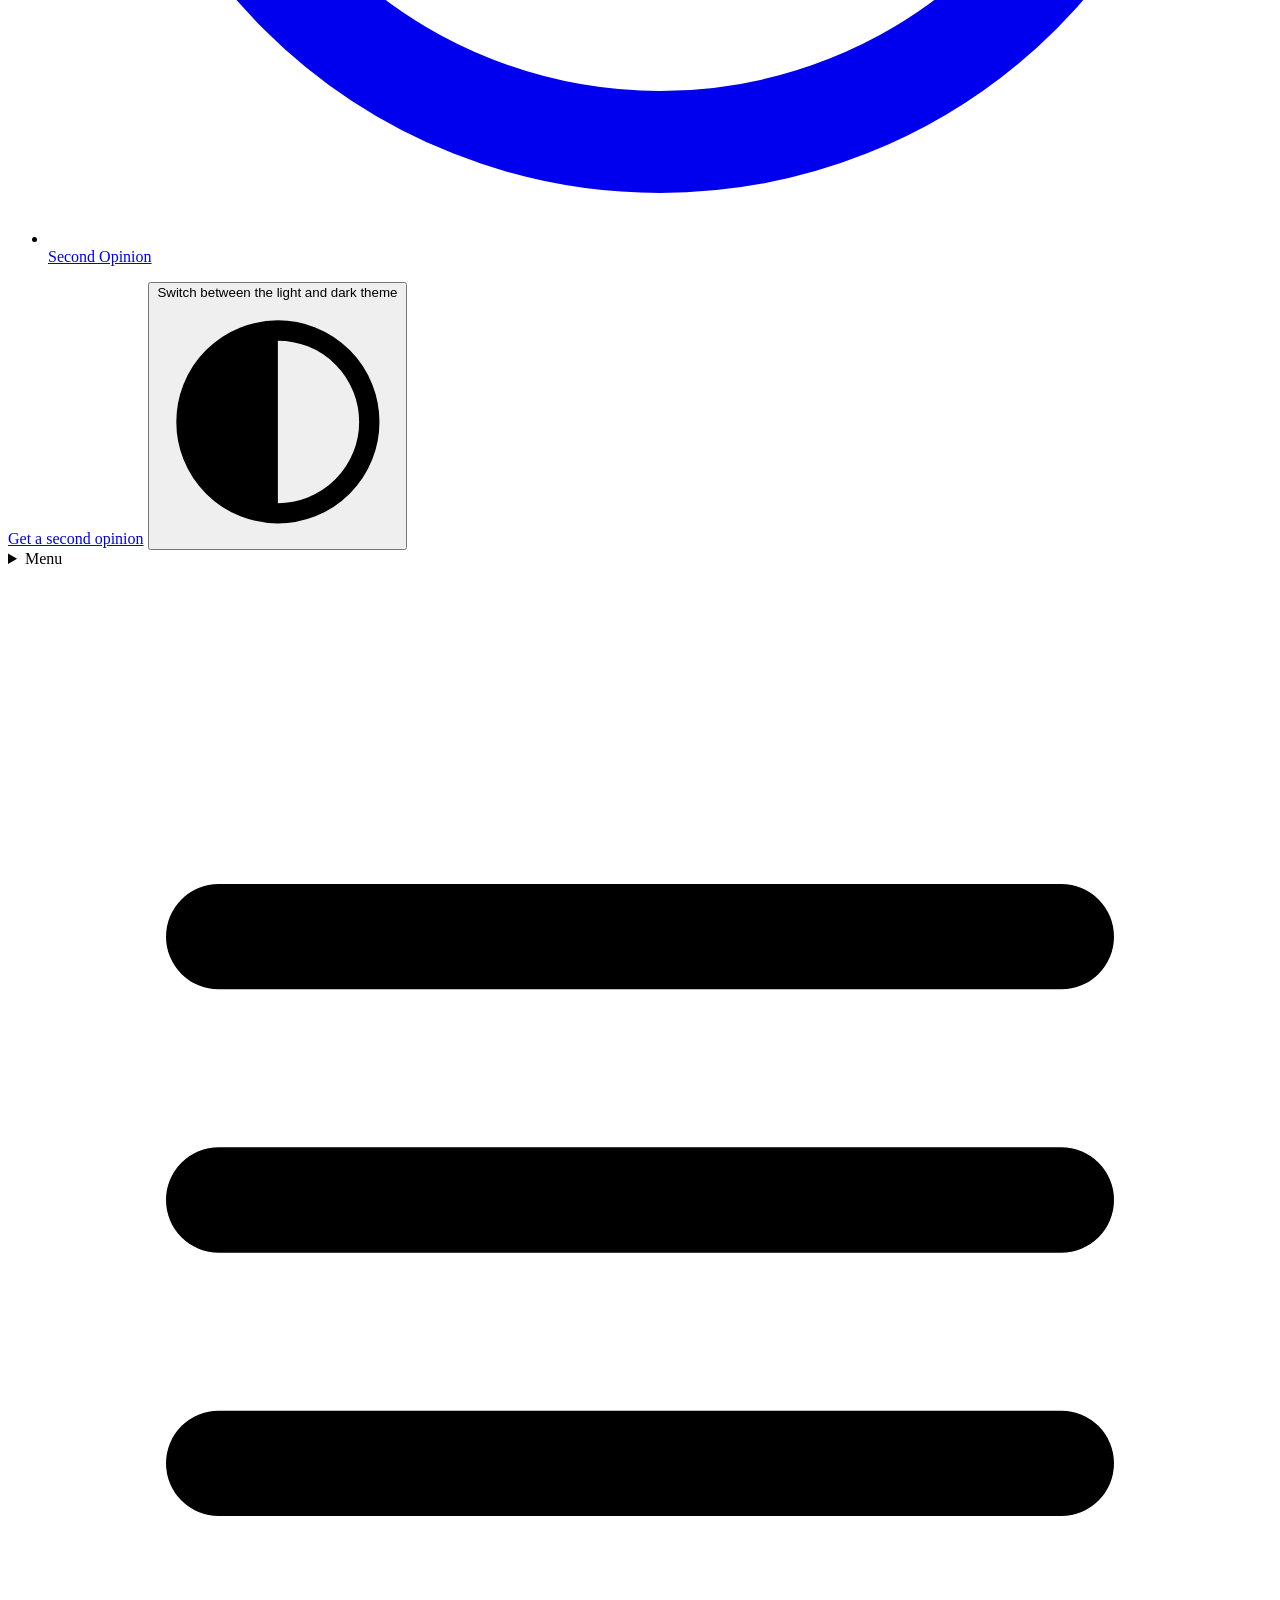
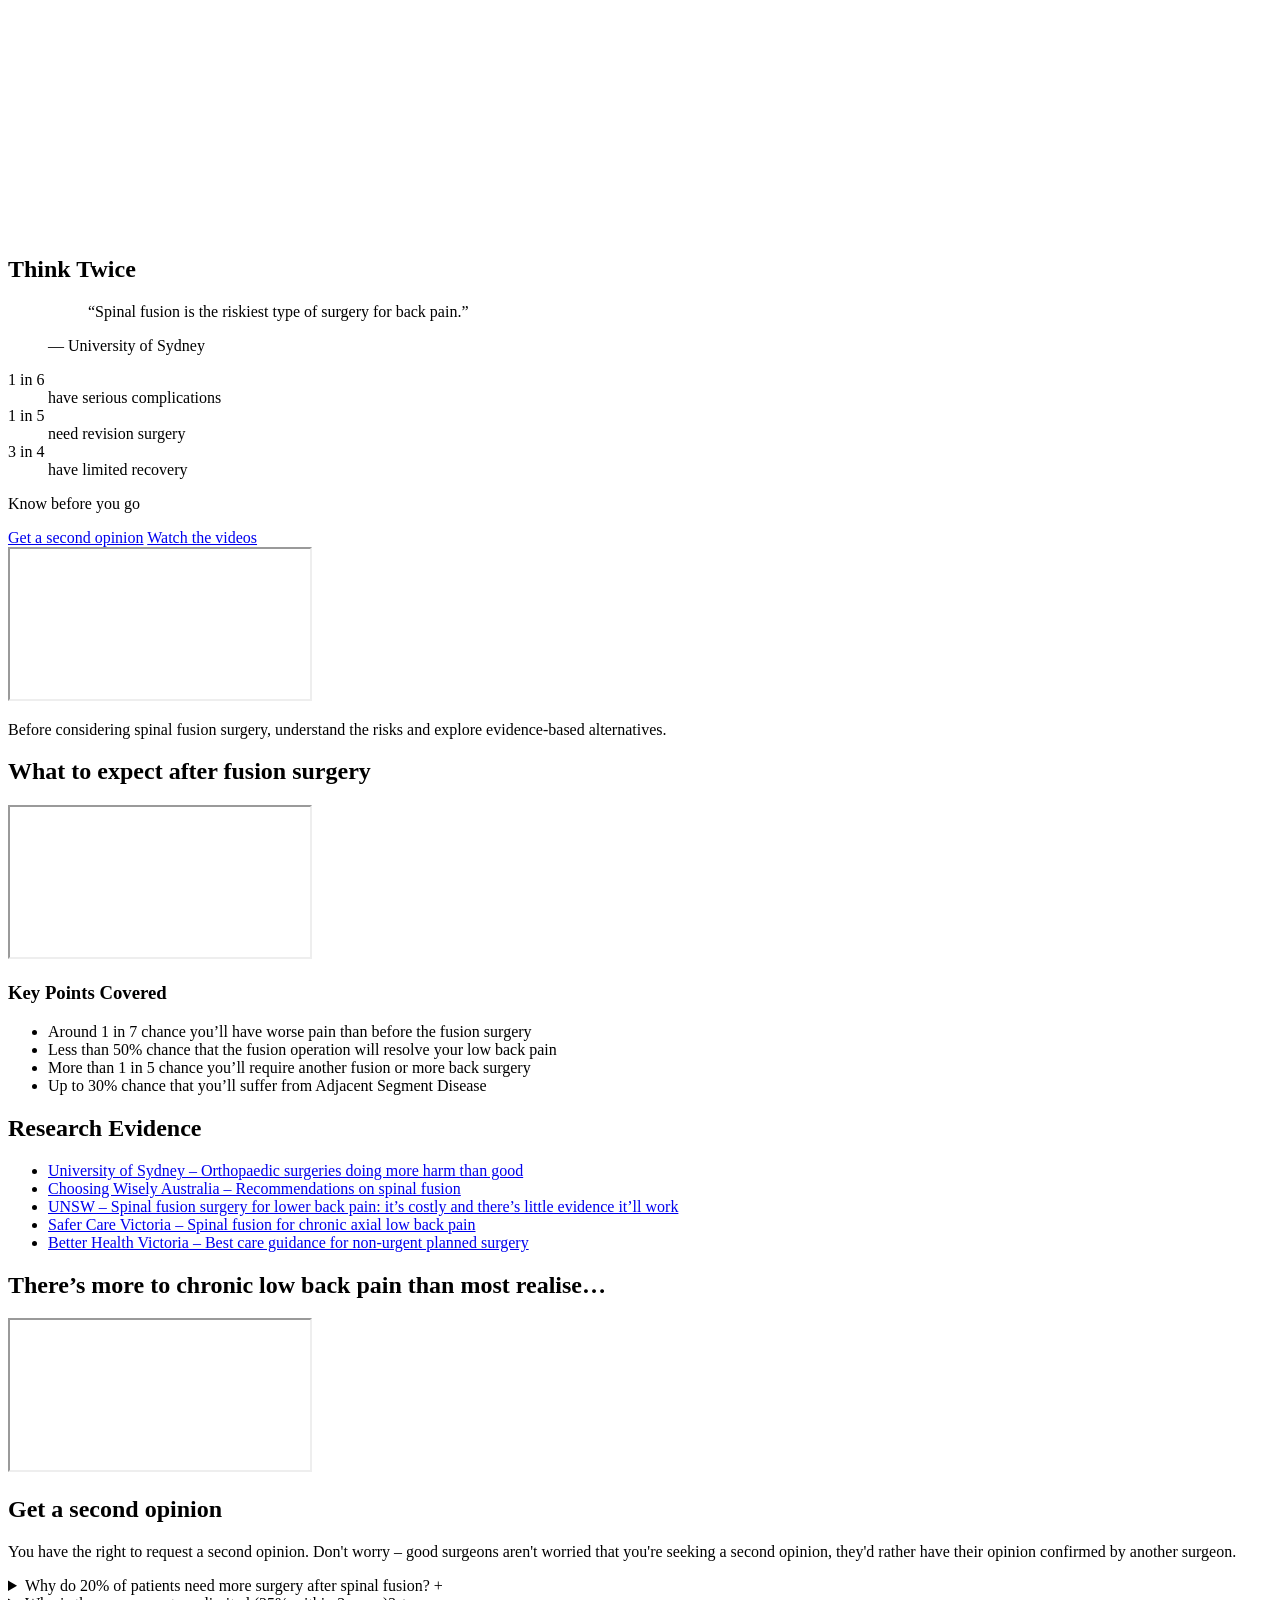
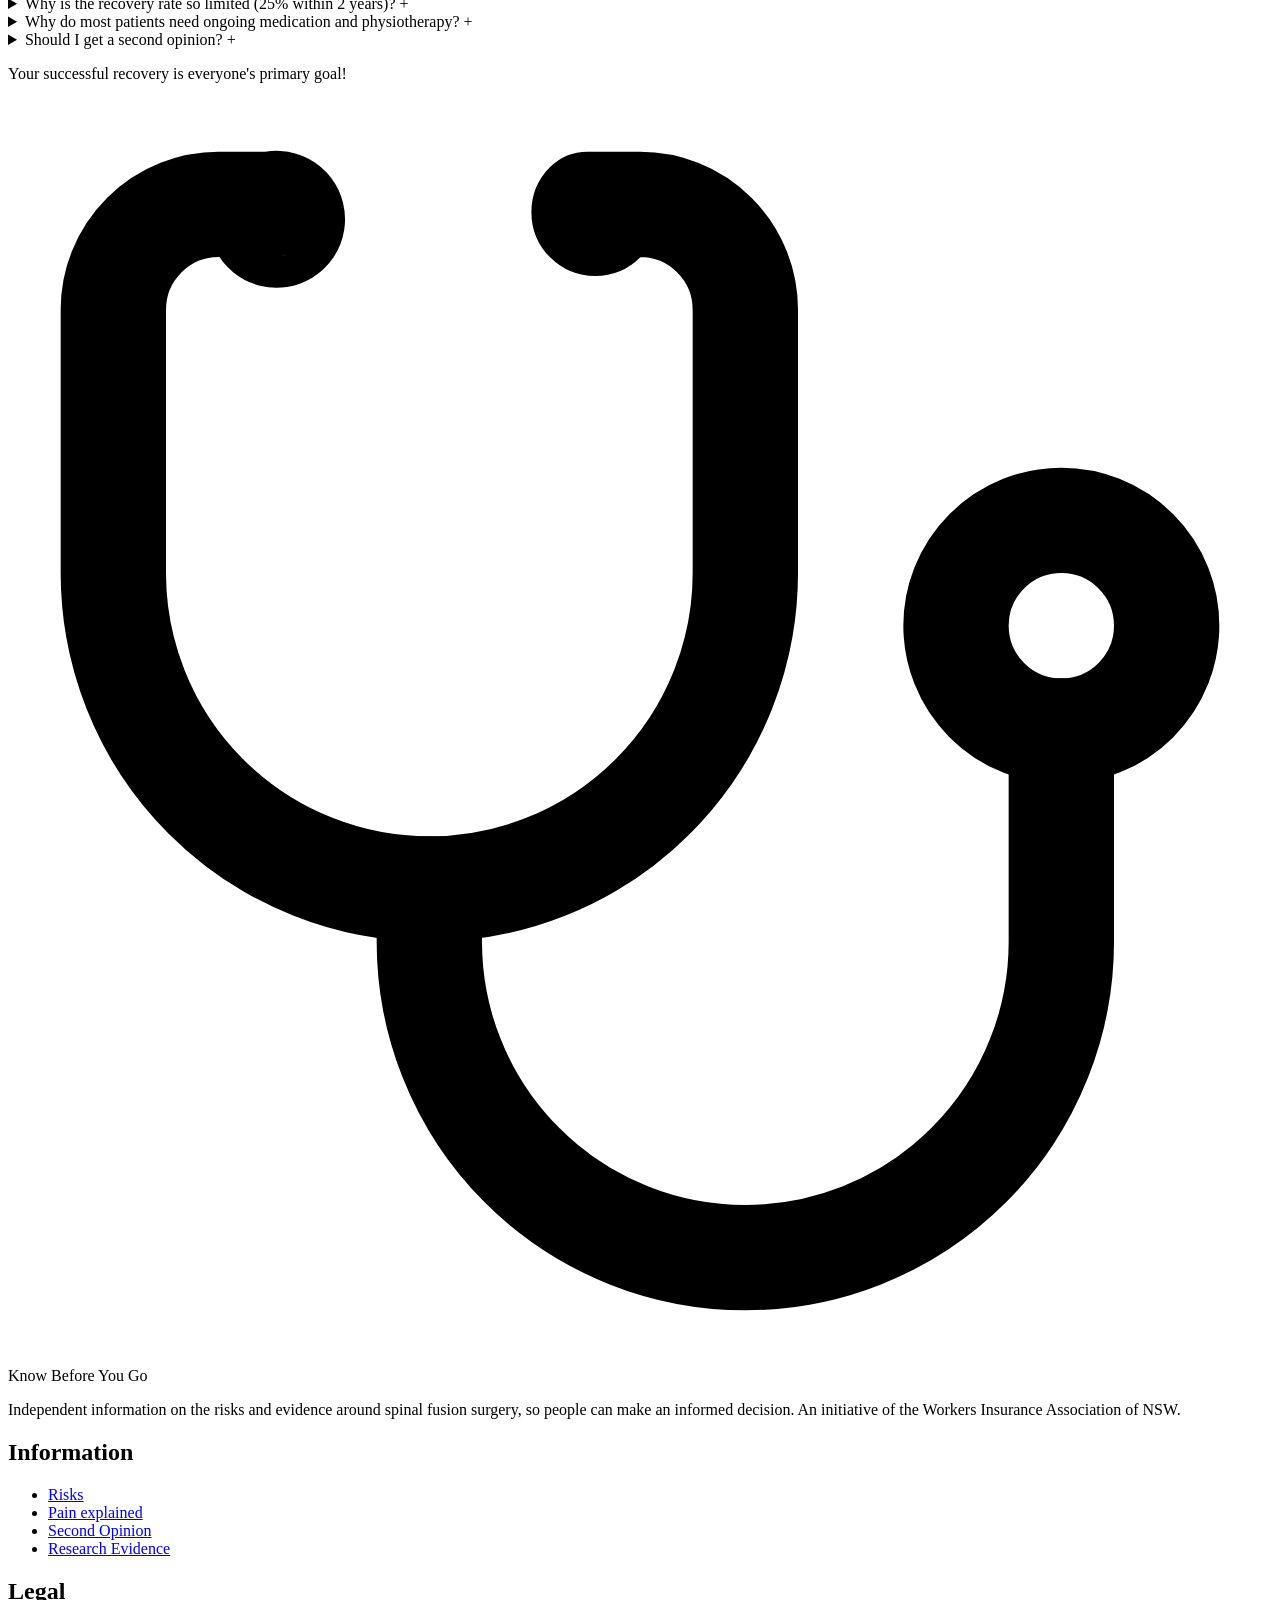
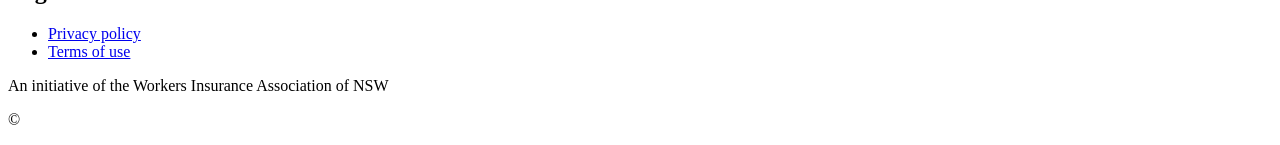
==== commit c68a9ccd: "Remove business name from footer copyright" ====
--- a/index.html
+++ b/index.html
@@ -383,7 +383,7 @@
 
         <div class="mt-10 flex flex-col gap-3 border-t border-hairline/40 pt-6 text-sm text-muted sm:flex-row sm:items-center sm:justify-between">
           <p data-rs-slot="footer.blurb">An initiative of the Workers Insurance Association of NSW</p>
-          <p data-rs-slot="footer.copyright">&copy; Your business name</p>
+          <p data-rs-slot="footer.copyright">©</p>
         </div>
       </div>
     </footer>
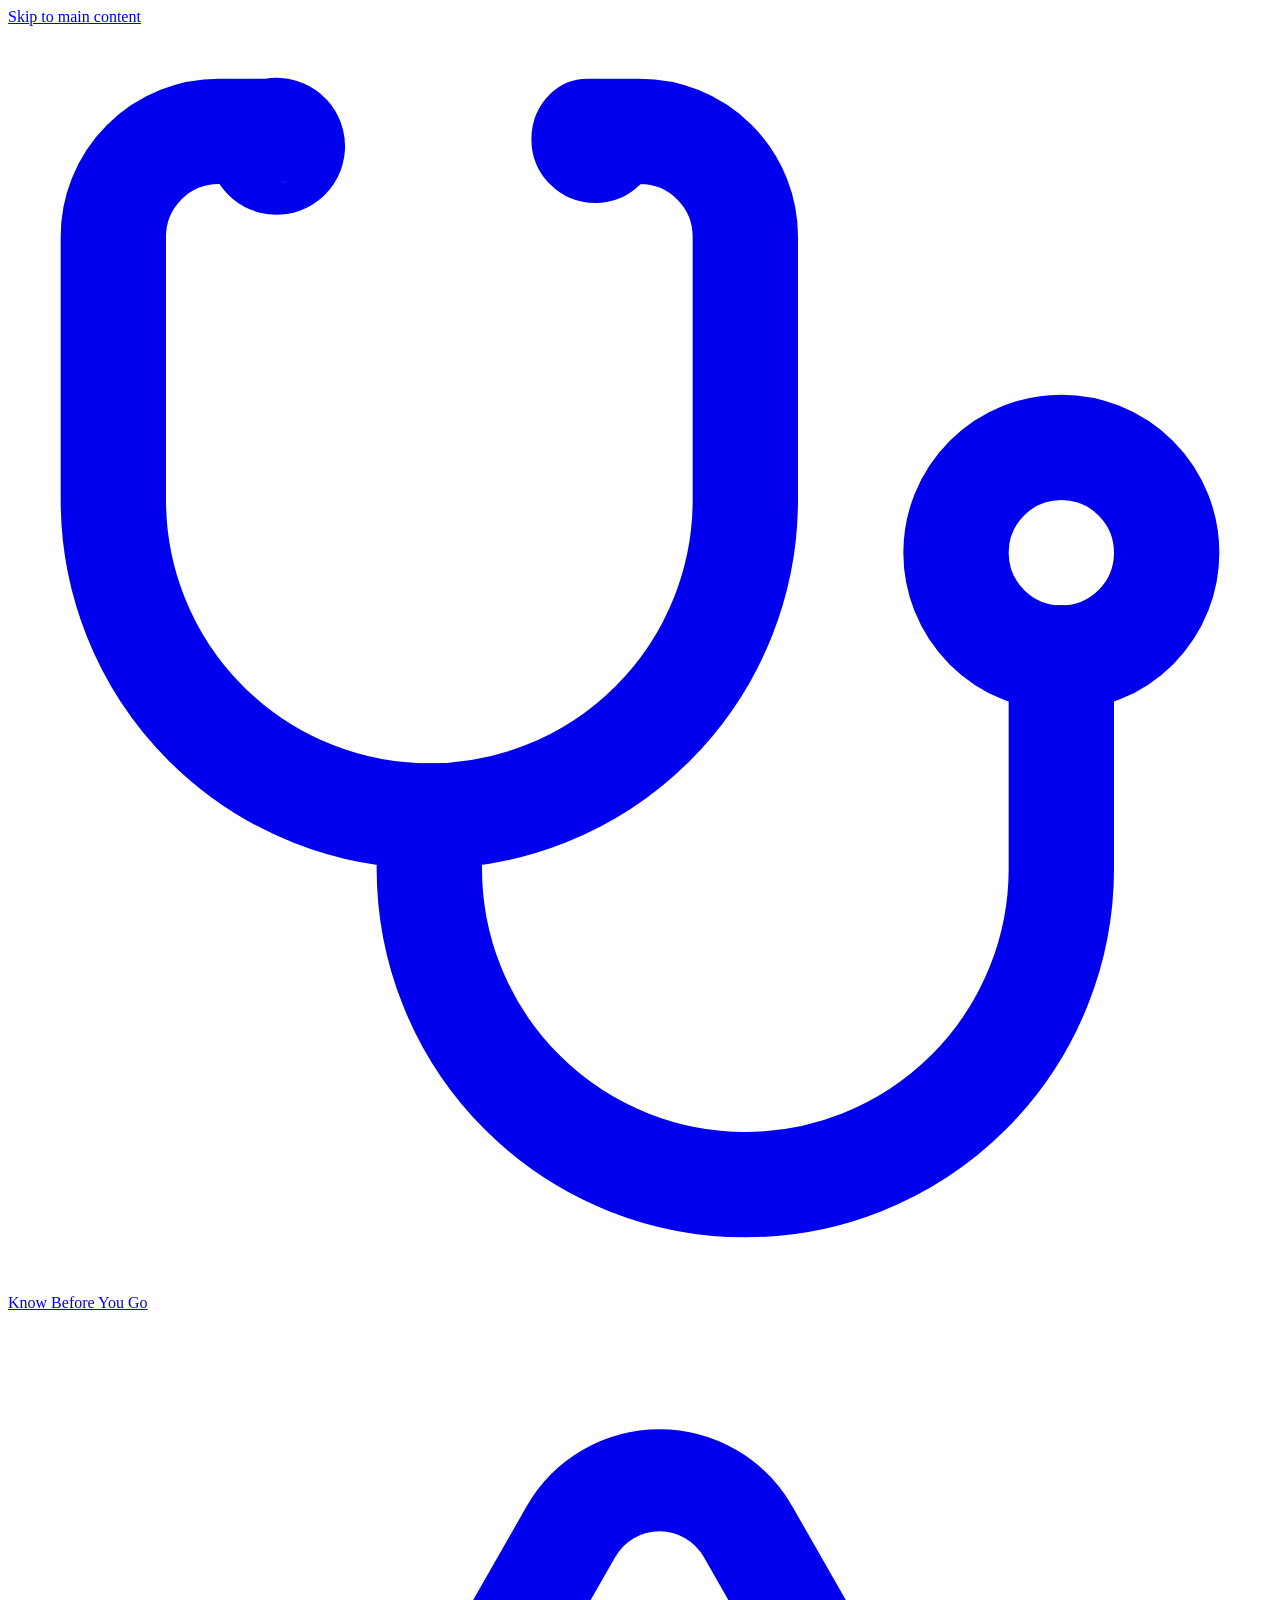
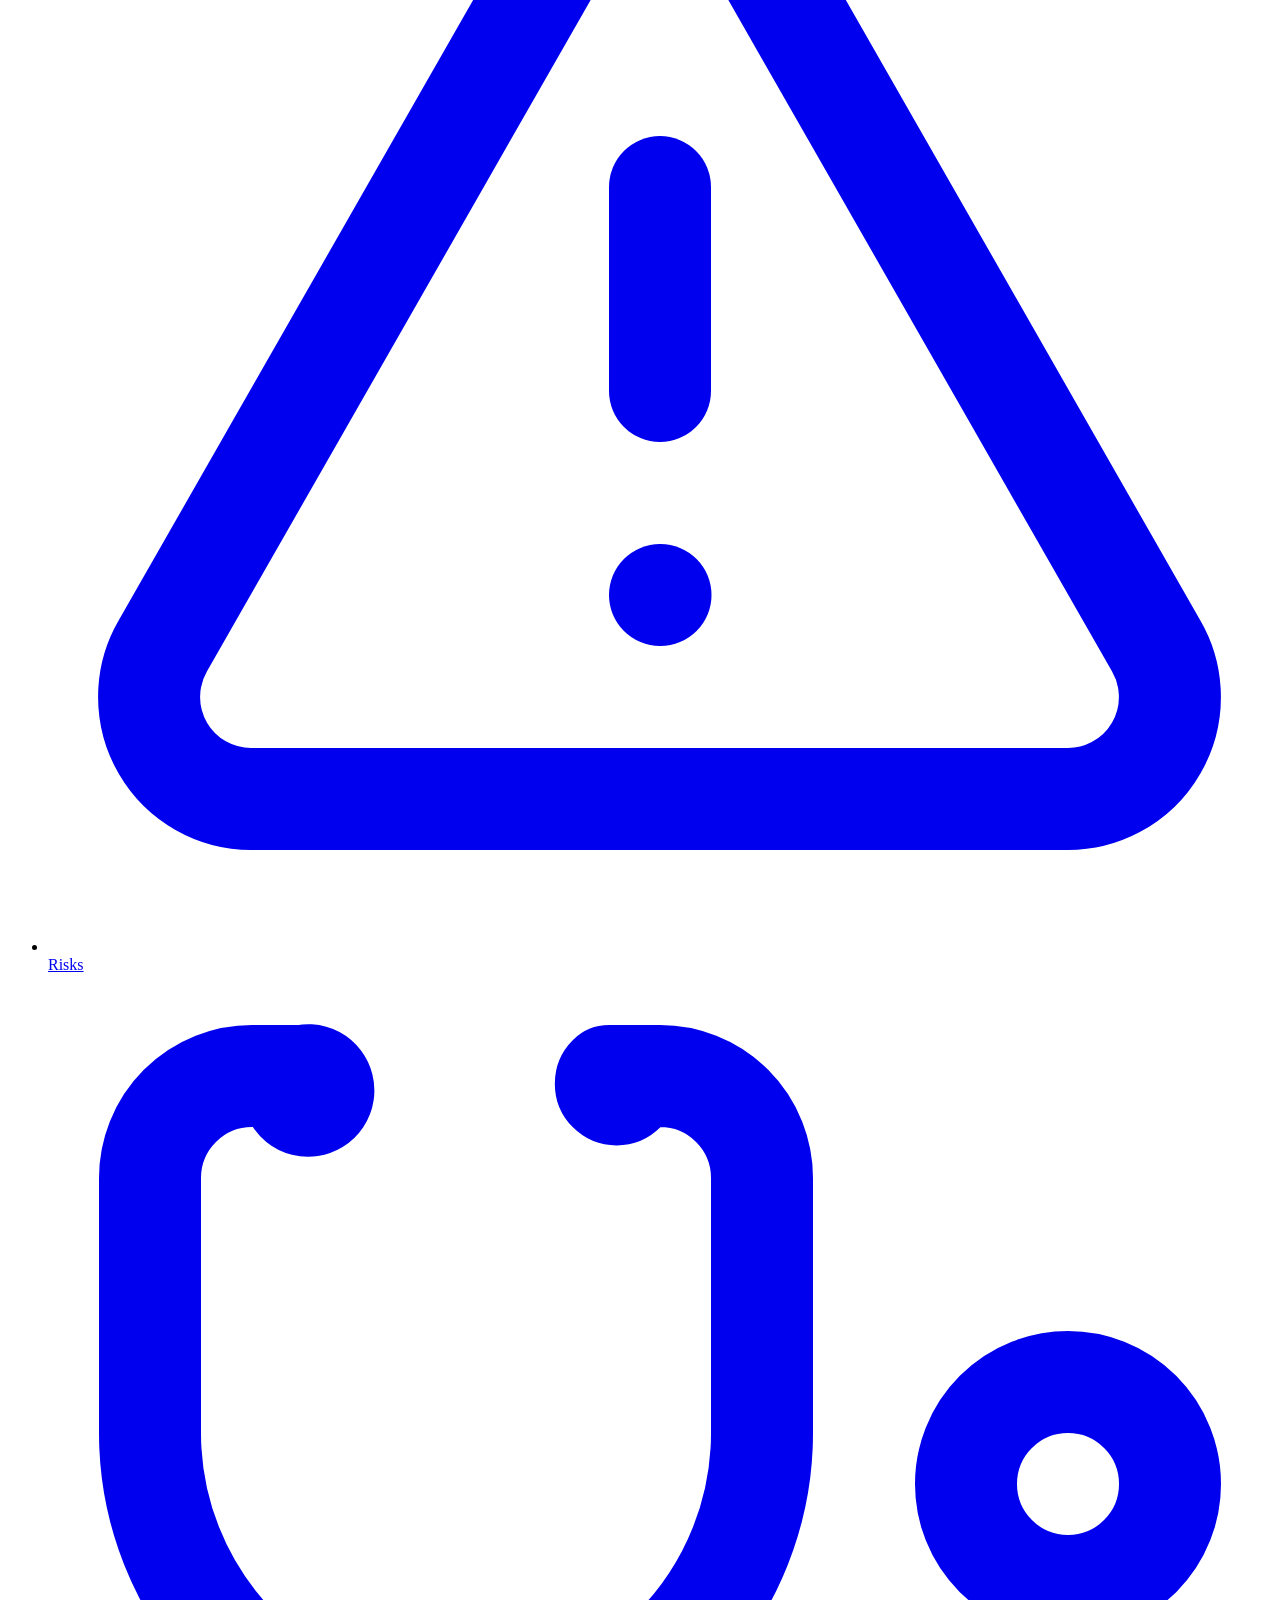
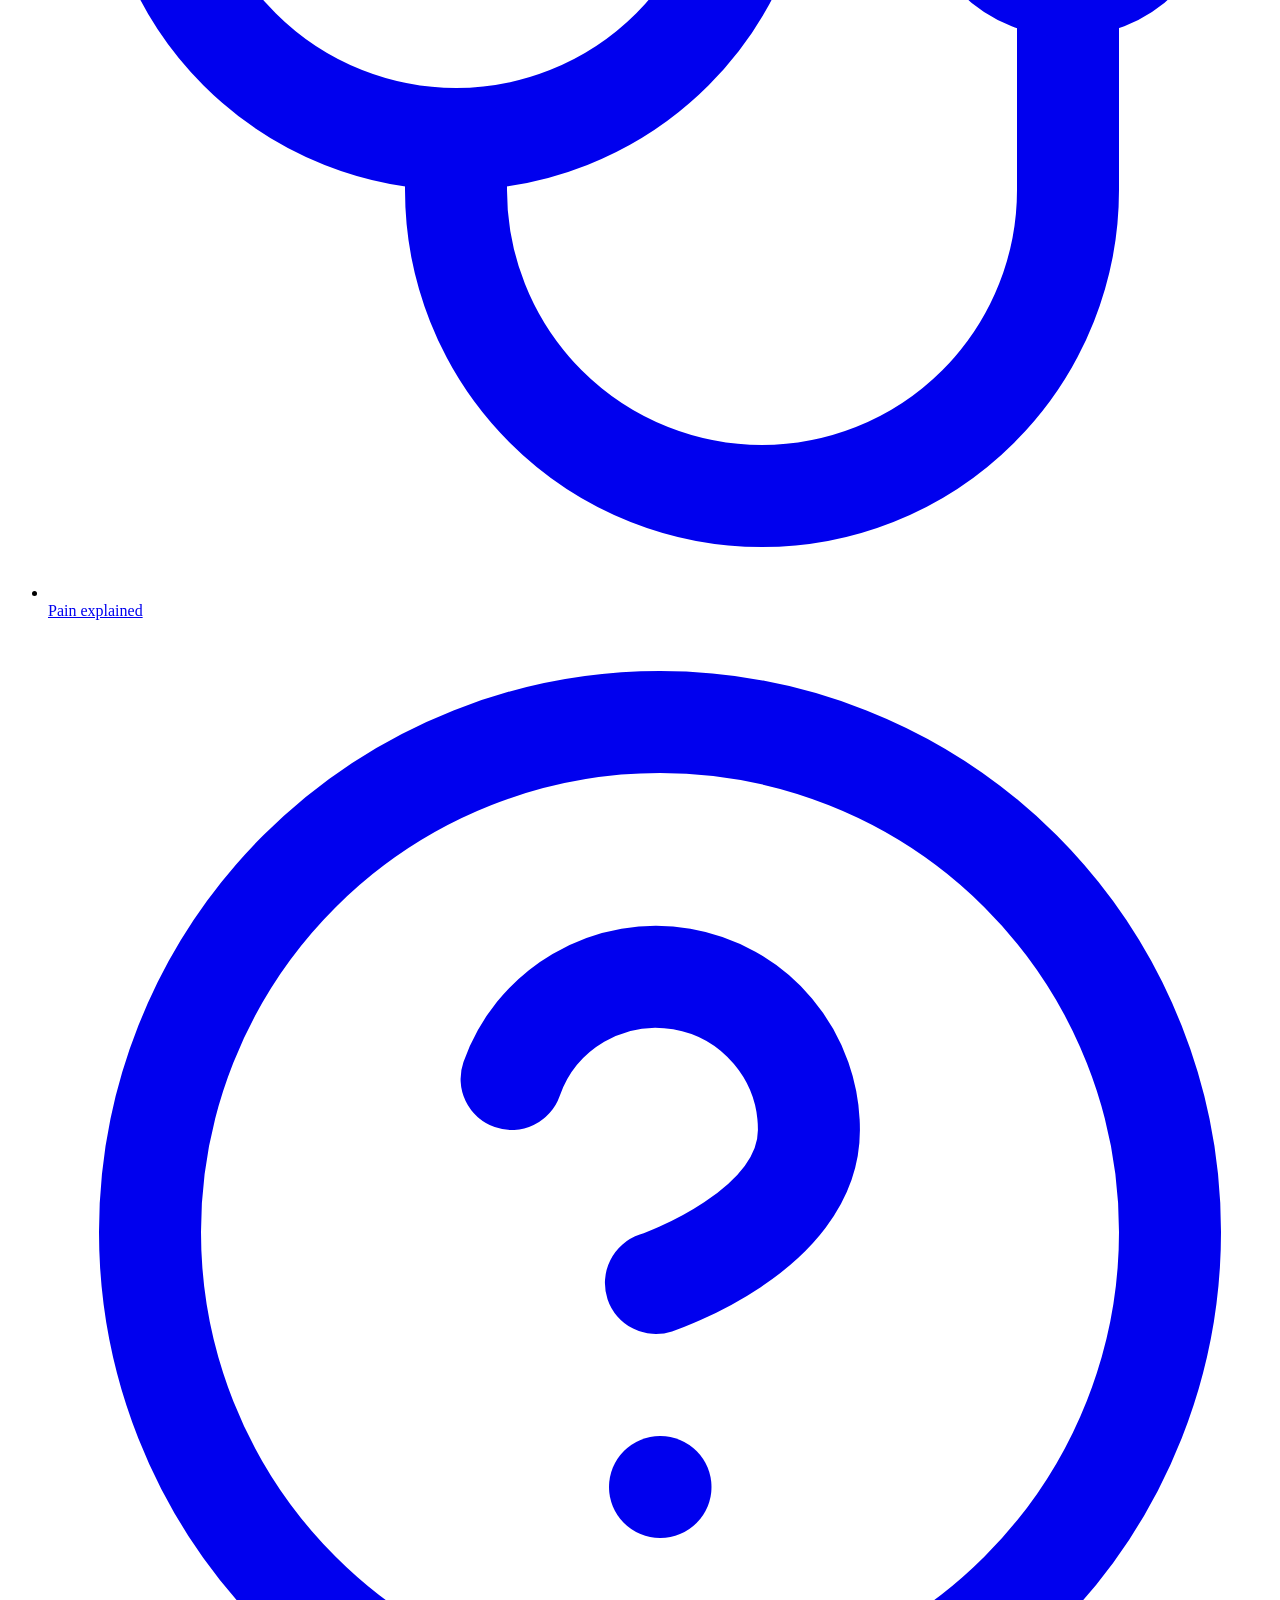
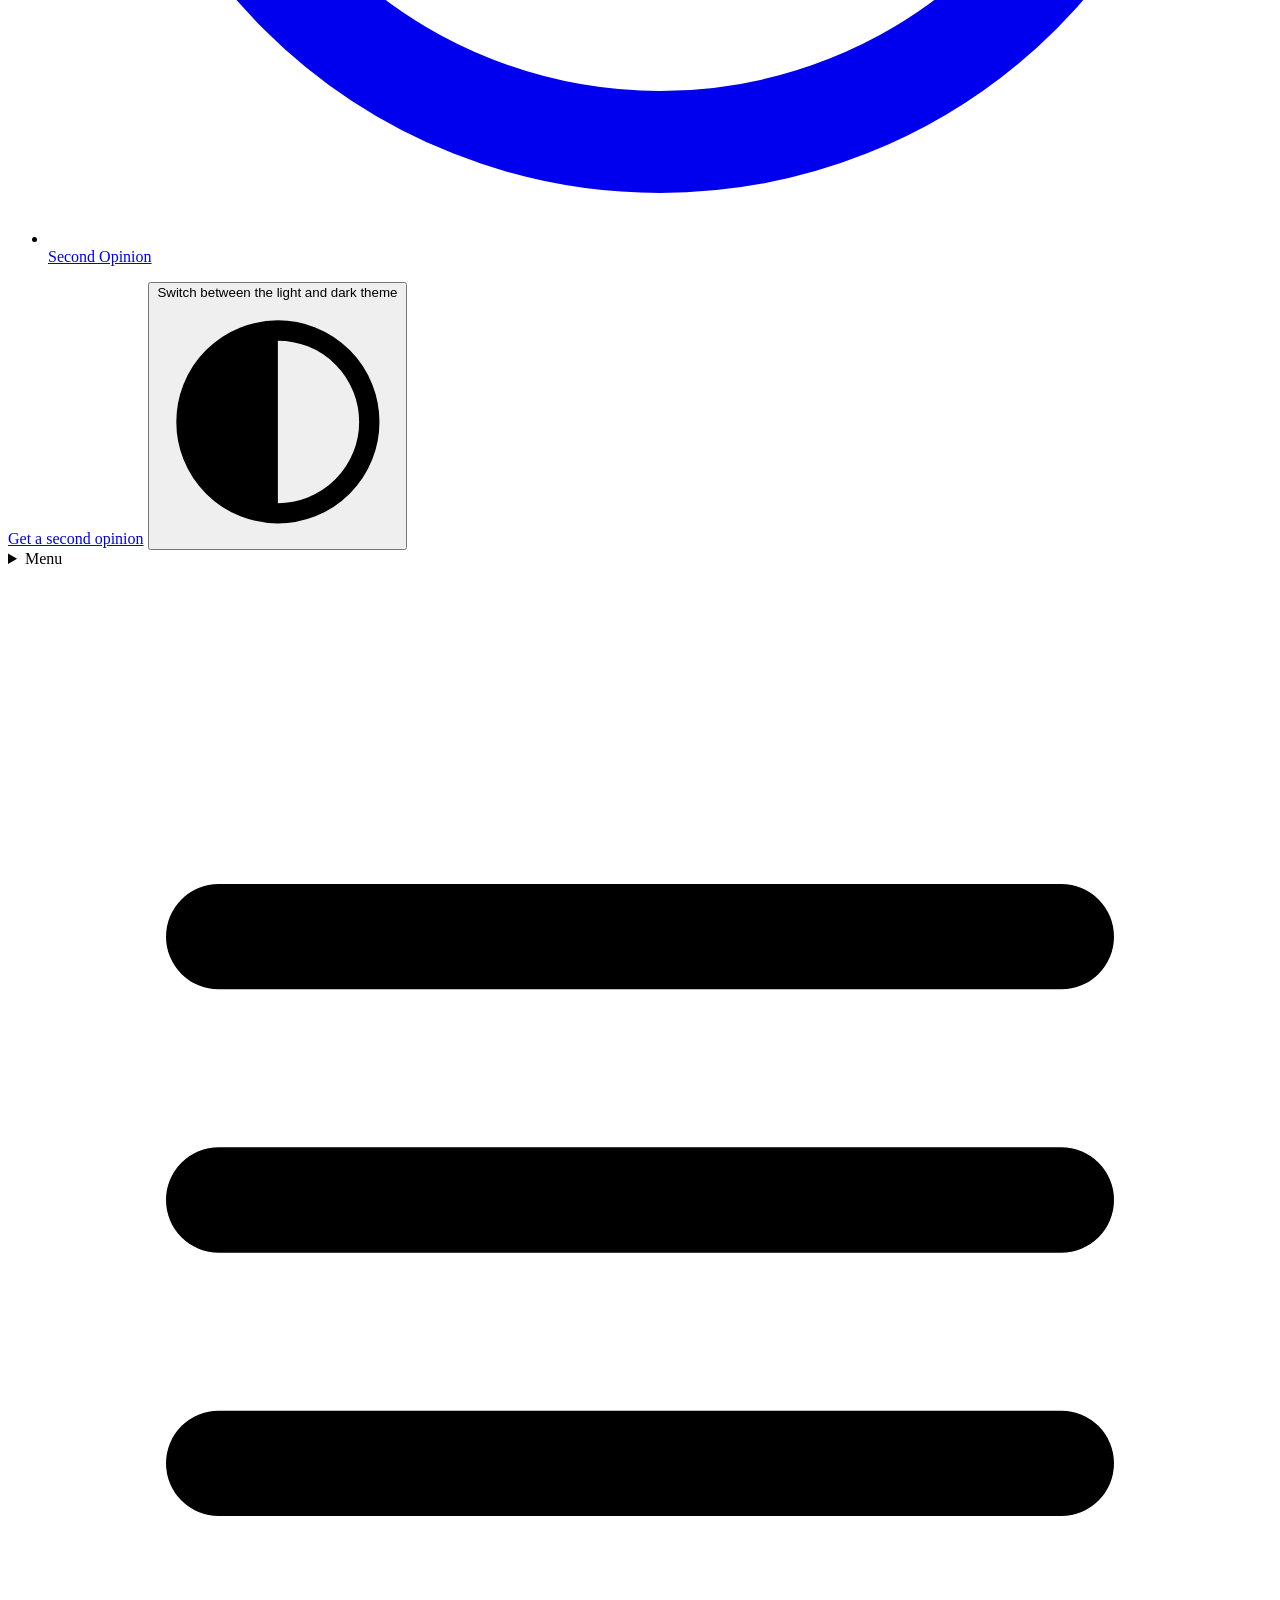
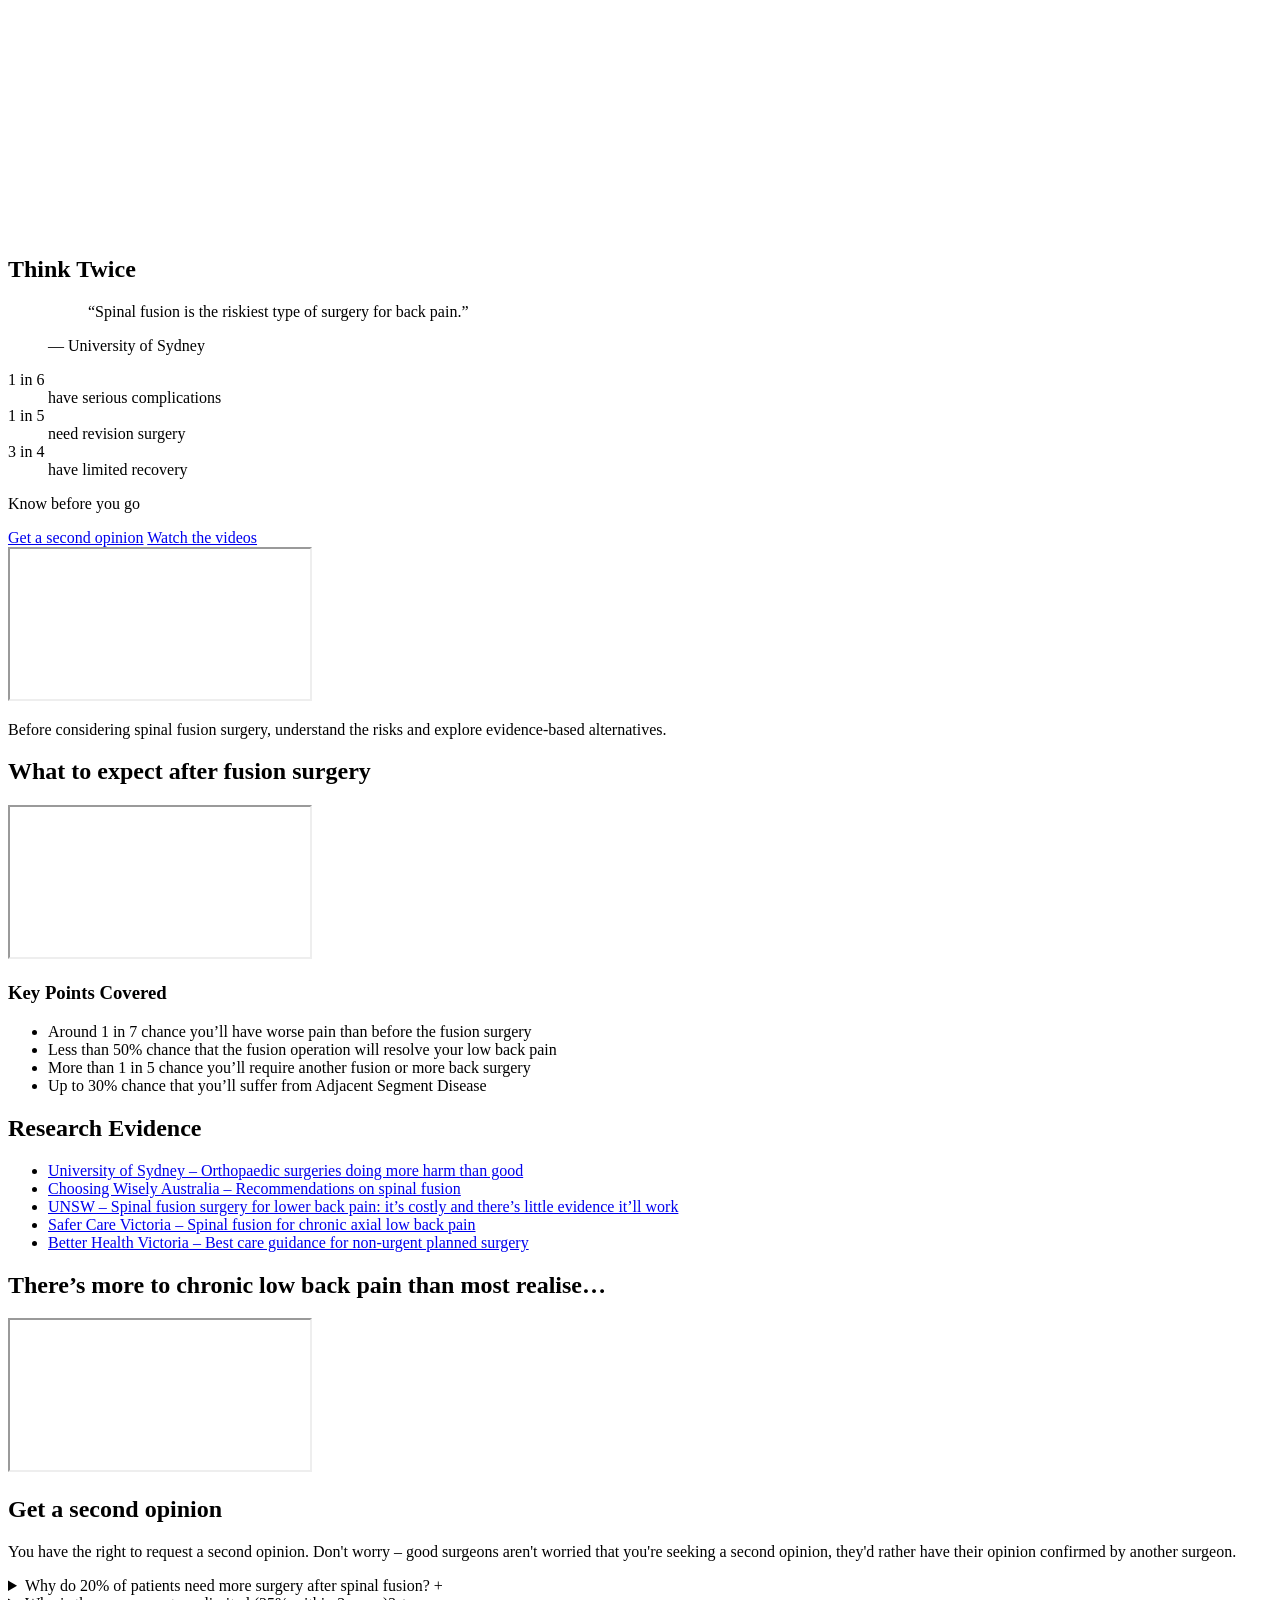
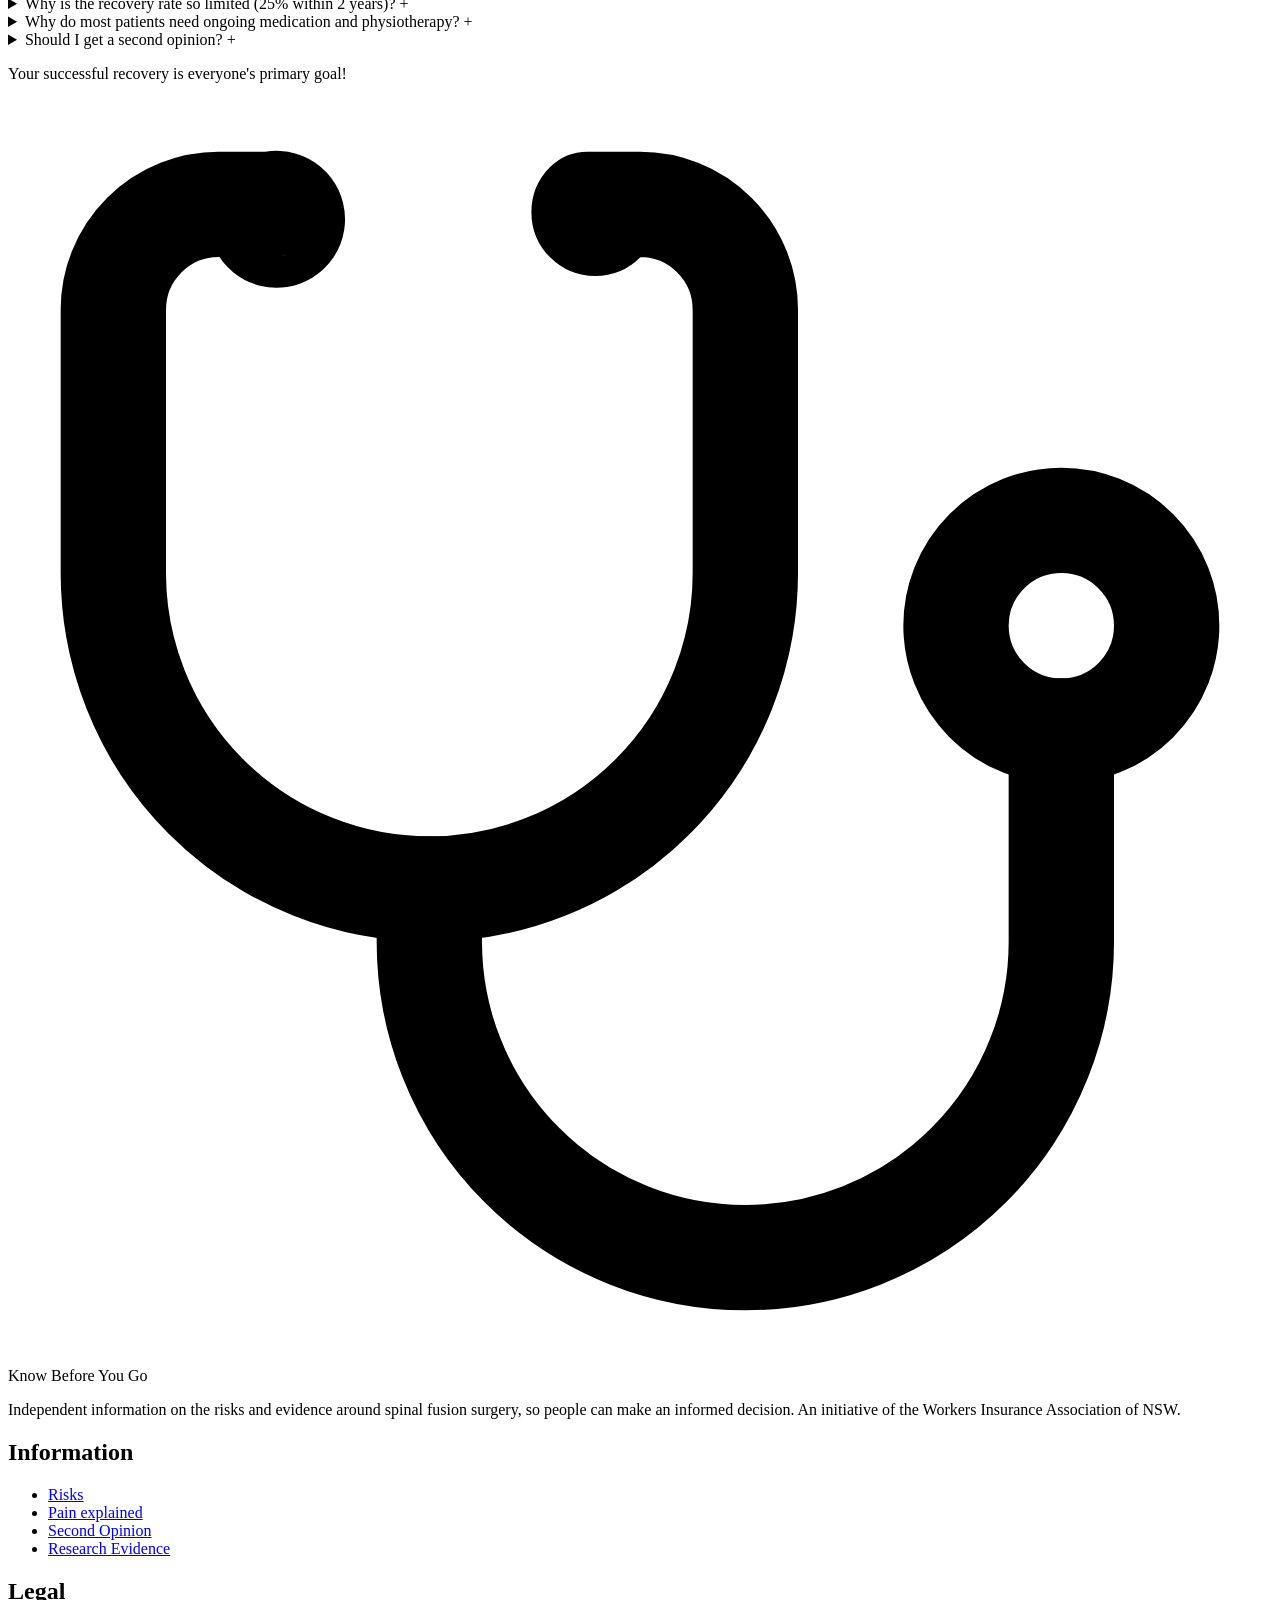
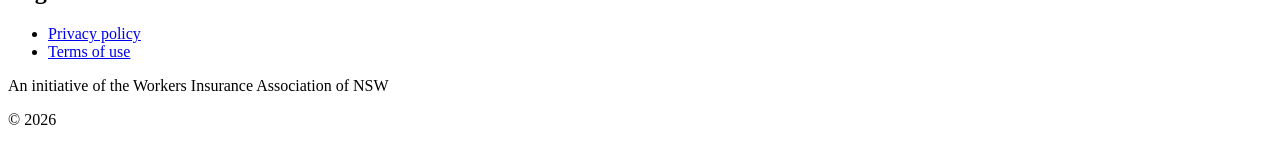
==== commit ee259ff0: "Update index.html Updating Footer" ====
--- a/index.html
+++ b/index.html
@@ -383,7 +383,7 @@
 
         <div class="mt-10 flex flex-col gap-3 border-t border-hairline/40 pt-6 text-sm text-muted sm:flex-row sm:items-center sm:justify-between">
           <p data-rs-slot="footer.blurb">An initiative of the Workers Insurance Association of NSW</p>
-          <p data-rs-slot="footer.copyright">©</p>
+          <p data-rs-slot="footer.copyright">© 2026</p>
         </div>
       </div>
     </footer>
